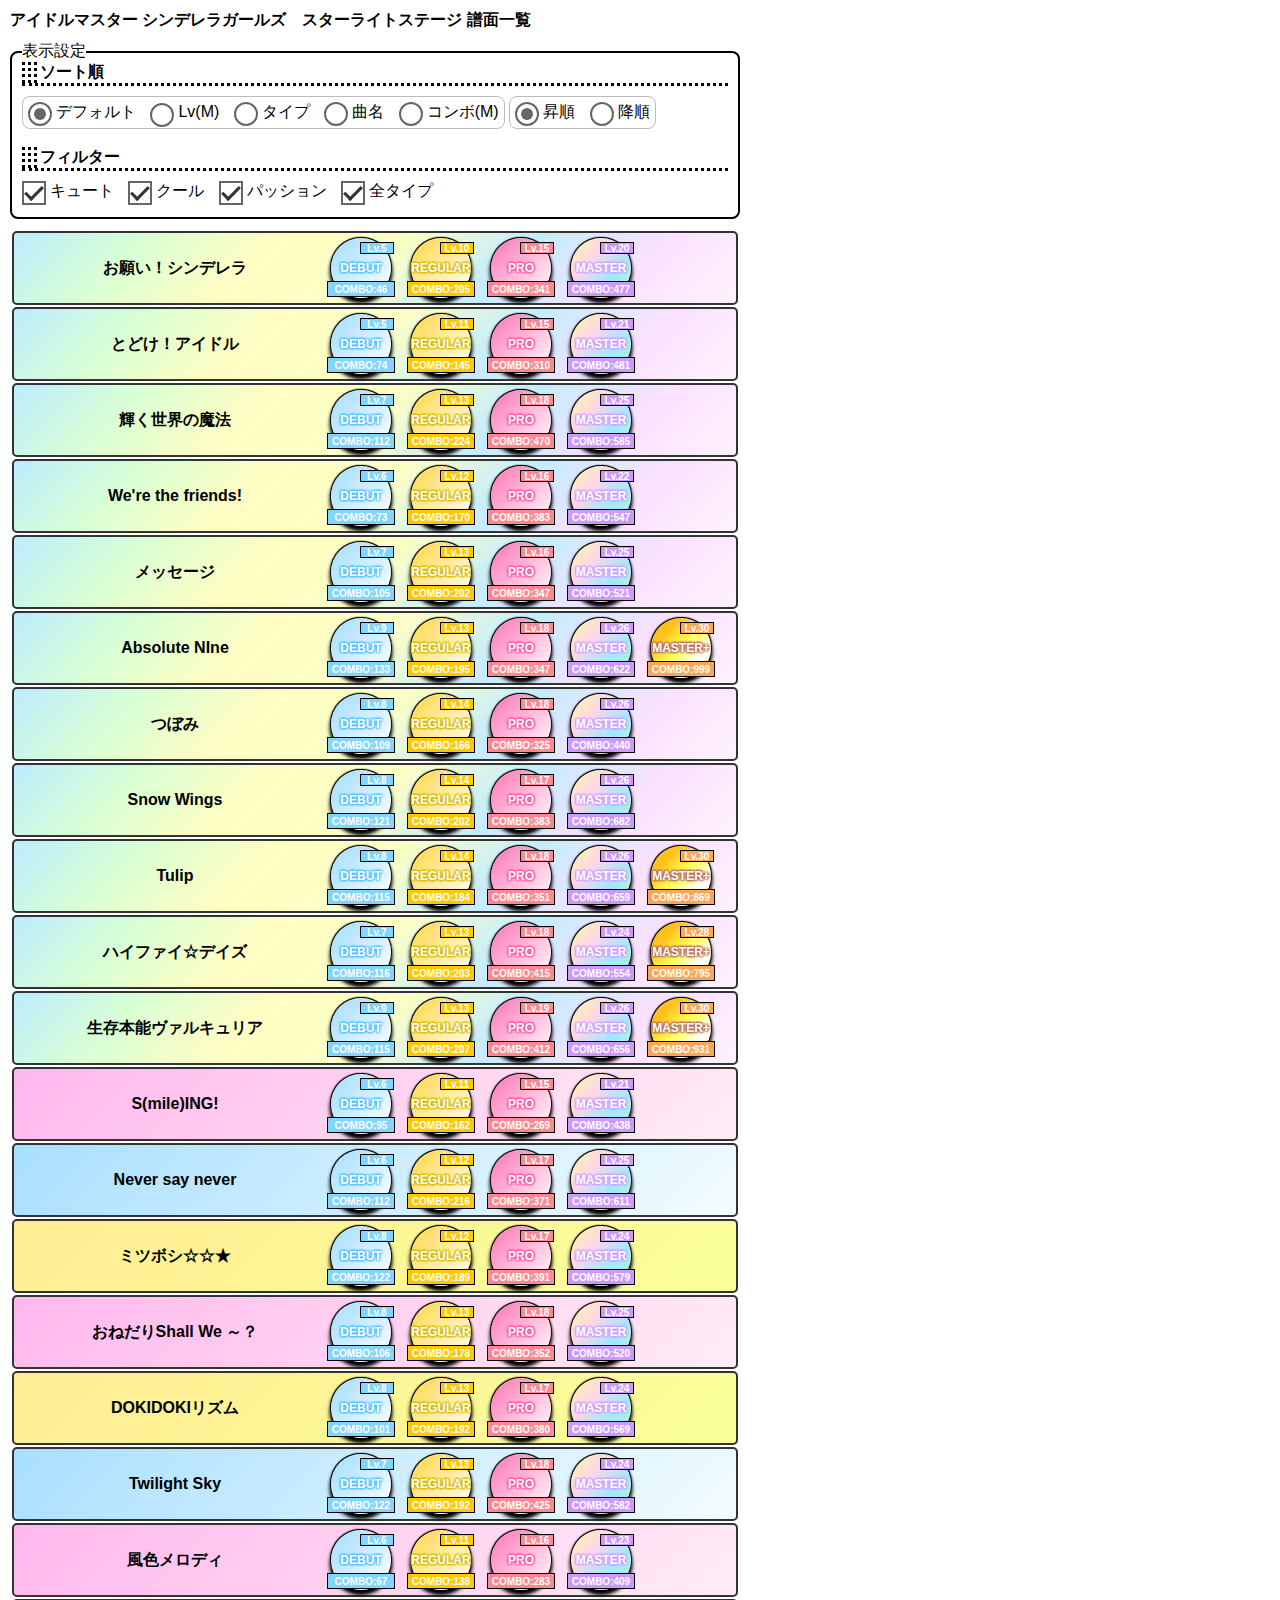
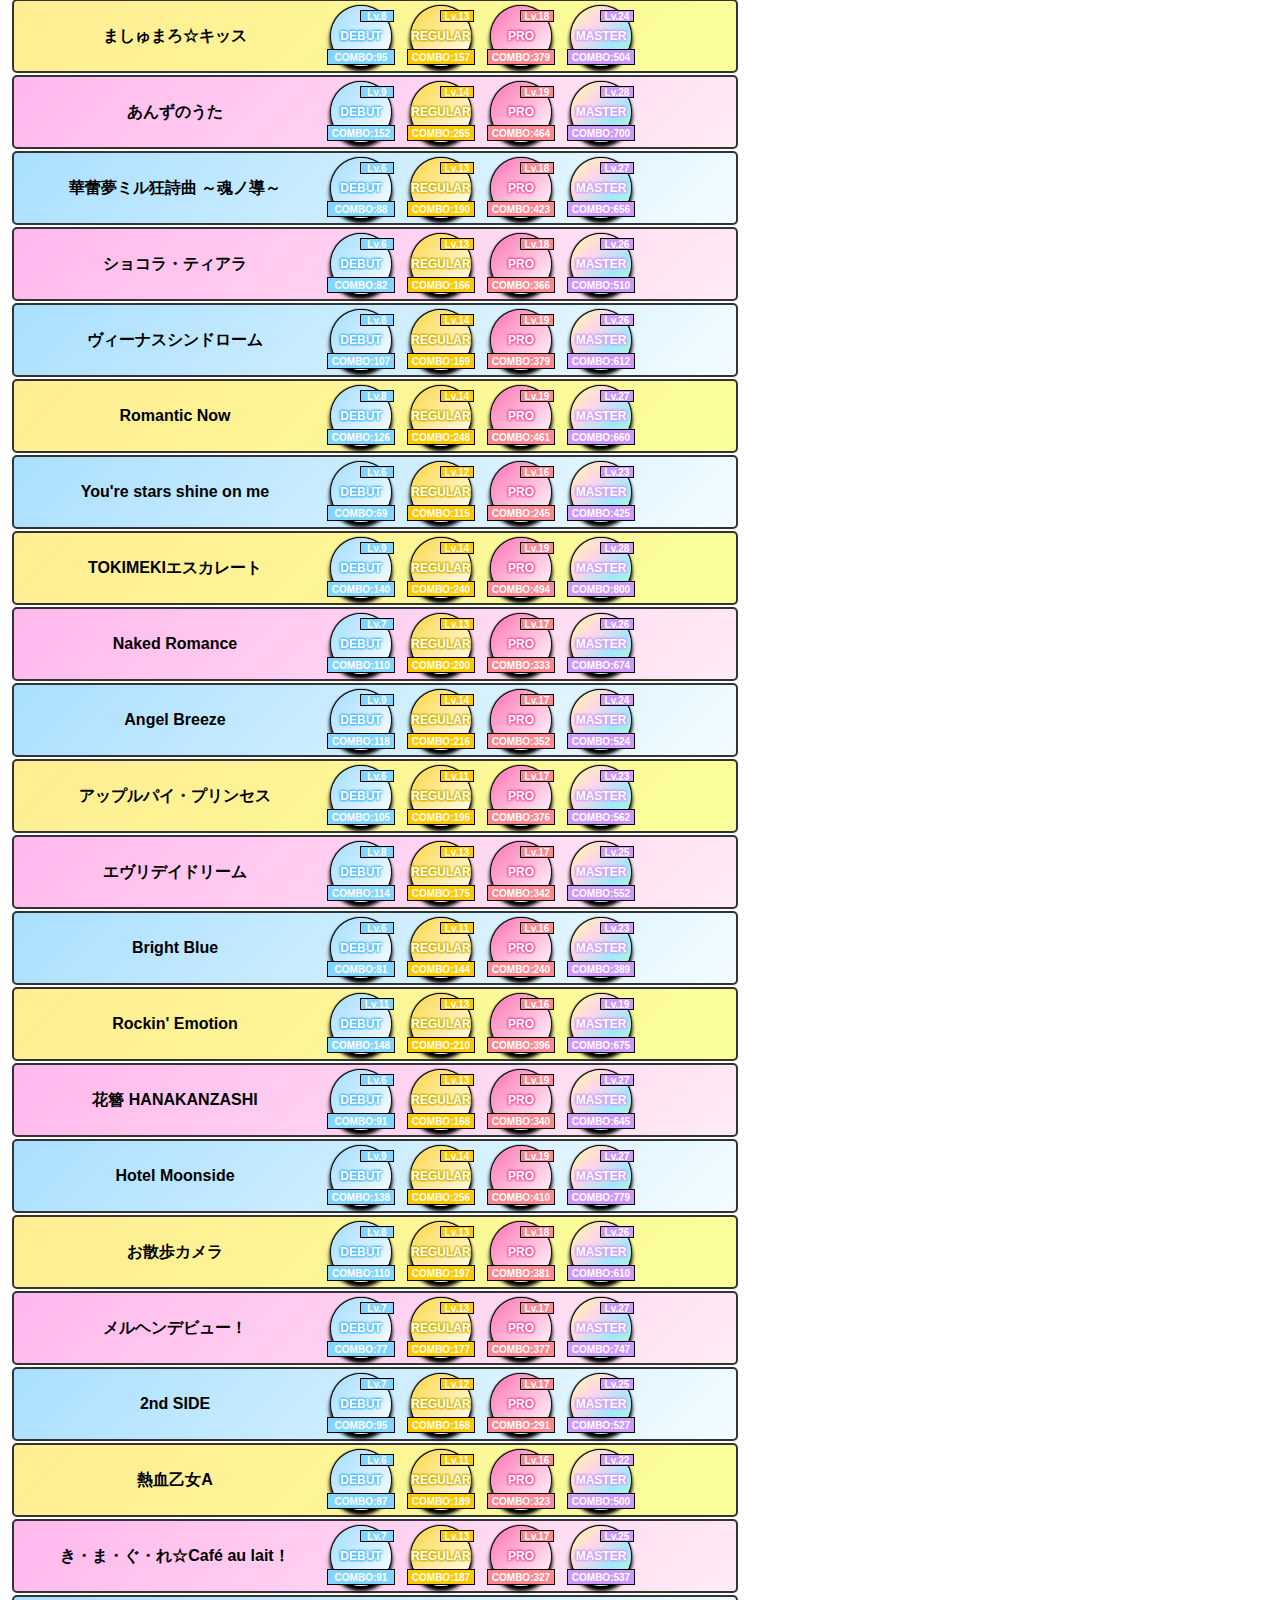
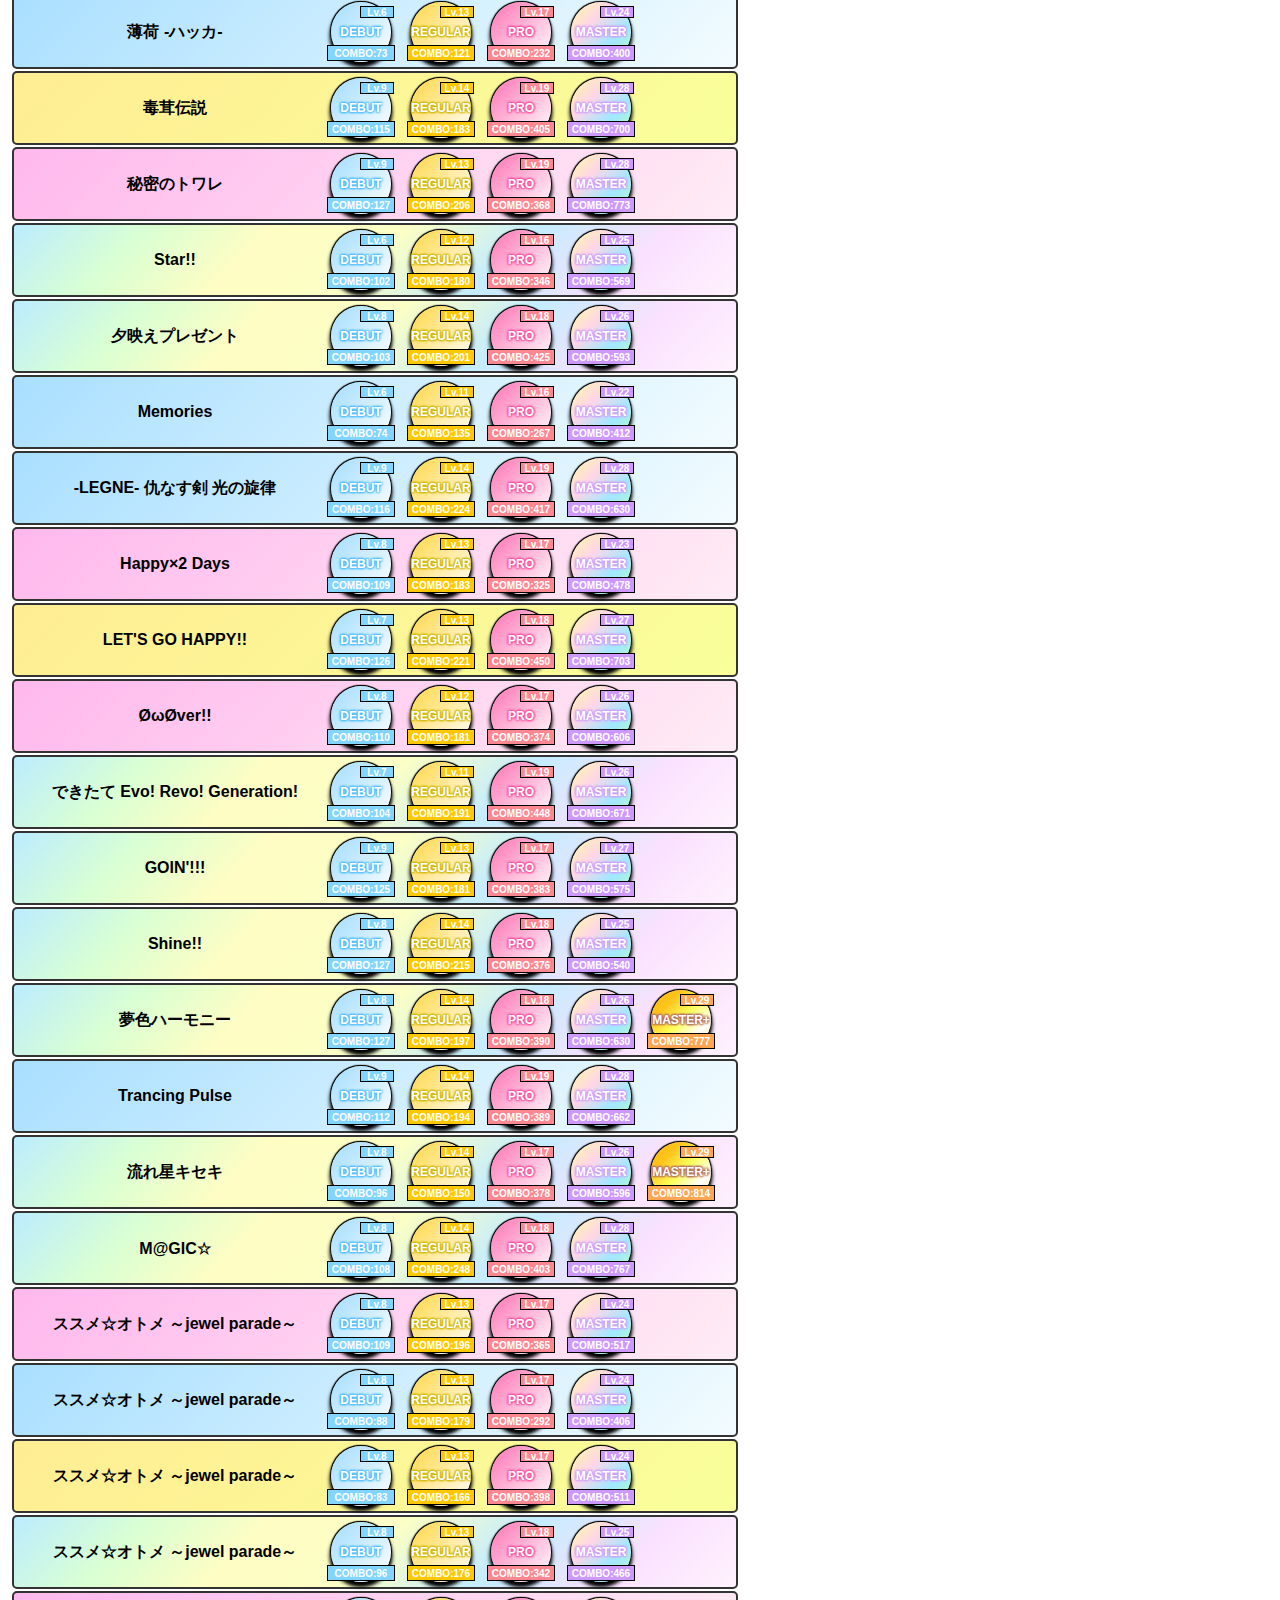
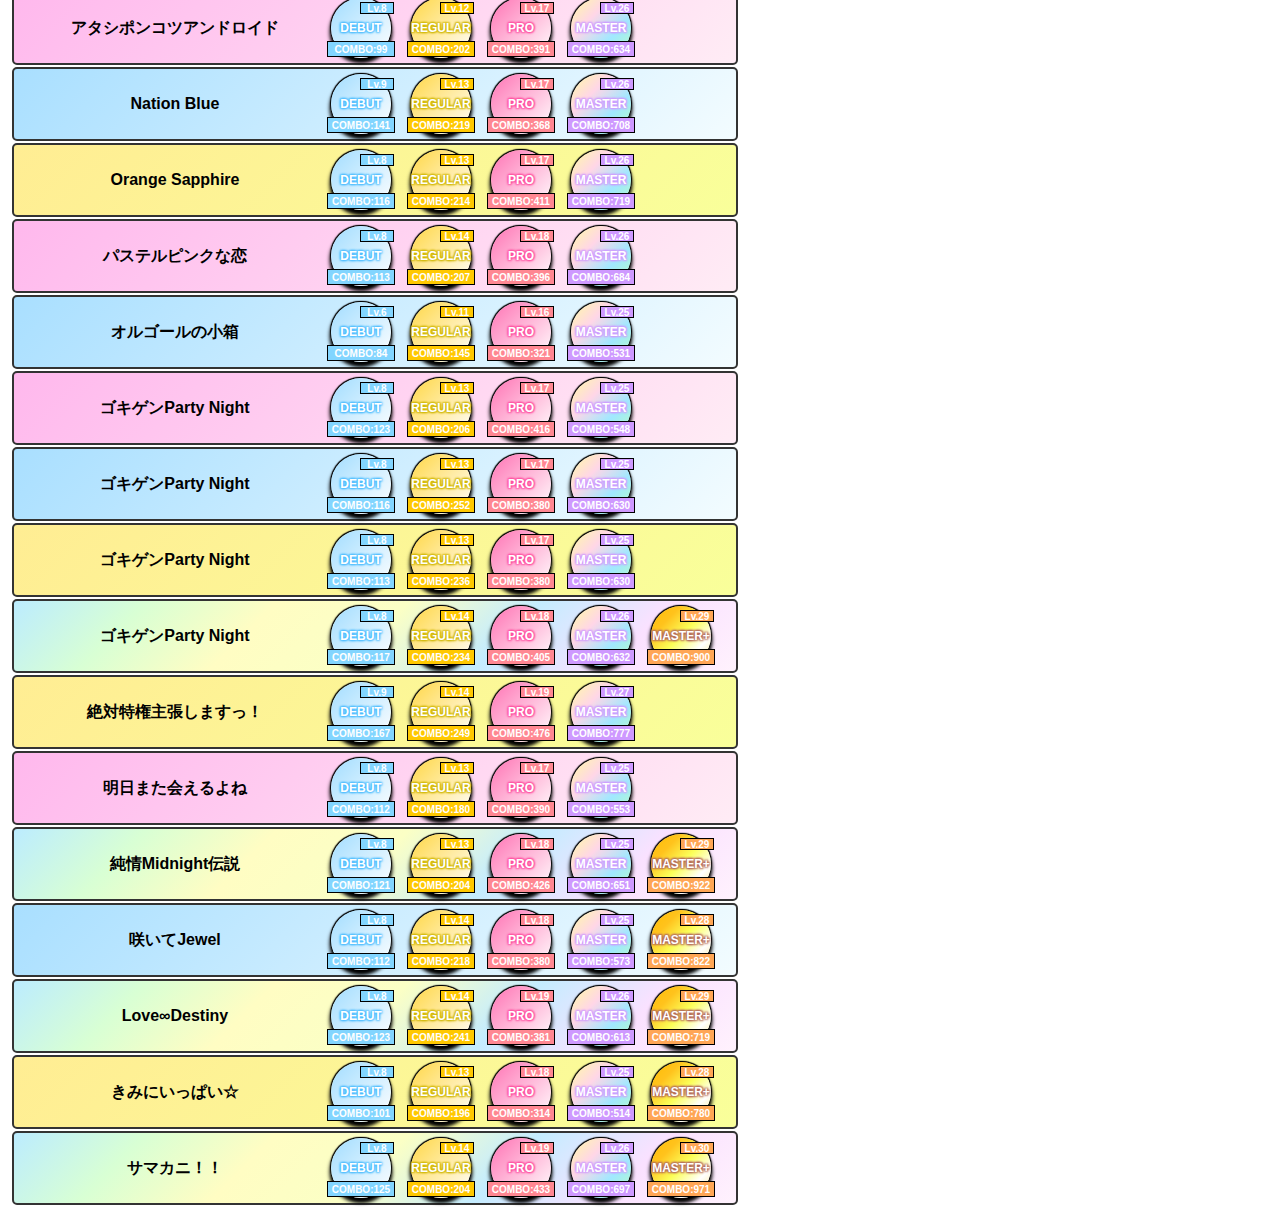
==== index.html @ 22f5c9c7 "---" ====
<!doctype html>
<html>
<head>
<meta charset="utf-8">
<title>アイドルマスター シンデレラガールズ　スターライトステージ 譜面一覧</title>
<script src="js/index.js"></script>
<link rel="stylesheet" type="text/css" href="css/index.css" />
</head>
<body>
<h1>アイドルマスター シンデレラガールズ　スターライトステージ 譜面一覧</h1>
  <fieldset style="width:730px;box-sizing:border-box;margin:10px 0;padding:0 10px 15px;">
    <legend>表示設定</legend>
    <h2><div class="heading-dotted"><div></div><div></div><div></div></div>ソート順</h2>
    <fieldset style="display:inline-block;border:1px solid #bbb;">
      <input type="radio" name="sorttype" id="sort1" onchange="sort()" value="no" checked /><label for="sort1">デフォルト</label>
      <input type="radio" name="sorttype" id="sort2" onchange="sort()" value="lv" /><label for="sort2">Lv(M)</label>
      <input type="radio" name="sorttype" id="sort3" onchange="sort()" value="type" /><label for="sort3">タイプ</label>
      <input type="radio" name="sorttype" id="sort4" onchange="sort()" value="title" /><label for="sort4">曲名</label>
      <input type="radio" name="sorttype" id="sort5" onchange="sort()" value="combo" /><label for="sort5">コンボ(M)</label>
    </fieldset>
    <fieldset style="display:inline-block;border:1px solid #bbb;">
      <input type="radio" name="sort" id="sorta" onchange="sort()" checked /><label for="sorta">昇順</label>
      <input type="radio" name="sort" id="sortb" onchange="sort()" /><label for="sortb">降順</label>
    </fieldset>
    <br>
    <br>
    <h2><div class="heading-dotted"><div></div><div></div><div></div></div>フィルター</h2>
    <input type="checkbox" name="filter" id="filter1" onchange="filter('cu', this.checked)" checked /><label for="filter1">キュート</label>
    <input type="checkbox" name="filter" id="filter2" onchange="filter('co', this.checked)" checked /><label for="filter2">クール</label>
    <input type="checkbox" name="filter" id="filter3" onchange="filter('pa', this.checked)" checked /><label for="filter3">パッション</label>
    <input type="checkbox" name="filter" id="filter4" onchange="filter('all', this.checked)" checked /><label for="filter4">全タイプ</label>
  </fieldset>
  <table id="song-list" style="width:730px">
    <tr data-info="{'no':1,'lv':20,'type':'all','title':'おねがいしんでれら','combo':477}">
      <td class="row all" > 
        <table>
          <tr>
            <th>お願い！シンデレラ</th>
            <td>
              <a href="viewer.html?load=お願い！シンデレラ_D" target="_blank">
                <div class="icon">DEBUT
                  <div class="level">Lv.5</div>
                  <div class="combo">COMBO:46</div>
                </div>
              </a>
            </td>
            <td>
              <a href="viewer.html?load=お願い！シンデレラ_R" target="_blank">
                <div class="icon">REGULAR
                  <div class="level">Lv.10</div>
                  <div class="combo">COMBO:205</div>
                </div>
              </a>
            </td>
            <td>
              <a href="viewer.html?load=お願い！シンデレラ_P" target="_blank">
                <div class="icon">PRO
                  <div class="level">Lv.15</div>
                  <div class="combo">COMBO:341</div>
                </div>
              </a>
            </td>
            <td>
              <a href="viewer.html?load=お願い！シンデレラ_M" target="_blank">
                <div class="icon">MASTER
                  <div class="level">Lv.20</div>
                  <div class="combo">COMBO:477</div>
                </div>
              </a>
            </td>
            <td>
            </td>
          </tr>
        </table>
      </td>
    </tr>
    <tr data-info="{'no':2,'lv':21,'type':'all','title':'とどけあいどる','combo':481}">
      <td class="row all" > 
        <table>
          <tr>
            <th>とどけ！アイドル</th>
            <td>
              <a href="viewer.html?load=とどけ！アイドル_D" target="_blank">
                <div class="icon">DEBUT
                  <div class="level">Lv.5</div>
                  <div class="combo">COMBO:74</div>
                </div>
              </a>
            </td>
            <td>
              <a href="viewer.html?load=とどけ！アイドル_R" target="_blank">
                <div class="icon">REGULAR
                  <div class="level">Lv.11</div>
                  <div class="combo">COMBO:145</div>
                </div>
              </a>
            </td>
            <td>
              <a href="viewer.html?load=とどけ！アイドル_P" target="_blank">
                <div class="icon">PRO
                  <div class="level">Lv.15</div>
                  <div class="combo">COMBO:310</div>
                </div>
              </a>
            </td>
            <td>
              <a href="viewer.html?load=とどけ！アイドル_M" target="_blank">
                <div class="icon">MASTER
                  <div class="level">Lv.21</div>
                  <div class="combo">COMBO:481</div>
                </div>
              </a>
            </td>
            <td>
            </td>
          </tr>
        </table>
      </td>
    </tr>
    <tr data-info="{'no':3,'lv':25,'type':'all','title':'かがやくせかいのまほう','combo':585}">
      <td class="row all" > 
        <table>
          <tr>
            <th>輝く世界の魔法</th>
            <td>
              <a href="viewer.html?load=輝く世界の魔法_D" target="_blank">
                <div class="icon">DEBUT
                  <div class="level">Lv.7</div>
                  <div class="combo">COMBO:112</div>
                </div>
              </a>
            </td>
            <td>
              <a href="viewer.html?load=輝く世界の魔法_R" target="_blank">
                <div class="icon">REGULAR
                  <div class="level">Lv.13</div>
                  <div class="combo">COMBO:224</div>
                </div>
              </a>
            </td>
            <td>
              <a href="viewer.html?load=輝く世界の魔法_P" target="_blank">
                <div class="icon">PRO
                  <div class="level">Lv.18</div>
                  <div class="combo">COMBO:470</div>
                </div>
              </a>
            </td>
            <td>
              <a href="viewer.html?load=輝く世界の魔法_M" target="_blank">
                <div class="icon">MASTER
                  <div class="level">Lv.25</div>
                  <div class="combo">COMBO:585</div>
                </div>
              </a>
            </td>
            <td>
            </td>
          </tr>
        </table>
      </td>
    </tr>
    <tr data-info="{'no':4,'lv':22,'type':'all','title':'うぃ-あ-ざふれんず','combo':547}">
      <td class="row all" > 
        <table>
          <tr>
            <th>We're the friends!</th>
            <td>
              <a href="viewer.html?load=We're%20the%20friends!_D" target="_blank">
                <div class="icon">DEBUT
                  <div class="level">Lv.6</div>
                  <div class="combo">COMBO:73</div>
                </div>
              </a>
            </td>
            <td>
              <a href="viewer.html?load=We're%20the%20friends!_R" target="_blank">
                <div class="icon">REGULAR
                  <div class="level">Lv.12</div>
                  <div class="combo">COMBO:170</div>
                </div>
              </a>
            </td>
            <td>
              <a href="viewer.html?load=We're%20the%20friends!_P" target="_blank">
                <div class="icon">PRO
                  <div class="level">Lv.16</div>
                  <div class="combo">COMBO:383</div>
                </div>
              </a>
            </td>
            <td>
              <a href="viewer.html?load=We're%20the%20friends!_M" target="_blank">
                <div class="icon">MASTER
                  <div class="level">Lv.22</div>
                  <div class="combo">COMBO:547</div>
                </div>
              </a>
            </td>
            <td>
            </td>
          </tr>
        </table>
      </td>
    </tr>
    <tr data-info="{'no':5,'lv':25,'type':'all','title':'めっせ-じ','combo':521}">
      <td class="row all" > 
        <table>
          <tr>
            <th>メッセージ</th>
            <td>
              <a href="viewer.html?load=メッセージ_D" target="_blank">
                <div class="icon">DEBUT
                  <div class="level">Lv.7</div>
                  <div class="combo">COMBO:105</div>
                </div>
              </a>
            </td>
            <td>
              <a href="viewer.html?load=メッセージ_R" target="_blank">
                <div class="icon">REGULAR
                  <div class="level">Lv.13</div>
                  <div class="combo">COMBO:202</div>
                </div>
              </a>
            </td>
            <td>
              <a href="viewer.html?load=メッセージ_P" target="_blank">
                <div class="icon">PRO
                  <div class="level">Lv.16</div>
                  <div class="combo">COMBO:347</div>
                </div>
              </a>
            </td>
            <td>
              <a href="viewer.html?load=メッセージ_M" target="_blank">
                <div class="icon">MASTER
                  <div class="level">Lv.25</div>
                  <div class="combo">COMBO:521</div>
                </div>
              </a>
            </td>
            <td>
            </td>
          </tr>
        </table>
      </td>
    </tr>
    <tr data-info="{'no':6,'lv':26,'type':'all','title':'あぶそりゅ-とないん','combo':622}">
      <td class="row all" > 
        <table>
          <tr>
            <th>Absolute NIne</th>
            <td>
              <a href="viewer.html?load=Absolute%20NIne_D" target="_blank">
                <div class="icon">DEBUT
                  <div class="level">Lv.9</div>
                  <div class="combo">COMBO:133</div>
                </div>
              </a>
            </td>
            <td>
              <a href="viewer.html?load=Absolute%20NIne_R" target="_blank">
                <div class="icon">REGULAR
                  <div class="level">Lv.13</div>
                  <div class="combo">COMBO:195</div>
                </div>
              </a>
            </td>
            <td>
              <a href="viewer.html?load=Absolute%20NIne_P" target="_blank">
                <div class="icon">PRO
                  <div class="level">Lv.18</div>
                  <div class="combo">COMBO:347</div>
                </div>
              </a>
            </td>
            <td>
              <a href="viewer.html?load=Absolute%20NIne_M" target="_blank">
                <div class="icon">MASTER
                  <div class="level">Lv.26</div>
                  <div class="combo">COMBO:622</div>
                </div>
              </a>
            </td>
            <td>
              <a href="viewer.html?load=Absolute%20NIne_M+" target="_blank">
                <div class="icon">MASTER+
                  <div class="level">Lv.30</div>
                  <div class="combo">COMBO:999</div>
                </div>
              </a>
            </td>
          </tr>
        </table>
      </td>
    </tr>
    <tr data-info="{'no':7,'lv':26,'type':'all','title':'つぼみ','combo':440}">
      <td class="row all" > 
        <table>
          <tr>
            <th>つぼみ</th>
            <td>
              <a href="viewer.html?load=つぼみ_D" target="_blank">
                <div class="icon">DEBUT
                  <div class="level">Lv.8</div>
                  <div class="combo">COMBO:109</div>
                </div>
              </a>
            </td>
            <td>
              <a href="viewer.html?load=つぼみ_R" target="_blank">
                <div class="icon">REGULAR
                  <div class="level">Lv.14</div>
                  <div class="combo">COMBO:166</div>
                </div>
              </a>
            </td>
            <td>
              <a href="viewer.html?load=つぼみ_P" target="_blank">
                <div class="icon">PRO
                  <div class="level">Lv.18</div>
                  <div class="combo">COMBO:325</div>
                </div>
              </a>
            </td>
            <td>
              <a href="viewer.html?load=つぼみ_M" target="_blank">
                <div class="icon">MASTER
                  <div class="level">Lv.26</div>
                  <div class="combo">COMBO:440</div>
                </div>
              </a>
            </td>
            <td>
            </td>
          </tr>
        </table>
      </td>
    </tr>
    <tr data-info="{'no':8,'lv':26,'type':'all','title':'すの-うぃんぐす','combo':682}">
      <td class="row all" > 
        <table>
          <tr>
            <th>Snow Wings</th>
            <td>
              <a href="viewer.html?load=Snow%20Wings_D" target="_blank">
                <div class="icon">DEBUT
                  <div class="level">Lv.8</div>
                  <div class="combo">COMBO:121</div>
                </div>
              </a>
            </td>
            <td>
              <a href="viewer.html?load=Snow%20Wings_R" target="_blank">
                <div class="icon">REGULAR
                  <div class="level">Lv.14</div>
                  <div class="combo">COMBO:202</div>
                </div>
              </a>
            </td>
            <td>
              <a href="viewer.html?load=Snow%20Wings_P" target="_blank">
                <div class="icon">PRO
                  <div class="level">Lv.17</div>
                  <div class="combo">COMBO:383</div>
                </div>
              </a>
            </td>
            <td>
              <a href="viewer.html?load=Snow%20Wings_M" target="_blank">
                <div class="icon">MASTER
                  <div class="level">Lv.26</div>
                  <div class="combo">COMBO:682</div>
                </div>
              </a>
            </td>
            <td>
            </td>
          </tr>
        </table>
      </td>
    </tr>
    <tr data-info="{'no':9,'lv':26,'type':'all','title':'ちゅ-りっぷ','combo':659}">
      <td class="row all" > 
        <table>
          <tr>
            <th>Tulip</th>
            <td>
              <a href="viewer.html?load=Tulip_D" target="_blank">
                <div class="icon">DEBUT
                  <div class="level">Lv.8</div>
                  <div class="combo">COMBO:115</div>
                </div>
              </a>
            </td>
            <td>
              <a href="viewer.html?load=Tulip_R" target="_blank">
                <div class="icon">REGULAR
                  <div class="level">Lv.14</div>
                  <div class="combo">COMBO:184</div>
                </div>
              </a>
            </td>
            <td>
              <a href="viewer.html?load=Tulip_P" target="_blank">
                <div class="icon">PRO
                  <div class="level">Lv.18</div>
                  <div class="combo">COMBO:351</div>
                </div>
              </a>
            </td>
            <td>
              <a href="viewer.html?load=Tulip_M" target="_blank">
                <div class="icon">MASTER
                  <div class="level">Lv.26</div>
                  <div class="combo">COMBO:659</div>
                </div>
              </a>
            </td>
            <td>
              <a href="viewer.html?load=Tulip_M+" target="_blank">
                <div class="icon">MASTER+
                  <div class="level">Lv.30</div>
                  <div class="combo">COMBO:869</div>
                </div>
              </a>
            </td>
          </tr>
        </table>
      </td>
    </tr>
    <tr data-info="{'no':10,'lv':24,'type':'all','title':'はいふぁいでいず','combo':554}">
      <td class="row all" > 
        <table>
          <tr>
            <th>ハイファイ☆デイズ</th>
            <td>
              <a href="viewer.html?load=ハイファイ☆デイズ_D" target="_blank">
                <div class="icon">DEBUT
                  <div class="level">Lv.7</div>
                  <div class="combo">COMBO:116</div>
                </div>
              </a>
            </td>
            <td>
              <a href="viewer.html?load=ハイファイ☆デイズ_R" target="_blank">
                <div class="icon">REGULAR
                  <div class="level">Lv.13</div>
                  <div class="combo">COMBO:203</div>
                </div>
              </a>
            </td>
            <td>
              <a href="viewer.html?load=ハイファイ☆デイズ_P" target="_blank">
                <div class="icon">PRO
                  <div class="level">Lv.18</div>
                  <div class="combo">COMBO:415</div>
                </div>
              </a>
            </td>
            <td>
              <a href="viewer.html?load=ハイファイ☆デイズ_M" target="_blank">
                <div class="icon">MASTER
                  <div class="level">Lv.24</div>
                  <div class="combo">COMBO:554</div>
                </div>
              </a>
            </td>
            <td>
              <a href="viewer.html?load=ハイファイ☆デイズ_M+" target="_blank">
                <div class="icon">MASTER+
                  <div class="level">Lv.28</div>
                  <div class="combo">COMBO:795</div>
                </div>
              </a>
            </td>
          </tr>
        </table>
      </td>
    </tr>
    <tr data-info="{'no':11,'lv':26,'type':'all','title':'せいぞんほんのうう゛ぁるきゅりあ','combo':656}">
      <td class="row all" > 
        <table>
          <tr>
            <th>生存本能ヴァルキュリア</th>
            <td>
              <a href="viewer.html?load=生存本能ヴァルキュリア_D" target="_blank">
                <div class="icon">DEBUT
                  <div class="level">Lv.9</div>
                  <div class="combo">COMBO:115</div>
                </div>
              </a>
            </td>
            <td>
              <a href="viewer.html?load=生存本能ヴァルキュリア_R" target="_blank">
                <div class="icon">REGULAR
                  <div class="level">Lv.13</div>
                  <div class="combo">COMBO:207</div>
                </div>
              </a>
            </td>
            <td>
              <a href="viewer.html?load=生存本能ヴァルキュリア_P" target="_blank">
                <div class="icon">PRO
                  <div class="level">Lv.19</div>
                  <div class="combo">COMBO:412</div>
                </div>
              </a>
            </td>
            <td>
              <a href="viewer.html?load=生存本能ヴァルキュリア_M" target="_blank">
                <div class="icon">MASTER
                  <div class="level">Lv.26</div>
                  <div class="combo">COMBO:656</div>
                </div>
              </a>
            </td>
            <td>
              <a href="viewer.html?load=生存本能ヴァルキュリア_M+" target="_blank">
                <div class="icon">MASTER+
                  <div class="level">Lv.30</div>
                  <div class="combo">COMBO:931</div>
                </div>
              </a>
            </td>
          </tr>
        </table>
      </td>
    </tr>
    <tr data-info="{'no':12,'lv':21,'type':'cu','title':'すまいりんぐ','combo':438}">
      <td class="row cu" > 
        <table>
          <tr>
            <th>S(mile)ING!</th>
            <td>
              <a href="viewer.html?load=S(mile)ING!_D" target="_blank">
                <div class="icon">DEBUT
                  <div class="level">Lv.6</div>
                  <div class="combo">COMBO:95</div>
                </div>
              </a>
            </td>
            <td>
              <a href="viewer.html?load=S(mile)ING!_R" target="_blank">
                <div class="icon">REGULAR
                  <div class="level">Lv.11</div>
                  <div class="combo">COMBO:162</div>
                </div>
              </a>
            </td>
            <td>
              <a href="viewer.html?load=S(mile)ING!_P" target="_blank">
                <div class="icon">PRO
                  <div class="level">Lv.15</div>
                  <div class="combo">COMBO:269</div>
                </div>
              </a>
            </td>
            <td>
              <a href="viewer.html?load=S(mile)ING!_M" target="_blank">
                <div class="icon">MASTER
                  <div class="level">Lv.21</div>
                  <div class="combo">COMBO:438</div>
                </div>
              </a>
            </td>
            <td>
            </td>
          </tr>
        </table>
      </td>
    </tr>
    <tr data-info="{'no':13,'lv':25,'type':'co','title':'ねば-せいねば-','combo':611}">
      <td class="row co" > 
        <table>
          <tr>
            <th>Never say never</th>
            <td>
              <a href="viewer.html?load=Never%20say%20never_D" target="_blank">
                <div class="icon">DEBUT
                  <div class="level">Lv.6</div>
                  <div class="combo">COMBO:112</div>
                </div>
              </a>
            </td>
            <td>
              <a href="viewer.html?load=Never%20say%20never_R" target="_blank">
                <div class="icon">REGULAR
                  <div class="level">Lv.12</div>
                  <div class="combo">COMBO:216</div>
                </div>
              </a>
            </td>
            <td>
              <a href="viewer.html?load=Never%20say%20never_P" target="_blank">
                <div class="icon">PRO
                  <div class="level">Lv.17</div>
                  <div class="combo">COMBO:371</div>
                </div>
              </a>
            </td>
            <td>
              <a href="viewer.html?load=Never%20say%20never_M" target="_blank">
                <div class="icon">MASTER
                  <div class="level">Lv.25</div>
                  <div class="combo">COMBO:611</div>
                </div>
              </a>
            </td>
            <td>
            </td>
          </tr>
        </table>
      </td>
    </tr>
    <tr data-info="{'no':14,'lv':24,'type':'pa','title':'みつぼし','combo':579}">
      <td class="row pa" > 
        <table>
          <tr>
            <th>ミツボシ☆☆★</th>
            <td>
              <a href="viewer.html?load=ミツボシ☆☆★_D" target="_blank">
                <div class="icon">DEBUT
                  <div class="level">Lv.8</div>
                  <div class="combo">COMBO:122</div>
                </div>
              </a>
            </td>
            <td>
              <a href="viewer.html?load=ミツボシ☆☆★_R" target="_blank">
                <div class="icon">REGULAR
                  <div class="level">Lv.12</div>
                  <div class="combo">COMBO:189</div>
                </div>
              </a>
            </td>
            <td>
              <a href="viewer.html?load=ミツボシ☆☆★_P" target="_blank">
                <div class="icon">PRO
                  <div class="level">Lv.17</div>
                  <div class="combo">COMBO:391</div>
                </div>
              </a>
            </td>
            <td>
              <a href="viewer.html?load=ミツボシ☆☆★_M" target="_blank">
                <div class="icon">MASTER
                  <div class="level">Lv.24</div>
                  <div class="combo">COMBO:579</div>
                </div>
              </a>
            </td>
            <td>
            </td>
          </tr>
        </table>
      </td>
    </tr>
    <tr data-info="{'no':15,'lv':25,'type':'cu','title':'おねだりしゃるうぃ-','combo':520}">
      <td class="row cu" > 
        <table>
          <tr>
            <th>おねだりShall We ～？</th>
            <td>
              <a href="viewer.html?load=おねだりShall%20We%20～？_D" target="_blank">
                <div class="icon">DEBUT
                  <div class="level">Lv.8</div>
                  <div class="combo">COMBO:106</div>
                </div>
              </a>
            </td>
            <td>
              <a href="viewer.html?load=おねだりShall%20We%20～？_R" target="_blank">
                <div class="icon">REGULAR
                  <div class="level">Lv.13</div>
                  <div class="combo">COMBO:178</div>
                </div>
              </a>
            </td>
            <td>
              <a href="viewer.html?load=おねだりShall%20We%20～？_P" target="_blank">
                <div class="icon">PRO
                  <div class="level">Lv.18</div>
                  <div class="combo">COMBO:352</div>
                </div>
              </a>
            </td>
            <td>
              <a href="viewer.html?load=おねだりShall%20We%20～？_M" target="_blank">
                <div class="icon">MASTER
                  <div class="level">Lv.25</div>
                  <div class="combo">COMBO:520</div>
                </div>
              </a>
            </td>
            <td>
            </td>
          </tr>
        </table>
      </td>
    </tr>
    <tr data-info="{'no':16,'lv':24,'type':'pa','title':'どきどきりずむ','combo':569}">
      <td class="row pa" > 
        <table>
          <tr>
            <th>DOKIDOKIリズム</th>
            <td>
              <a href="viewer.html?load=DOKIDOKIリズム_D" target="_blank">
                <div class="icon">DEBUT
                  <div class="level">Lv.8</div>
                  <div class="combo">COMBO:101</div>
                </div>
              </a>
            </td>
            <td>
              <a href="viewer.html?load=DOKIDOKIリズム_R" target="_blank">
                <div class="icon">REGULAR
                  <div class="level">Lv.13</div>
                  <div class="combo">COMBO:192</div>
                </div>
              </a>
            </td>
            <td>
              <a href="viewer.html?load=DOKIDOKIリズム_P" target="_blank">
                <div class="icon">PRO
                  <div class="level">Lv.17</div>
                  <div class="combo">COMBO:380</div>
                </div>
              </a>
            </td>
            <td>
              <a href="viewer.html?load=DOKIDOKIリズム_M" target="_blank">
                <div class="icon">MASTER
                  <div class="level">Lv.24</div>
                  <div class="combo">COMBO:569</div>
                </div>
              </a>
            </td>
            <td>
            </td>
          </tr>
        </table>
      </td>
    </tr>
    <tr data-info="{'no':17,'lv':24,'type':'co','title':'とわいらいとすかい','combo':582}">
      <td class="row co" > 
        <table>
          <tr>
            <th>Twilight Sky</th>
            <td>
              <a href="viewer.html?load=Twilight%20Sky_D" target="_blank">
                <div class="icon">DEBUT
                  <div class="level">Lv.7</div>
                  <div class="combo">COMBO:122</div>
                </div>
              </a>
            </td>
            <td>
              <a href="viewer.html?load=Twilight%20Sky_R" target="_blank">
                <div class="icon">REGULAR
                  <div class="level">Lv.13</div>
                  <div class="combo">COMBO:192</div>
                </div>
              </a>
            </td>
            <td>
              <a href="viewer.html?load=Twilight%20Sky_P" target="_blank">
                <div class="icon">PRO
                  <div class="level">Lv.18</div>
                  <div class="combo">COMBO:425</div>
                </div>
              </a>
            </td>
            <td>
              <a href="viewer.html?load=Twilight%20Sky_M" target="_blank">
                <div class="icon">MASTER
                  <div class="level">Lv.24</div>
                  <div class="combo">COMBO:582</div>
                </div>
              </a>
            </td>
            <td>
            </td>
          </tr>
        </table>
      </td>
    </tr>
    <tr data-info="{'no':18,'lv':23,'type':'cu','title':'かぜいろめろでぃ-','combo':409}">
      <td class="row cu" > 
        <table>
          <tr>
            <th>風色メロディ</th>
            <td>
              <a href="viewer.html?load=風色メロディ_D" target="_blank">
                <div class="icon">DEBUT
                  <div class="level">Lv.6</div>
                  <div class="combo">COMBO:67</div>
                </div>
              </a>
            </td>
            <td>
              <a href="viewer.html?load=風色メロディ_R" target="_blank">
                <div class="icon">REGULAR
                  <div class="level">Lv.11</div>
                  <div class="combo">COMBO:138</div>
                </div>
              </a>
            </td>
            <td>
              <a href="viewer.html?load=風色メロディ_P" target="_blank">
                <div class="icon">PRO
                  <div class="level">Lv.16</div>
                  <div class="combo">COMBO:283</div>
                </div>
              </a>
            </td>
            <td>
              <a href="viewer.html?load=風色メロディ_M" target="_blank">
                <div class="icon">MASTER
                  <div class="level">Lv.23</div>
                  <div class="combo">COMBO:409</div>
                </div>
              </a>
            </td>
            <td>
            </td>
          </tr>
        </table>
      </td>
    </tr>
    <tr data-info="{'no':19,'lv':24,'type':'pa','title':'ましゅまろきっす','combo':504}">
      <td class="row pa" > 
        <table>
          <tr>
            <th>ましゅまろ☆キッス</th>
            <td>
              <a href="viewer.html?load=ましゅまろ☆キッス_D" target="_blank">
                <div class="icon">DEBUT
                  <div class="level">Lv.8</div>
                  <div class="combo">COMBO:95</div>
                </div>
              </a>
            </td>
            <td>
              <a href="viewer.html?load=ましゅまろ☆キッス_R" target="_blank">
                <div class="icon">REGULAR
                  <div class="level">Lv.13</div>
                  <div class="combo">COMBO:157</div>
                </div>
              </a>
            </td>
            <td>
              <a href="viewer.html?load=ましゅまろ☆キッス_P" target="_blank">
                <div class="icon">PRO
                  <div class="level">Lv.18</div>
                  <div class="combo">COMBO:379</div>
                </div>
              </a>
            </td>
            <td>
              <a href="viewer.html?load=ましゅまろ☆キッス_M" target="_blank">
                <div class="icon">MASTER
                  <div class="level">Lv.24</div>
                  <div class="combo">COMBO:504</div>
                </div>
              </a>
            </td>
            <td>
            </td>
          </tr>
        </table>
      </td>
    </tr>
    <tr data-info="{'no':20,'lv':28,'type':'cu','title':'あんずのうた','combo':700}">
      <td class="row cu" > 
        <table>
          <tr>
            <th>あんずのうた</th>
            <td>
              <a href="viewer.html?load=あんずのうた_D" target="_blank">
                <div class="icon">DEBUT
                  <div class="level">Lv.9</div>
                  <div class="combo">COMBO:152</div>
                </div>
              </a>
            </td>
            <td>
              <a href="viewer.html?load=あんずのうた_R" target="_blank">
                <div class="icon">REGULAR
                  <div class="level">Lv.14</div>
                  <div class="combo">COMBO:265</div>
                </div>
              </a>
            </td>
            <td>
              <a href="viewer.html?load=あんずのうた_P" target="_blank">
                <div class="icon">PRO
                  <div class="level">Lv.19</div>
                  <div class="combo">COMBO:464</div>
                </div>
              </a>
            </td>
            <td>
              <a href="viewer.html?load=あんずのうた_M" target="_blank">
                <div class="icon">MASTER
                  <div class="level">Lv.28</div>
                  <div class="combo">COMBO:700</div>
                </div>
              </a>
            </td>
            <td>
            </td>
          </tr>
        </table>
      </td>
    </tr>
    <tr data-info="{'no':21,'lv':27,'type':'co','title':'つぼみゆめみるらぷそでぃ-ああるまのみちびき','combo':656}">
      <td class="row co" > 
        <table>
          <tr>
            <th>華蕾夢ミル狂詩曲 ～魂ノ導～</th>
            <td>
              <a href="viewer.html?load=華蕾夢ミル狂詩曲%20～魂ノ導～_D" target="_blank">
                <div class="icon">DEBUT
                  <div class="level">Lv.6</div>
                  <div class="combo">COMBO:88</div>
                </div>
              </a>
            </td>
            <td>
              <a href="viewer.html?load=華蕾夢ミル狂詩曲%20～魂ノ導～_R" target="_blank">
                <div class="icon">REGULAR
                  <div class="level">Lv.13</div>
                  <div class="combo">COMBO:190</div>
                </div>
              </a>
            </td>
            <td>
              <a href="viewer.html?load=華蕾夢ミル狂詩曲%20～魂ノ導～_P" target="_blank">
                <div class="icon">PRO
                  <div class="level">Lv.18</div>
                  <div class="combo">COMBO:423</div>
                </div>
              </a>
            </td>
            <td>
              <a href="viewer.html?load=華蕾夢ミル狂詩曲%20～魂ノ導～_M" target="_blank">
                <div class="icon">MASTER
                  <div class="level">Lv.27</div>
                  <div class="combo">COMBO:656</div>
                </div>
              </a>
            </td>
            <td>
            </td>
          </tr>
        </table>
      </td>
    </tr>
    <tr data-info="{'no':22,'lv':26,'type':'cu','title':'しょこらてぃあら','combo':510}">
      <td class="row cu" > 
        <table>
          <tr>
            <th>ショコラ・ティアラ</th>
            <td>
              <a href="viewer.html?load=ショコラ・ティアラ_D" target="_blank">
                <div class="icon">DEBUT
                  <div class="level">Lv.6</div>
                  <div class="combo">COMBO:82</div>
                </div>
              </a>
            </td>
            <td>
              <a href="viewer.html?load=ショコラ・ティアラ_R" target="_blank">
                <div class="icon">REGULAR
                  <div class="level">Lv.13</div>
                  <div class="combo">COMBO:166</div>
                </div>
              </a>
            </td>
            <td>
              <a href="viewer.html?load=ショコラ・ティアラ_P" target="_blank">
                <div class="icon">PRO
                  <div class="level">Lv.18</div>
                  <div class="combo">COMBO:366</div>
                </div>
              </a>
            </td>
            <td>
              <a href="viewer.html?load=ショコラ・ティアラ_M" target="_blank">
                <div class="icon">MASTER
                  <div class="level">Lv.26</div>
                  <div class="combo">COMBO:510</div>
                </div>
              </a>
            </td>
            <td>
            </td>
          </tr>
        </table>
      </td>
    </tr>
    <tr data-info="{'no':23,'lv':26,'type':'co','title':'う゛ぃ-なすしんどろ-む','combo':612}">
      <td class="row co" > 
        <table>
          <tr>
            <th>ヴィーナスシンドローム</th>
            <td>
              <a href="viewer.html?load=ヴィーナスシンドローム_D" target="_blank">
                <div class="icon">DEBUT
                  <div class="level">Lv.8</div>
                  <div class="combo">COMBO:107</div>
                </div>
              </a>
            </td>
            <td>
              <a href="viewer.html?load=ヴィーナスシンドローム_R" target="_blank">
                <div class="icon">REGULAR
                  <div class="level">Lv.14</div>
                  <div class="combo">COMBO:169</div>
                </div>
              </a>
            </td>
            <td>
              <a href="viewer.html?load=ヴィーナスシンドローム_P" target="_blank">
                <div class="icon">PRO
                  <div class="level">Lv.19</div>
                  <div class="combo">COMBO:379</div>
                </div>
              </a>
            </td>
            <td>
              <a href="viewer.html?load=ヴィーナスシンドローム_M" target="_blank">
                <div class="icon">MASTER
                  <div class="level">Lv.26</div>
                  <div class="combo">COMBO:612</div>
                </div>
              </a>
            </td>
            <td>
            </td>
          </tr>
        </table>
      </td>
    </tr>
    <tr data-info="{'no':24,'lv':27,'type':'pa','title':'ろまんてぃっくなう','combo':660}">
      <td class="row pa" > 
        <table>
          <tr>
            <th>Romantic Now</th>
            <td>
              <a href="viewer.html?load=Romantic%20Now_D" target="_blank">
                <div class="icon">DEBUT
                  <div class="level">Lv.8</div>
                  <div class="combo">COMBO:126</div>
                </div>
              </a>
            </td>
            <td>
              <a href="viewer.html?load=Romantic%20Now_R" target="_blank">
                <div class="icon">REGULAR
                  <div class="level">Lv.14</div>
                  <div class="combo">COMBO:248</div>
                </div>
              </a>
            </td>
            <td>
              <a href="viewer.html?load=Romantic%20Now_P" target="_blank">
                <div class="icon">PRO
                  <div class="level">Lv.19</div>
                  <div class="combo">COMBO:461</div>
                </div>
              </a>
            </td>
            <td>
              <a href="viewer.html?load=Romantic%20Now_M" target="_blank">
                <div class="icon">MASTER
                  <div class="level">Lv.27</div>
                  <div class="combo">COMBO:660</div>
                </div>
              </a>
            </td>
            <td>
            </td>
          </tr>
        </table>
      </td>
    </tr>
    <tr data-info="{'no':25,'lv':23,'type':'co','title':'ゆ-あ-すた-ずしゃいんおんみ-','combo':425}">
      <td class="row co" > 
        <table>
          <tr>
            <th>You're stars shine on me</th>
            <td>
              <a href="viewer.html?load=You're%20stars%20shine%20on%20me_D" target="_blank">
                <div class="icon">DEBUT
                  <div class="level">Lv.6</div>
                  <div class="combo">COMBO:69</div>
                </div>
              </a>
            </td>
            <td>
              <a href="viewer.html?load=You're%20stars%20shine%20on%20me_R" target="_blank">
                <div class="icon">REGULAR
                  <div class="level">Lv.12</div>
                  <div class="combo">COMBO:115</div>
                </div>
              </a>
            </td>
            <td>
              <a href="viewer.html?load=You're%20stars%20shine%20on%20me_P" target="_blank">
                <div class="icon">PRO
                  <div class="level">Lv.16</div>
                  <div class="combo">COMBO:245</div>
                </div>
              </a>
            </td>
            <td>
              <a href="viewer.html?load=You're%20stars%20shine%20on%20me_M" target="_blank">
                <div class="icon">MASTER
                  <div class="level">Lv.23</div>
                  <div class="combo">COMBO:425</div>
                </div>
              </a>
            </td>
            <td>
            </td>
          </tr>
        </table>
      </td>
    </tr>
    <tr data-info="{'no':26,'lv':28,'type':'pa','title':'ときめきえすかれ-と','combo':800}">
      <td class="row pa" > 
        <table>
          <tr>
            <th>TOKIMEKIエスカレート</th>
            <td>
              <a href="viewer.html?load=TOKIMEKIエスカレート_D" target="_blank">
                <div class="icon">DEBUT
                  <div class="level">Lv.9</div>
                  <div class="combo">COMBO:140</div>
                </div>
              </a>
            </td>
            <td>
              <a href="viewer.html?load=TOKIMEKIエスカレート_R" target="_blank">
                <div class="icon">REGULAR
                  <div class="level">Lv.14</div>
                  <div class="combo">COMBO:240</div>
                </div>
              </a>
            </td>
            <td>
              <a href="viewer.html?load=TOKIMEKIエスカレート_P" target="_blank">
                <div class="icon">PRO
                  <div class="level">Lv.19</div>
                  <div class="combo">COMBO:494</div>
                </div>
              </a>
            </td>
            <td>
              <a href="viewer.html?load=TOKIMEKIエスカレート_M" target="_blank">
                <div class="icon">MASTER
                  <div class="level">Lv.28</div>
                  <div class="combo">COMBO:800</div>
                </div>
              </a>
            </td>
            <td>
            </td>
          </tr>
        </table>
      </td>
    </tr>
    <tr data-info="{'no':27,'lv':26,'type':'cu','title':'ねいきっどろまんす','combo':674}">
      <td class="row cu" > 
        <table>
          <tr>
            <th>Naked Romance</th>
            <td>
              <a href="viewer.html?load=Naked%20Romance_D" target="_blank">
                <div class="icon">DEBUT
                  <div class="level">Lv.7</div>
                  <div class="combo">COMBO:110</div>
                </div>
              </a>
            </td>
            <td>
              <a href="viewer.html?load=Naked%20Romance_R" target="_blank">
                <div class="icon">REGULAR
                  <div class="level">Lv.13</div>
                  <div class="combo">COMBO:200</div>
                </div>
              </a>
            </td>
            <td>
              <a href="viewer.html?load=Naked%20Romance_P" target="_blank">
                <div class="icon">PRO
                  <div class="level">Lv.17</div>
                  <div class="combo">COMBO:333</div>
                </div>
              </a>
            </td>
            <td>
              <a href="viewer.html?load=Naked%20Romance_M" target="_blank">
                <div class="icon">MASTER
                  <div class="level">Lv.26</div>
                  <div class="combo">COMBO:674</div>
                </div>
              </a>
            </td>
            <td>
            </td>
          </tr>
        </table>
      </td>
    </tr>
    <tr data-info="{'no':28,'lv':24,'type':'co','title':'えんじぇるぶり-ず','combo':524}">
      <td class="row co" > 
        <table>
          <tr>
            <th>Angel Breeze</th>
            <td>
              <a href="viewer.html?load=Angel%20Breeze_D" target="_blank">
                <div class="icon">DEBUT
                  <div class="level">Lv.9</div>
                  <div class="combo">COMBO:118</div>
                </div>
              </a>
            </td>
            <td>
              <a href="viewer.html?load=Angel%20Breeze_R" target="_blank">
                <div class="icon">REGULAR
                  <div class="level">Lv.14</div>
                  <div class="combo">COMBO:216</div>
                </div>
              </a>
            </td>
            <td>
              <a href="viewer.html?load=Angel%20Breeze_P" target="_blank">
                <div class="icon">PRO
                  <div class="level">Lv.17</div>
                  <div class="combo">COMBO:352</div>
                </div>
              </a>
            </td>
            <td>
              <a href="viewer.html?load=Angel%20Breeze_M" target="_blank">
                <div class="icon">MASTER
                  <div class="level">Lv.24</div>
                  <div class="combo">COMBO:524</div>
                </div>
              </a>
            </td>
            <td>
            </td>
          </tr>
        </table>
      </td>
    </tr>
    <tr data-info="{'no':29,'lv':23,'type':'pa','title':'あっぷるぱいぷりんせす','combo':562}">
      <td class="row pa" > 
        <table>
          <tr>
            <th>アップルパイ・プリンセス</th>
            <td>
              <a href="viewer.html?load=アップルパイ・プリンセス_D" target="_blank">
                <div class="icon">DEBUT
                  <div class="level">Lv.6</div>
                  <div class="combo">COMBO:105</div>
                </div>
              </a>
            </td>
            <td>
              <a href="viewer.html?load=アップルパイ・プリンセス_R" target="_blank">
                <div class="icon">REGULAR
                  <div class="level">Lv.11</div>
                  <div class="combo">COMBO:196</div>
                </div>
              </a>
            </td>
            <td>
              <a href="viewer.html?load=アップルパイ・プリンセス_P" target="_blank">
                <div class="icon">PRO
                  <div class="level">Lv.17</div>
                  <div class="combo">COMBO:376</div>
                </div>
              </a>
            </td>
            <td>
              <a href="viewer.html?load=アップルパイ・プリンセス_M" target="_blank">
                <div class="icon">MASTER
                  <div class="level">Lv.23</div>
                  <div class="combo">COMBO:562</div>
                </div>
              </a>
            </td>
            <td>
            </td>
          </tr>
        </table>
      </td>
    </tr>
    <tr data-info="{'no':30,'lv':25,'type':'cu','title':'えう゛りでいどり-む','combo':552}">
      <td class="row cu" > 
        <table>
          <tr>
            <th>エヴリデイドリーム</th>
            <td>
              <a href="viewer.html?load=エヴリデイドリーム_D" target="_blank">
                <div class="icon">DEBUT
                  <div class="level">Lv.8</div>
                  <div class="combo">COMBO:114</div>
                </div>
              </a>
            </td>
            <td>
              <a href="viewer.html?load=エヴリデイドリーム_R" target="_blank">
                <div class="icon">REGULAR
                  <div class="level">Lv.13</div>
                  <div class="combo">COMBO:175</div>
                </div>
              </a>
            </td>
            <td>
              <a href="viewer.html?load=エヴリデイドリーム_P" target="_blank">
                <div class="icon">PRO
                  <div class="level">Lv.17</div>
                  <div class="combo">COMBO:342</div>
                </div>
              </a>
            </td>
            <td>
              <a href="viewer.html?load=エヴリデイドリーム_M" target="_blank">
                <div class="icon">MASTER
                  <div class="level">Lv.25</div>
                  <div class="combo">COMBO:552</div>
                </div>
              </a>
            </td>
            <td>
            </td>
          </tr>
        </table>
      </td>
    </tr>
    <tr data-info="{'no':31,'lv':23,'type':'co','title':'ぶらいとぶる-','combo':389}">
      <td class="row co" > 
        <table>
          <tr>
            <th>Bright Blue</th>
            <td>
              <a href="viewer.html?load=Bright%20Blue_D" target="_blank">
                <div class="icon">DEBUT
                  <div class="level">Lv.6</div>
                  <div class="combo">COMBO:81</div>
                </div>
              </a>
            </td>
            <td>
              <a href="viewer.html?load=Bright%20Blue_R" target="_blank">
                <div class="icon">REGULAR
                  <div class="level">Lv.11</div>
                  <div class="combo">COMBO:144</div>
                </div>
              </a>
            </td>
            <td>
              <a href="viewer.html?load=Bright%20Blue_P" target="_blank">
                <div class="icon">PRO
                  <div class="level">Lv.16</div>
                  <div class="combo">COMBO:240</div>
                </div>
              </a>
            </td>
            <td>
              <a href="viewer.html?load=Bright%20Blue_M" target="_blank">
                <div class="icon">MASTER
                  <div class="level">Lv.23</div>
                  <div class="combo">COMBO:389</div>
                </div>
              </a>
            </td>
            <td>
            </td>
          </tr>
        </table>
      </td>
    </tr>
    <tr data-info="{'no':32,'lv':19,'type':'pa','title':'ろっきんえも-しょん','combo':675}">
      <td class="row pa" > 
        <table>
          <tr>
            <th>Rockin' Emotion</th>
            <td>
              <a href="viewer.html?load=Rockin'%20Emotion_D" target="_blank">
                <div class="icon">DEBUT
                  <div class="level">Lv.11</div>
                  <div class="combo">COMBO:148</div>
                </div>
              </a>
            </td>
            <td>
              <a href="viewer.html?load=Rockin'%20Emotion_R" target="_blank">
                <div class="icon">REGULAR
                  <div class="level">Lv.13</div>
                  <div class="combo">COMBO:210</div>
                </div>
              </a>
            </td>
            <td>
              <a href="viewer.html?load=Rockin'%20Emotion_P" target="_blank">
                <div class="icon">PRO
                  <div class="level">Lv.16</div>
                  <div class="combo">COMBO:396</div>
                </div>
              </a>
            </td>
            <td>
              <a href="viewer.html?load=Rockin'%20Emotion_M" target="_blank">
                <div class="icon">MASTER
                  <div class="level">Lv.19</div>
                  <div class="combo">COMBO:675</div>
                </div>
              </a>
            </td>
            <td>
            </td>
          </tr>
        </table>
      </td>
    </tr>
    <tr data-info="{'no':33,'lv':27,'type':'cu','title':'はなかんざし','combo':645}">
      <td class="row cu" > 
        <table>
          <tr>
            <th>花簪 HANAKANZASHI</th>
            <td>
              <a href="viewer.html?load=花簪%20HANAKANZASHI_D" target="_blank">
                <div class="icon">DEBUT
                  <div class="level">Lv.6</div>
                  <div class="combo">COMBO:91</div>
                </div>
              </a>
            </td>
            <td>
              <a href="viewer.html?load=花簪%20HANAKANZASHI_R" target="_blank">
                <div class="icon">REGULAR
                  <div class="level">Lv.13</div>
                  <div class="combo">COMBO:168</div>
                </div>
              </a>
            </td>
            <td>
              <a href="viewer.html?load=花簪%20HANAKANZASHI_P" target="_blank">
                <div class="icon">PRO
                  <div class="level">Lv.19</div>
                  <div class="combo">COMBO:340</div>
                </div>
              </a>
            </td>
            <td>
              <a href="viewer.html?load=花簪%20HANAKANZASHI_M" target="_blank">
                <div class="icon">MASTER
                  <div class="level">Lv.27</div>
                  <div class="combo">COMBO:645</div>
                </div>
              </a>
            </td>
            <td>
            </td>
          </tr>
        </table>
      </td>
    </tr>
    <tr data-info="{'no':34,'lv':27,'type':'co','title':'ほてるむ-んさいど','combo':779}">
      <td class="row co" > 
        <table>
          <tr>
            <th>Hotel Moonside</th>
            <td>
              <a href="viewer.html?load=Hotel%20Moonside_D" target="_blank">
                <div class="icon">DEBUT
                  <div class="level">Lv.9</div>
                  <div class="combo">COMBO:138</div>
                </div>
              </a>
            </td>
            <td>
              <a href="viewer.html?load=Hotel%20Moonside_R" target="_blank">
                <div class="icon">REGULAR
                  <div class="level">Lv.14</div>
                  <div class="combo">COMBO:256</div>
                </div>
              </a>
            </td>
            <td>
              <a href="viewer.html?load=Hotel%20Moonside_P" target="_blank">
                <div class="icon">PRO
                  <div class="level">Lv.19</div>
                  <div class="combo">COMBO:410</div>
                </div>
              </a>
            </td>
            <td>
              <a href="viewer.html?load=Hotel%20Moonside_M" target="_blank">
                <div class="icon">MASTER
                  <div class="level">Lv.27</div>
                  <div class="combo">COMBO:779</div>
                </div>
              </a>
            </td>
            <td>
            </td>
          </tr>
        </table>
      </td>
    </tr>
    <tr data-info="{'no':35,'lv':26,'type':'pa','title':'おさんぽかめら','combo':610}">
      <td class="row pa" > 
        <table>
          <tr>
            <th>お散歩カメラ</th>
            <td>
              <a href="viewer.html?load=お散歩カメラ_D" target="_blank">
                <div class="icon">DEBUT
                  <div class="level">Lv.8</div>
                  <div class="combo">COMBO:110</div>
                </div>
              </a>
            </td>
            <td>
              <a href="viewer.html?load=お散歩カメラ_R" target="_blank">
                <div class="icon">REGULAR
                  <div class="level">Lv.13</div>
                  <div class="combo">COMBO:197</div>
                </div>
              </a>
            </td>
            <td>
              <a href="viewer.html?load=お散歩カメラ_P" target="_blank">
                <div class="icon">PRO
                  <div class="level">Lv.18</div>
                  <div class="combo">COMBO:381</div>
                </div>
              </a>
            </td>
            <td>
              <a href="viewer.html?load=お散歩カメラ_M" target="_blank">
                <div class="icon">MASTER
                  <div class="level">Lv.26</div>
                  <div class="combo">COMBO:610</div>
                </div>
              </a>
            </td>
            <td>
            </td>
          </tr>
        </table>
      </td>
    </tr>
    <tr data-info="{'no':36,'lv':27,'type':'cu','title':'めるへんでびゅ-','combo':747}">
      <td class="row cu" > 
        <table>
          <tr>
            <th>メルヘンデビュー！</th>
            <td>
              <a href="viewer.html?load=メルヘンデビュー！_D" target="_blank">
                <div class="icon">DEBUT
                  <div class="level">Lv.7</div>
                  <div class="combo">COMBO:77</div>
                </div>
              </a>
            </td>
            <td>
              <a href="viewer.html?load=メルヘンデビュー！_R" target="_blank">
                <div class="icon">REGULAR
                  <div class="level">Lv.13</div>
                  <div class="combo">COMBO:177</div>
                </div>
              </a>
            </td>
            <td>
              <a href="viewer.html?load=メルヘンデビュー！_P" target="_blank">
                <div class="icon">PRO
                  <div class="level">Lv.17</div>
                  <div class="combo">COMBO:377</div>
                </div>
              </a>
            </td>
            <td>
              <a href="viewer.html?load=メルヘンデビュー！_M" target="_blank">
                <div class="icon">MASTER
                  <div class="level">Lv.27</div>
                  <div class="combo">COMBO:747</div>
                </div>
              </a>
            </td>
            <td>
            </td>
          </tr>
        </table>
      </td>
    </tr>
    <tr data-info="{'no':37,'lv':25,'type':'co','title':'せかんどさいど','combo':527}">
      <td class="row co" > 
        <table>
          <tr>
            <th>2nd SIDE</th>
            <td>
              <a href="viewer.html?load=2nd%20SIDE_D" target="_blank">
                <div class="icon">DEBUT
                  <div class="level">Lv.7</div>
                  <div class="combo">COMBO:95</div>
                </div>
              </a>
            </td>
            <td>
              <a href="viewer.html?load=2nd%20SIDE_R" target="_blank">
                <div class="icon">REGULAR
                  <div class="level">Lv.12</div>
                  <div class="combo">COMBO:168</div>
                </div>
              </a>
            </td>
            <td>
              <a href="viewer.html?load=2nd%20SIDE_P" target="_blank">
                <div class="icon">PRO
                  <div class="level">Lv.17</div>
                  <div class="combo">COMBO:291</div>
                </div>
              </a>
            </td>
            <td>
              <a href="viewer.html?load=2nd%20SIDE_M" target="_blank">
                <div class="icon">MASTER
                  <div class="level">Lv.25</div>
                  <div class="combo">COMBO:527</div>
                </div>
              </a>
            </td>
            <td>
            </td>
          </tr>
        </table>
      </td>
    </tr>
    <tr data-info="{'no':38,'lv':22,'type':'pa','title':'ねっけつおとめえ-','combo':500}">
      <td class="row pa" > 
        <table>
          <tr>
            <th>熱血乙女A</th>
            <td>
              <a href="viewer.html?load=熱血乙女A_D" target="_blank">
                <div class="icon">DEBUT
                  <div class="level">Lv.6</div>
                  <div class="combo">COMBO:87</div>
                </div>
              </a>
            </td>
            <td>
              <a href="viewer.html?load=熱血乙女A_R" target="_blank">
                <div class="icon">REGULAR
                  <div class="level">Lv.11</div>
                  <div class="combo">COMBO:189</div>
                </div>
              </a>
            </td>
            <td>
              <a href="viewer.html?load=熱血乙女A_P" target="_blank">
                <div class="icon">PRO
                  <div class="level">Lv.16</div>
                  <div class="combo">COMBO:323</div>
                </div>
              </a>
            </td>
            <td>
              <a href="viewer.html?load=熱血乙女A_M" target="_blank">
                <div class="icon">MASTER
                  <div class="level">Lv.22</div>
                  <div class="combo">COMBO:500</div>
                </div>
              </a>
            </td>
            <td>
            </td>
          </tr>
        </table>
      </td>
    </tr>
    <tr data-info="{'no':39,'lv':25,'type':'cu','title':'きまぐれかふぇおれ','combo':537}">
      <td class="row cu" > 
        <table>
          <tr>
            <th>き・ま・ぐ・れ☆Café au lait！</th>
            <td>
              <a href="viewer.html?load=き・ま・ぐ・れ☆Café%20au%20lait！_D" target="_blank">
                <div class="icon">DEBUT
                  <div class="level">Lv.7</div>
                  <div class="combo">COMBO:91</div>
                </div>
              </a>
            </td>
            <td>
              <a href="viewer.html?load=き・ま・ぐ・れ☆Café%20au%20lait！_R" target="_blank">
                <div class="icon">REGULAR
                  <div class="level">Lv.13</div>
                  <div class="combo">COMBO:187</div>
                </div>
              </a>
            </td>
            <td>
              <a href="viewer.html?load=き・ま・ぐ・れ☆Café%20au%20lait！_P" target="_blank">
                <div class="icon">PRO
                  <div class="level">Lv.17</div>
                  <div class="combo">COMBO:327</div>
                </div>
              </a>
            </td>
            <td>
              <a href="viewer.html?load=き・ま・ぐ・れ☆Café%20au%20lait！_M" target="_blank">
                <div class="icon">MASTER
                  <div class="level">Lv.25</div>
                  <div class="combo">COMBO:537</div>
                </div>
              </a>
            </td>
            <td>
            </td>
          </tr>
        </table>
      </td>
    </tr>
    <tr data-info="{'no':40,'lv':24,'type':'co','title':'はっか','combo':400}">
      <td class="row co" > 
        <table>
          <tr>
            <th>薄荷 -ハッカ-</th>
            <td>
              <a href="viewer.html?load=薄荷%20-ハッカ-_D" target="_blank">
                <div class="icon">DEBUT
                  <div class="level">Lv.6</div>
                  <div class="combo">COMBO:73</div>
                </div>
              </a>
            </td>
            <td>
              <a href="viewer.html?load=薄荷%20-ハッカ-_R" target="_blank">
                <div class="icon">REGULAR
                  <div class="level">Lv.13</div>
                  <div class="combo">COMBO:121</div>
                </div>
              </a>
            </td>
            <td>
              <a href="viewer.html?load=薄荷%20-ハッカ-_P" target="_blank">
                <div class="icon">PRO
                  <div class="level">Lv.17</div>
                  <div class="combo">COMBO:232</div>
                </div>
              </a>
            </td>
            <td>
              <a href="viewer.html?load=薄荷%20-ハッカ-_M" target="_blank">
                <div class="icon">MASTER
                  <div class="level">Lv.24</div>
                  <div class="combo">COMBO:400</div>
                </div>
              </a>
            </td>
            <td>
            </td>
          </tr>
        </table>
      </td>
    </tr>
    <tr data-info="{'no':41,'lv':28,'type':'pa','title':'どくきのこでんせつ','combo':700}">
      <td class="row pa" > 
        <table>
          <tr>
            <th>毒茸伝説</th>
            <td>
              <a href="viewer.html?load=毒茸伝説_D" target="_blank">
                <div class="icon">DEBUT
                  <div class="level">Lv.9</div>
                  <div class="combo">COMBO:115</div>
                </div>
              </a>
            </td>
            <td>
              <a href="viewer.html?load=毒茸伝説_R" target="_blank">
                <div class="icon">REGULAR
                  <div class="level">Lv.14</div>
                  <div class="combo">COMBO:183</div>
                </div>
              </a>
            </td>
            <td>
              <a href="viewer.html?load=毒茸伝説_P" target="_blank">
                <div class="icon">PRO
                  <div class="level">Lv.19</div>
                  <div class="combo">COMBO:405</div>
                </div>
              </a>
            </td>
            <td>
              <a href="viewer.html?load=毒茸伝説_M" target="_blank">
                <div class="icon">MASTER
                  <div class="level">Lv.28</div>
                  <div class="combo">COMBO:700</div>
                </div>
              </a>
            </td>
            <td>
            </td>
          </tr>
        </table>
      </td>
    </tr>
    <tr data-info="{'no':42,'lv':28,'type':'cu','title':'ひみつのとわれ','combo':773}">
      <td class="row cu" > 
        <table>
          <tr>
            <th>秘密のトワレ</th>
            <td>
              <a href="viewer.html?load=秘密のトワレ_D" target="_blank">
                <div class="icon">DEBUT
                  <div class="level">Lv.9</div>
                  <div class="combo">COMBO:127</div>
                </div>
              </a>
            </td>
            <td>
              <a href="viewer.html?load=秘密のトワレ_R" target="_blank">
                <div class="icon">REGULAR
                  <div class="level">Lv.13</div>
                  <div class="combo">COMBO:206</div>
                </div>
              </a>
            </td>
            <td>
              <a href="viewer.html?load=秘密のトワレ_P" target="_blank">
                <div class="icon">PRO
                  <div class="level">Lv.19</div>
                  <div class="combo">COMBO:368</div>
                </div>
              </a>
            </td>
            <td>
              <a href="viewer.html?load=秘密のトワレ_M" target="_blank">
                <div class="icon">MASTER
                  <div class="level">Lv.28</div>
                  <div class="combo">COMBO:773</div>
                </div>
              </a>
            </td>
            <td>
            </td>
          </tr>
        </table>
      </td>
    </tr>
    <tr data-info="{'no':43,'lv':25,'type':'all','title':'すた-','combo':569}">
      <td class="row all" > 
        <table>
          <tr>
            <th>Star!!</th>
            <td>
              <a href="viewer.html?load=Star!!_D" target="_blank">
                <div class="icon">DEBUT
                  <div class="level">Lv.6</div>
                  <div class="combo">COMBO:102</div>
                </div>
              </a>
            </td>
            <td>
              <a href="viewer.html?load=Star!!_R" target="_blank">
                <div class="icon">REGULAR
                  <div class="level">Lv.12</div>
                  <div class="combo">COMBO:180</div>
                </div>
              </a>
            </td>
            <td>
              <a href="viewer.html?load=Star!!_P" target="_blank">
                <div class="icon">PRO
                  <div class="level">Lv.16</div>
                  <div class="combo">COMBO:346</div>
                </div>
              </a>
            </td>
            <td>
              <a href="viewer.html?load=Star!!_M" target="_blank">
                <div class="icon">MASTER
                  <div class="level">Lv.25</div>
                  <div class="combo">COMBO:569</div>
                </div>
              </a>
            </td>
            <td>
            </td>
          </tr>
        </table>
      </td>
    </tr>
    <tr data-info="{'no':44,'lv':26,'type':'all','title':'ゆうばえぷれぜんと','combo':593}">
      <td class="row all" > 
        <table>
          <tr>
            <th>夕映えプレゼント</th>
            <td>
              <a href="viewer.html?load=夕映えプレゼント_D" target="_blank">
                <div class="icon">DEBUT
                  <div class="level">Lv.8</div>
                  <div class="combo">COMBO:103</div>
                </div>
              </a>
            </td>
            <td>
              <a href="viewer.html?load=夕映えプレゼント_R" target="_blank">
                <div class="icon">REGULAR
                  <div class="level">Lv.14</div>
                  <div class="combo">COMBO:201</div>
                </div>
              </a>
            </td>
            <td>
              <a href="viewer.html?load=夕映えプレゼント_P" target="_blank">
                <div class="icon">PRO
                  <div class="level">Lv.18</div>
                  <div class="combo">COMBO:425</div>
                </div>
              </a>
            </td>
            <td>
              <a href="viewer.html?load=夕映えプレゼント_M" target="_blank">
                <div class="icon">MASTER
                  <div class="level">Lv.26</div>
                  <div class="combo">COMBO:593</div>
                </div>
              </a>
            </td>
            <td>
            </td>
          </tr>
        </table>
      </td>
    </tr>
    <tr data-info="{'no':45,'lv':22,'type':'co','title':'めもり-ず','combo':412}">
      <td class="row co" > 
        <table>
          <tr>
            <th>Memories</th>
            <td>
              <a href="viewer.html?load=Memories_D" target="_blank">
                <div class="icon">DEBUT
                  <div class="level">Lv.6</div>
                  <div class="combo">COMBO:74</div>
                </div>
              </a>
            </td>
            <td>
              <a href="viewer.html?load=Memories_R" target="_blank">
                <div class="icon">REGULAR
                  <div class="level">Lv.11</div>
                  <div class="combo">COMBO:135</div>
                </div>
              </a>
            </td>
            <td>
              <a href="viewer.html?load=Memories_P" target="_blank">
                <div class="icon">PRO
                  <div class="level">Lv.16</div>
                  <div class="combo">COMBO:267</div>
                </div>
              </a>
            </td>
            <td>
              <a href="viewer.html?load=Memories_M" target="_blank">
                <div class="icon">MASTER
                  <div class="level">Lv.22</div>
                  <div class="combo">COMBO:412</div>
                </div>
              </a>
            </td>
            <td>
            </td>
          </tr>
        </table>
      </td>
    </tr>
    <tr data-info="{'no':46,'lv':28,'type':'co','title':'えんげるあだなすつるぎひかりのしらべ','combo':630}">
      <td class="row co" > 
        <table>
          <tr>
            <th>-LEGNE- 仇なす剣 光の旋律</th>
            <td>
              <a href="viewer.html?load=-LEGNE-%20仇なす剣%20光の旋律_D" target="_blank">
                <div class="icon">DEBUT
                  <div class="level">Lv.9</div>
                  <div class="combo">COMBO:116</div>
                </div>
              </a>
            </td>
            <td>
              <a href="viewer.html?load=-LEGNE-%20仇なす剣%20光の旋律_R" target="_blank">
                <div class="icon">REGULAR
                  <div class="level">Lv.14</div>
                  <div class="combo">COMBO:224</div>
                </div>
              </a>
            </td>
            <td>
              <a href="viewer.html?load=-LEGNE-%20仇なす剣%20光の旋律_P" target="_blank">
                <div class="icon">PRO
                  <div class="level">Lv.19</div>
                  <div class="combo">COMBO:417</div>
                </div>
              </a>
            </td>
            <td>
              <a href="viewer.html?load=-LEGNE-%20仇なす剣%20光の旋律_M" target="_blank">
                <div class="icon">MASTER
                  <div class="level">Lv.28</div>
                  <div class="combo">COMBO:630</div>
                </div>
              </a>
            </td>
            <td>
            </td>
          </tr>
        </table>
      </td>
    </tr>
    <tr data-info="{'no':47,'lv':23,'type':'cu','title':'はっぴ-はっぴ-でいず','combo':478}">
      <td class="row cu" > 
        <table>
          <tr>
            <th>Happy×2 Days</th>
            <td>
              <a href="viewer.html?load=Happy×2%20Days_D" target="_blank">
                <div class="icon">DEBUT
                  <div class="level">Lv.8</div>
                  <div class="combo">COMBO:109</div>
                </div>
              </a>
            </td>
            <td>
              <a href="viewer.html?load=Happy×2%20Days_R" target="_blank">
                <div class="icon">REGULAR
                  <div class="level">Lv.13</div>
                  <div class="combo">COMBO:183</div>
                </div>
              </a>
            </td>
            <td>
              <a href="viewer.html?load=Happy×2%20Days_P" target="_blank">
                <div class="icon">PRO
                  <div class="level">Lv.17</div>
                  <div class="combo">COMBO:325</div>
                </div>
              </a>
            </td>
            <td>
              <a href="viewer.html?load=Happy×2%20Days_M" target="_blank">
                <div class="icon">MASTER
                  <div class="level">Lv.23</div>
                  <div class="combo">COMBO:478</div>
                </div>
              </a>
            </td>
            <td>
            </td>
          </tr>
        </table>
      </td>
    </tr>
    <tr data-info="{'no':48,'lv':27,'type':'pa','title':'れっつご-はっぴ-','combo':703}">
      <td class="row pa" > 
        <table>
          <tr>
            <th>LET'S GO HAPPY!!</th>
            <td>
              <a href="viewer.html?load=LET'S%20GO%20HAPPY!!_D" target="_blank">
                <div class="icon">DEBUT
                  <div class="level">Lv.7</div>
                  <div class="combo">COMBO:126</div>
                </div>
              </a>
            </td>
            <td>
              <a href="viewer.html?load=LET'S%20GO%20HAPPY!!_R" target="_blank">
                <div class="icon">REGULAR
                  <div class="level">Lv.13</div>
                  <div class="combo">COMBO:221</div>
                </div>
              </a>
            </td>
            <td>
              <a href="viewer.html?load=LET'S%20GO%20HAPPY!!_P" target="_blank">
                <div class="icon">PRO
                  <div class="level">Lv.18</div>
                  <div class="combo">COMBO:450</div>
                </div>
              </a>
            </td>
            <td>
              <a href="viewer.html?load=LET'S%20GO%20HAPPY!!_M" target="_blank">
                <div class="icon">MASTER
                  <div class="level">Lv.27</div>
                  <div class="combo">COMBO:703</div>
                </div>
              </a>
            </td>
            <td>
            </td>
          </tr>
        </table>
      </td>
    </tr>
    <tr data-info="{'no':49,'lv':26,'type':'cu','title':'お-ば-','combo':606}">
      <td class="row cu" > 
        <table>
          <tr>
            <th>ØωØver!!</th>
            <td>
              <a href="viewer.html?load=ØωØver!!_D" target="_blank">
                <div class="icon">DEBUT
                  <div class="level">Lv.8</div>
                  <div class="combo">COMBO:110</div>
                </div>
              </a>
            </td>
            <td>
              <a href="viewer.html?load=ØωØver!!_R" target="_blank">
                <div class="icon">REGULAR
                  <div class="level">Lv.12</div>
                  <div class="combo">COMBO:181</div>
                </div>
              </a>
            </td>
            <td>
              <a href="viewer.html?load=ØωØver!!_P" target="_blank">
                <div class="icon">PRO
                  <div class="level">Lv.17</div>
                  <div class="combo">COMBO:374</div>
                </div>
              </a>
            </td>
            <td>
              <a href="viewer.html?load=ØωØver!!_M" target="_blank">
                <div class="icon">MASTER
                  <div class="level">Lv.26</div>
                  <div class="combo">COMBO:606</div>
                </div>
              </a>
            </td>
            <td>
            </td>
          </tr>
        </table>
      </td>
    </tr>
    <tr data-info="{'no':50,'lv':26,'type':'all','title':'できたてえぼれぼじぇねれ-しょん','combo':671}">
      <td class="row all" > 
        <table>
          <tr>
            <th>できたて Evo! Revo! Generation!</th>
            <td>
              <a href="viewer.html?load=できたて%20Evo!%20Revo!%20Generation!_D" target="_blank">
                <div class="icon">DEBUT
                  <div class="level">Lv.7</div>
                  <div class="combo">COMBO:104</div>
                </div>
              </a>
            </td>
            <td>
              <a href="viewer.html?load=できたて%20Evo!%20Revo!%20Generation!_R" target="_blank">
                <div class="icon">REGULAR
                  <div class="level">Lv.11</div>
                  <div class="combo">COMBO:191</div>
                </div>
              </a>
            </td>
            <td>
              <a href="viewer.html?load=できたて%20Evo!%20Revo!%20Generation!_P" target="_blank">
                <div class="icon">PRO
                  <div class="level">Lv.19</div>
                  <div class="combo">COMBO:448</div>
                </div>
              </a>
            </td>
            <td>
              <a href="viewer.html?load=できたて%20Evo!%20Revo!%20Generation!_M" target="_blank">
                <div class="icon">MASTER
                  <div class="level">Lv.26</div>
                  <div class="combo">COMBO:671</div>
                </div>
              </a>
            </td>
            <td>
            </td>
          </tr>
        </table>
      </td>
    </tr>
    <tr data-info="{'no':51,'lv':27,'type':'all','title':'ご-いん','combo':575}">
      <td class="row all" > 
        <table>
          <tr>
            <th>GOIN'!!!</th>
            <td>
              <a href="viewer.html?load=GOIN'!!!_D" target="_blank">
                <div class="icon">DEBUT
                  <div class="level">Lv.9</div>
                  <div class="combo">COMBO:125</div>
                </div>
              </a>
            </td>
            <td>
              <a href="viewer.html?load=GOIN'!!!_R" target="_blank">
                <div class="icon">REGULAR
                  <div class="level">Lv.13</div>
                  <div class="combo">COMBO:181</div>
                </div>
              </a>
            </td>
            <td>
              <a href="viewer.html?load=GOIN'!!!_P" target="_blank">
                <div class="icon">PRO
                  <div class="level">Lv.17</div>
                  <div class="combo">COMBO:383</div>
                </div>
              </a>
            </td>
            <td>
              <a href="viewer.html?load=GOIN'!!!_M" target="_blank">
                <div class="icon">MASTER
                  <div class="level">Lv.27</div>
                  <div class="combo">COMBO:575</div>
                </div>
              </a>
            </td>
            <td>
            </td>
          </tr>
        </table>
      </td>
    </tr>
    <tr data-info="{'no':52,'lv':25,'type':'all','title':'しゃいん','combo':540}">
      <td class="row all" > 
        <table>
          <tr>
            <th>Shine!!</th>
            <td>
              <a href="viewer.html?load=Shine!!_D" target="_blank">
                <div class="icon">DEBUT
                  <div class="level">Lv.8</div>
                  <div class="combo">COMBO:127</div>
                </div>
              </a>
            </td>
            <td>
              <a href="viewer.html?load=Shine!!_R" target="_blank">
                <div class="icon">REGULAR
                  <div class="level">Lv.14</div>
                  <div class="combo">COMBO:215</div>
                </div>
              </a>
            </td>
            <td>
              <a href="viewer.html?load=Shine!!_P" target="_blank">
                <div class="icon">PRO
                  <div class="level">Lv.18</div>
                  <div class="combo">COMBO:376</div>
                </div>
              </a>
            </td>
            <td>
              <a href="viewer.html?load=Shine!!_M" target="_blank">
                <div class="icon">MASTER
                  <div class="level">Lv.25</div>
                  <div class="combo">COMBO:540</div>
                </div>
              </a>
            </td>
            <td>
            </td>
          </tr>
        </table>
      </td>
    </tr>
    <tr data-info="{'no':53,'lv':26,'type':'all','title':'ゆめいろは-もに-','combo':630}">
      <td class="row all" > 
        <table>
          <tr>
            <th>夢色ハーモニー</th>
            <td>
              <a href="viewer.html?load=夢色ハーモニー_D" target="_blank">
                <div class="icon">DEBUT
                  <div class="level">Lv.8</div>
                  <div class="combo">COMBO:127</div>
                </div>
              </a>
            </td>
            <td>
              <a href="viewer.html?load=夢色ハーモニー_R" target="_blank">
                <div class="icon">REGULAR
                  <div class="level">Lv.14</div>
                  <div class="combo">COMBO:197</div>
                </div>
              </a>
            </td>
            <td>
              <a href="viewer.html?load=夢色ハーモニー_P" target="_blank">
                <div class="icon">PRO
                  <div class="level">Lv.18</div>
                  <div class="combo">COMBO:390</div>
                </div>
              </a>
            </td>
            <td>
              <a href="viewer.html?load=夢色ハーモニー_M" target="_blank">
                <div class="icon">MASTER
                  <div class="level">Lv.26</div>
                  <div class="combo">COMBO:630</div>
                </div>
              </a>
            </td>
            <td>
              <a href="viewer.html?load=夢色ハーモニー_M+" target="_blank">
                <div class="icon">MASTER+
                  <div class="level">Lv.29</div>
                  <div class="combo">COMBO:777</div>
                </div>
              </a>
            </td>
          </tr>
        </table>
      </td>
    </tr>
    <tr data-info="{'no':54,'lv':28,'type':'co','title':'とらんしんぐぱるす','combo':662}">
      <td class="row co" > 
        <table>
          <tr>
            <th>Trancing Pulse</th>
            <td>
              <a href="viewer.html?load=Trancing%20Pulse_D" target="_blank">
                <div class="icon">DEBUT
                  <div class="level">Lv.9</div>
                  <div class="combo">COMBO:112</div>
                </div>
              </a>
            </td>
            <td>
              <a href="viewer.html?load=Trancing%20Pulse_R" target="_blank">
                <div class="icon">REGULAR
                  <div class="level">Lv.14</div>
                  <div class="combo">COMBO:194</div>
                </div>
              </a>
            </td>
            <td>
              <a href="viewer.html?load=Trancing%20Pulse_P" target="_blank">
                <div class="icon">PRO
                  <div class="level">Lv.19</div>
                  <div class="combo">COMBO:389</div>
                </div>
              </a>
            </td>
            <td>
              <a href="viewer.html?load=Trancing%20Pulse_M" target="_blank">
                <div class="icon">MASTER
                  <div class="level">Lv.28</div>
                  <div class="combo">COMBO:662</div>
                </div>
              </a>
            </td>
            <td>
            </td>
          </tr>
        </table>
      </td>
    </tr>
    <tr data-info="{'no':55,'lv':26,'type':'all','title':'ながれぼしきせき','combo':596}">
      <td class="row all" > 
        <table>
          <tr>
            <th>流れ星キセキ</th>
            <td>
              <a href="viewer.html?load=流れ星キセキ_D" target="_blank">
                <div class="icon">DEBUT
                  <div class="level">Lv.8</div>
                  <div class="combo">COMBO:96</div>
                </div>
              </a>
            </td>
            <td>
              <a href="viewer.html?load=流れ星キセキ_R" target="_blank">
                <div class="icon">REGULAR
                  <div class="level">Lv.14</div>
                  <div class="combo">COMBO:150</div>
                </div>
              </a>
            </td>
            <td>
              <a href="viewer.html?load=流れ星キセキ_P" target="_blank">
                <div class="icon">PRO
                  <div class="level">Lv.17</div>
                  <div class="combo">COMBO:378</div>
                </div>
              </a>
            </td>
            <td>
              <a href="viewer.html?load=流れ星キセキ_M" target="_blank">
                <div class="icon">MASTER
                  <div class="level">Lv.26</div>
                  <div class="combo">COMBO:596</div>
                </div>
              </a>
            </td>
            <td>
              <a href="viewer.html?load=流れ星キセキ_M+" target="_blank">
                <div class="icon">MASTER+
                  <div class="level">Lv.29</div>
                  <div class="combo">COMBO:814</div>
                </div>
              </a>
            </td>
          </tr>
        </table>
      </td>
    </tr>
    <tr data-info="{'no':56,'lv':28,'type':'all','title':'まじっく','combo':767}">
      <td class="row all" > 
        <table>
          <tr>
            <th>M@GIC☆</th>
            <td>
              <a href="viewer.html?load=M@GIC☆_D" target="_blank">
                <div class="icon">DEBUT
                  <div class="level">Lv.8</div>
                  <div class="combo">COMBO:108</div>
                </div>
              </a>
            </td>
            <td>
              <a href="viewer.html?load=M@GIC☆_R" target="_blank">
                <div class="icon">REGULAR
                  <div class="level">Lv.14</div>
                  <div class="combo">COMBO:248</div>
                </div>
              </a>
            </td>
            <td>
              <a href="viewer.html?load=M@GIC☆_P" target="_blank">
                <div class="icon">PRO
                  <div class="level">Lv.18</div>
                  <div class="combo">COMBO:403</div>
                </div>
              </a>
            </td>
            <td>
              <a href="viewer.html?load=M@GIC☆_M" target="_blank">
                <div class="icon">MASTER
                  <div class="level">Lv.28</div>
                  <div class="combo">COMBO:767</div>
                </div>
              </a>
            </td>
            <td>
            </td>
          </tr>
        </table>
      </td>
    </tr>
    <tr data-info="{'no':57,'lv':24,'type':'cu','title':'すすめおとめじゅえるぱれ-ど','combo':517}">
      <td class="row cu" > 
        <table>
          <tr>
            <th>ススメ☆オトメ ～jewel parade～</th>
            <td>
              <a href="viewer.html?load=ススメ☆オトメ%20～jewel%20parade～（Cu)_D" target="_blank">
                <div class="icon">DEBUT
                  <div class="level">Lv.8</div>
                  <div class="combo">COMBO:109</div>
                </div>
              </a>
            </td>
            <td>
              <a href="viewer.html?load=ススメ☆オトメ%20～jewel%20parade～（Cu)_R" target="_blank">
                <div class="icon">REGULAR
                  <div class="level">Lv.13</div>
                  <div class="combo">COMBO:196</div>
                </div>
              </a>
            </td>
            <td>
              <a href="viewer.html?load=ススメ☆オトメ%20～jewel%20parade～（Cu)_P" target="_blank">
                <div class="icon">PRO
                  <div class="level">Lv.17</div>
                  <div class="combo">COMBO:365</div>
                </div>
              </a>
            </td>
            <td>
              <a href="viewer.html?load=ススメ☆オトメ%20～jewel%20parade～（Cu)_M" target="_blank">
                <div class="icon">MASTER
                  <div class="level">Lv.24</div>
                  <div class="combo">COMBO:517</div>
                </div>
              </a>
            </td>
            <td>
            </td>
          </tr>
        </table>
      </td>
    </tr>
    <tr data-info="{'no':58,'lv':24,'type':'co','title':'すすめおとめじゅえるぱれ-ど','combo':406}">
      <td class="row co" > 
        <table>
          <tr>
            <th>ススメ☆オトメ ～jewel parade～</th>
            <td>
              <a href="viewer.html?load=ススメ☆オトメ%20～jewel%20parade～（Co)_D" target="_blank">
                <div class="icon">DEBUT
                  <div class="level">Lv.8</div>
                  <div class="combo">COMBO:88</div>
                </div>
              </a>
            </td>
            <td>
              <a href="viewer.html?load=ススメ☆オトメ%20～jewel%20parade～（Co)_R" target="_blank">
                <div class="icon">REGULAR
                  <div class="level">Lv.13</div>
                  <div class="combo">COMBO:179</div>
                </div>
              </a>
            </td>
            <td>
              <a href="viewer.html?load=ススメ☆オトメ%20～jewel%20parade～（Co)_P" target="_blank">
                <div class="icon">PRO
                  <div class="level">Lv.17</div>
                  <div class="combo">COMBO:292</div>
                </div>
              </a>
            </td>
            <td>
              <a href="viewer.html?load=ススメ☆オトメ%20～jewel%20parade～（Co)_M" target="_blank">
                <div class="icon">MASTER
                  <div class="level">Lv.24</div>
                  <div class="combo">COMBO:406</div>
                </div>
              </a>
            </td>
            <td>
            </td>
          </tr>
        </table>
      </td>
    </tr>
    <tr data-info="{'no':59,'lv':24,'type':'pa','title':'すすめおとめじゅえるぱれ-ど','combo':511}">
      <td class="row pa" > 
        <table>
          <tr>
            <th>ススメ☆オトメ ～jewel parade～</th>
            <td>
              <a href="viewer.html?load=ススメ☆オトメ%20～jewel%20parade～（Pa)_D" target="_blank">
                <div class="icon">DEBUT
                  <div class="level">Lv.8</div>
                  <div class="combo">COMBO:83</div>
                </div>
              </a>
            </td>
            <td>
              <a href="viewer.html?load=ススメ☆オトメ%20～jewel%20parade～（Pa)_R" target="_blank">
                <div class="icon">REGULAR
                  <div class="level">Lv.13</div>
                  <div class="combo">COMBO:166</div>
                </div>
              </a>
            </td>
            <td>
              <a href="viewer.html?load=ススメ☆オトメ%20～jewel%20parade～（Pa)_P" target="_blank">
                <div class="icon">PRO
                  <div class="level">Lv.17</div>
                  <div class="combo">COMBO:398</div>
                </div>
              </a>
            </td>
            <td>
              <a href="viewer.html?load=ススメ☆オトメ%20～jewel%20parade～（Pa)_M" target="_blank">
                <div class="icon">MASTER
                  <div class="level">Lv.24</div>
                  <div class="combo">COMBO:511</div>
                </div>
              </a>
            </td>
            <td>
            </td>
          </tr>
        </table>
      </td>
    </tr>
    <tr data-info="{'no':60,'lv':25,'type':'all','title':'すすめおとめじゅえるぱれ-ど','combo':466}">
      <td class="row all" > 
        <table>
          <tr>
            <th>ススメ☆オトメ ～jewel parade～</th>
            <td>
              <a href="viewer.html?load=ススメ☆オトメ%20～jewel%20parade～_D" target="_blank">
                <div class="icon">DEBUT
                  <div class="level">Lv.8</div>
                  <div class="combo">COMBO:96</div>
                </div>
              </a>
            </td>
            <td>
              <a href="viewer.html?load=ススメ☆オトメ%20～jewel%20parade～_R" target="_blank">
                <div class="icon">REGULAR
                  <div class="level">Lv.13</div>
                  <div class="combo">COMBO:176</div>
                </div>
              </a>
            </td>
            <td>
              <a href="viewer.html?load=ススメ☆オトメ%20～jewel%20parade～_P" target="_blank">
                <div class="icon">PRO
                  <div class="level">Lv.18</div>
                  <div class="combo">COMBO:342</div>
                </div>
              </a>
            </td>
            <td>
              <a href="viewer.html?load=ススメ☆オトメ%20～jewel%20parade～_M" target="_blank">
                <div class="icon">MASTER
                  <div class="level">Lv.25</div>
                  <div class="combo">COMBO:466</div>
                </div>
              </a>
            </td>
            <td>
            </td>
          </tr>
        </table>
      </td>
    </tr>
    <tr data-info="{'no':61,'lv':26,'type':'cu','title':'あたしぽんこつあんどろいど','combo':634}">
      <td class="row cu" > 
        <table>
          <tr>
            <th>アタシポンコツアンドロイド</th>
            <td>
              <a href="viewer.html?load=アタシポンコツアンドロイド_D" target="_blank">
                <div class="icon">DEBUT
                  <div class="level">Lv.8</div>
                  <div class="combo">COMBO:99</div>
                </div>
              </a>
            </td>
            <td>
              <a href="viewer.html?load=アタシポンコツアンドロイド_R" target="_blank">
                <div class="icon">REGULAR
                  <div class="level">Lv.12</div>
                  <div class="combo">COMBO:202</div>
                </div>
              </a>
            </td>
            <td>
              <a href="viewer.html?load=アタシポンコツアンドロイド_P" target="_blank">
                <div class="icon">PRO
                  <div class="level">Lv.17</div>
                  <div class="combo">COMBO:391</div>
                </div>
              </a>
            </td>
            <td>
              <a href="viewer.html?load=アタシポンコツアンドロイド_M" target="_blank">
                <div class="icon">MASTER
                  <div class="level">Lv.26</div>
                  <div class="combo">COMBO:634</div>
                </div>
              </a>
            </td>
            <td>
            </td>
          </tr>
        </table>
      </td>
    </tr>
    <tr data-info="{'no':62,'lv':26,'type':'co','title':'ね-しょんぶる-','combo':708}">
      <td class="row co" > 
        <table>
          <tr>
            <th>Nation Blue</th>
            <td>
              <a href="viewer.html?load=Nation%20Blue_D" target="_blank">
                <div class="icon">DEBUT
                  <div class="level">Lv.9</div>
                  <div class="combo">COMBO:141</div>
                </div>
              </a>
            </td>
            <td>
              <a href="viewer.html?load=Nation%20Blue_R" target="_blank">
                <div class="icon">REGULAR
                  <div class="level">Lv.13</div>
                  <div class="combo">COMBO:219</div>
                </div>
              </a>
            </td>
            <td>
              <a href="viewer.html?load=Nation%20Blue_P" target="_blank">
                <div class="icon">PRO
                  <div class="level">Lv.17</div>
                  <div class="combo">COMBO:368</div>
                </div>
              </a>
            </td>
            <td>
              <a href="viewer.html?load=Nation%20Blue_M" target="_blank">
                <div class="icon">MASTER
                  <div class="level">Lv.26</div>
                  <div class="combo">COMBO:708</div>
                </div>
              </a>
            </td>
            <td>
            </td>
          </tr>
        </table>
      </td>
    </tr>
    <tr data-info="{'no':63,'lv':26,'type':'pa','title':'おれんじさふぁいあ','combo':719}">
      <td class="row pa" > 
        <table>
          <tr>
            <th>Orange Sapphire</th>
            <td>
              <a href="viewer.html?load=Orange%20Sapphire_D" target="_blank">
                <div class="icon">DEBUT
                  <div class="level">Lv.8</div>
                  <div class="combo">COMBO:116</div>
                </div>
              </a>
            </td>
            <td>
              <a href="viewer.html?load=Orange%20Sapphire_R" target="_blank">
                <div class="icon">REGULAR
                  <div class="level">Lv.13</div>
                  <div class="combo">COMBO:214</div>
                </div>
              </a>
            </td>
            <td>
              <a href="viewer.html?load=Orange%20Sapphire_P" target="_blank">
                <div class="icon">PRO
                  <div class="level">Lv.17</div>
                  <div class="combo">COMBO:411</div>
                </div>
              </a>
            </td>
            <td>
              <a href="viewer.html?load=Orange%20Sapphire_M" target="_blank">
                <div class="icon">MASTER
                  <div class="level">Lv.26</div>
                  <div class="combo">COMBO:719</div>
                </div>
              </a>
            </td>
            <td>
            </td>
          </tr>
        </table>
      </td>
    </tr>
    <tr data-info="{'no':64,'lv':26,'type':'cu','title':'ぱすてるぴんくなこい','combo':684}">
      <td class="row cu" > 
        <table>
          <tr>
            <th>パステルピンクな恋</th>
            <td>
              <a href="viewer.html?load=パステルピンクな恋_D" target="_blank">
                <div class="icon">DEBUT
                  <div class="level">Lv.8</div>
                  <div class="combo">COMBO:113</div>
                </div>
              </a>
            </td>
            <td>
              <a href="viewer.html?load=パステルピンクな恋_R" target="_blank">
                <div class="icon">REGULAR
                  <div class="level">Lv.14</div>
                  <div class="combo">COMBO:207</div>
                </div>
              </a>
            </td>
            <td>
              <a href="viewer.html?load=パステルピンクな恋_P" target="_blank">
                <div class="icon">PRO
                  <div class="level">Lv.18</div>
                  <div class="combo">COMBO:396</div>
                </div>
              </a>
            </td>
            <td>
              <a href="viewer.html?load=パステルピンクな恋_M" target="_blank">
                <div class="icon">MASTER
                  <div class="level">Lv.26</div>
                  <div class="combo">COMBO:684</div>
                </div>
              </a>
            </td>
            <td>
            </td>
          </tr>
        </table>
      </td>
    </tr>
    <tr data-info="{'no':65,'lv':25,'type':'co','title':'おるご-るのこばこ','combo':531}">
      <td class="row co" > 
        <table>
          <tr>
            <th>オルゴールの小箱</th>
            <td>
              <a href="viewer.html?load=オルゴールの小箱_D" target="_blank">
                <div class="icon">DEBUT
                  <div class="level">Lv.6</div>
                  <div class="combo">COMBO:84</div>
                </div>
              </a>
            </td>
            <td>
              <a href="viewer.html?load=オルゴールの小箱_R" target="_blank">
                <div class="icon">REGULAR
                  <div class="level">Lv.11</div>
                  <div class="combo">COMBO:145</div>
                </div>
              </a>
            </td>
            <td>
              <a href="viewer.html?load=オルゴールの小箱_P" target="_blank">
                <div class="icon">PRO
                  <div class="level">Lv.16</div>
                  <div class="combo">COMBO:321</div>
                </div>
              </a>
            </td>
            <td>
              <a href="viewer.html?load=オルゴールの小箱_M" target="_blank">
                <div class="icon">MASTER
                  <div class="level">Lv.25</div>
                  <div class="combo">COMBO:531</div>
                </div>
              </a>
            </td>
            <td>
            </td>
          </tr>
        </table>
      </td>
    </tr>
    <tr data-info="{'no':66,'lv':25,'type':'cu','title':'ごきげんぱ-てぃ-ないと','combo':548}">
      <td class="row cu" > 
        <table>
          <tr>
            <th>ゴキゲンParty Night</th>
            <td>
              <a href="viewer.html?load=ゴキゲンParty%20Night～（Cu)_D" target="_blank">
                <div class="icon">DEBUT
                  <div class="level">Lv.8</div>
                  <div class="combo">COMBO:123</div>
                </div>
              </a>
            </td>
            <td>
              <a href="viewer.html?load=ゴキゲンParty%20Night～（Cu)_R" target="_blank">
                <div class="icon">REGULAR
                  <div class="level">Lv.13</div>
                  <div class="combo">COMBO:206</div>
                </div>
              </a>
            </td>
            <td>
              <a href="viewer.html?load=ゴキゲンParty%20Night～（Cu)_P" target="_blank">
                <div class="icon">PRO
                  <div class="level">Lv.17</div>
                  <div class="combo">COMBO:416</div>
                </div>
              </a>
            </td>
            <td>
              <a href="viewer.html?load=ゴキゲンParty%20Night～（Cu)_M" target="_blank">
                <div class="icon">MASTER
                  <div class="level">Lv.25</div>
                  <div class="combo">COMBO:548</div>
                </div>
              </a>
            </td>
            <td>
            </td>
          </tr>
        </table>
      </td>
    </tr>
    <tr data-info="{'no':67,'lv':25,'type':'co','title':'ごきげんぱ-てぃ-ないと','combo':630}">
      <td class="row co" > 
        <table>
          <tr>
            <th>ゴキゲンParty Night</th>
            <td>
              <a href="viewer.html?load=ゴキゲンParty%20Night～（Co)_D" target="_blank">
                <div class="icon">DEBUT
                  <div class="level">Lv.8</div>
                  <div class="combo">COMBO:116</div>
                </div>
              </a>
            </td>
            <td>
              <a href="viewer.html?load=ゴキゲンParty%20Night～（Co)_R" target="_blank">
                <div class="icon">REGULAR
                  <div class="level">Lv.13</div>
                  <div class="combo">COMBO:252</div>
                </div>
              </a>
            </td>
            <td>
              <a href="viewer.html?load=ゴキゲンParty%20Night～（Co)_P" target="_blank">
                <div class="icon">PRO
                  <div class="level">Lv.17</div>
                  <div class="combo">COMBO:380</div>
                </div>
              </a>
            </td>
            <td>
              <a href="viewer.html?load=ゴキゲンParty%20Night～（Co)_M" target="_blank">
                <div class="icon">MASTER
                  <div class="level">Lv.25</div>
                  <div class="combo">COMBO:630</div>
                </div>
              </a>
            </td>
            <td>
            </td>
          </tr>
        </table>
      </td>
    </tr>
    <tr data-info="{'no':68,'lv':25,'type':'pa','title':'ごきげんぱ-てぃ-ないと','combo':630}">
      <td class="row pa" > 
        <table>
          <tr>
            <th>ゴキゲンParty Night</th>
            <td>
              <a href="viewer.html?load=ゴキゲンParty%20Night～（Pa)_D" target="_blank">
                <div class="icon">DEBUT
                  <div class="level">Lv.8</div>
                  <div class="combo">COMBO:113</div>
                </div>
              </a>
            </td>
            <td>
              <a href="viewer.html?load=ゴキゲンParty%20Night～（Pa)_R" target="_blank">
                <div class="icon">REGULAR
                  <div class="level">Lv.13</div>
                  <div class="combo">COMBO:236</div>
                </div>
              </a>
            </td>
            <td>
              <a href="viewer.html?load=ゴキゲンParty%20Night～（Pa)_P" target="_blank">
                <div class="icon">PRO
                  <div class="level">Lv.17</div>
                  <div class="combo">COMBO:380</div>
                </div>
              </a>
            </td>
            <td>
              <a href="viewer.html?load=ゴキゲンParty%20Night～（Pa)_M" target="_blank">
                <div class="icon">MASTER
                  <div class="level">Lv.25</div>
                  <div class="combo">COMBO:630</div>
                </div>
              </a>
            </td>
            <td>
            </td>
          </tr>
        </table>
      </td>
    </tr>
    <tr data-info="{'no':69,'lv':26,'type':'all','title':'ごきげんぱ-てぃ-ないと','combo':632}">
      <td class="row all" > 
        <table>
          <tr>
            <th>ゴキゲンParty Night</th>
            <td>
              <a href="viewer.html?load=ゴキゲンParty%20Night_D" target="_blank">
                <div class="icon">DEBUT
                  <div class="level">Lv.8</div>
                  <div class="combo">COMBO:117</div>
                </div>
              </a>
            </td>
            <td>
              <a href="viewer.html?load=ゴキゲンParty%20Night_R" target="_blank">
                <div class="icon">REGULAR
                  <div class="level">Lv.14</div>
                  <div class="combo">COMBO:234</div>
                </div>
              </a>
            </td>
            <td>
              <a href="viewer.html?load=ゴキゲンParty%20Night_P" target="_blank">
                <div class="icon">PRO
                  <div class="level">Lv.18</div>
                  <div class="combo">COMBO:405</div>
                </div>
              </a>
            </td>
            <td>
              <a href="viewer.html?load=ゴキゲンParty%20Night_M" target="_blank">
                <div class="icon">MASTER
                  <div class="level">Lv.26</div>
                  <div class="combo">COMBO:632</div>
                </div>
              </a>
            </td>
            <td>
              <a href="viewer.html?load=ゴキゲンParty%20Night_M+" target="_blank">
                <div class="icon">MASTER+
                  <div class="level">Lv.29</div>
                  <div class="combo">COMBO:900</div>
                </div>
              </a>
            </td>
          </tr>
        </table>
      </td>
    </tr>
    <tr data-info="{'no':70,'lv':27,'type':'pa','title':'ぜったいとっけんしゅちょうします','combo':777}">
      <td class="row pa" > 
        <table>
          <tr>
            <th>絶対特権主張しますっ！</th>
            <td>
              <a href="viewer.html?load=絶対特権主張しますっ！_D" target="_blank">
                <div class="icon">DEBUT
                  <div class="level">Lv.9</div>
                  <div class="combo">COMBO:167</div>
                </div>
              </a>
            </td>
            <td>
              <a href="viewer.html?load=絶対特権主張しますっ！_R" target="_blank">
                <div class="icon">REGULAR
                  <div class="level">Lv.14</div>
                  <div class="combo">COMBO:249</div>
                </div>
              </a>
            </td>
            <td>
              <a href="viewer.html?load=絶対特権主張しますっ！_P" target="_blank">
                <div class="icon">PRO
                  <div class="level">Lv.19</div>
                  <div class="combo">COMBO:476</div>
                </div>
              </a>
            </td>
            <td>
              <a href="viewer.html?load=絶対特権主張しますっ！_M" target="_blank">
                <div class="icon">MASTER
                  <div class="level">Lv.27</div>
                  <div class="combo">COMBO:777</div>
                </div>
              </a>
            </td>
            <td>
            </td>
          </tr>
        </table>
      </td>
    </tr>
    <tr data-info="{'no':71,'lv':25,'type':'cu','title':'あしたまたあえるよね','combo':553}">
      <td class="row cu" > 
        <table>
          <tr>
            <th>明日また会えるよね</th>
            <td>
              <a href="viewer.html?load=明日また会えるよね_D" target="_blank">
                <div class="icon">DEBUT
                  <div class="level">Lv.8</div>
                  <div class="combo">COMBO:112</div>
                </div>
              </a>
            </td>
            <td>
              <a href="viewer.html?load=明日また会えるよね_R" target="_blank">
                <div class="icon">REGULAR
                  <div class="level">Lv.13</div>
                  <div class="combo">COMBO:180</div>
                </div>
              </a>
            </td>
            <td>
              <a href="viewer.html?load=明日また会えるよね_P" target="_blank">
                <div class="icon">PRO
                  <div class="level">Lv.17</div>
                  <div class="combo">COMBO:390</div>
                </div>
              </a>
            </td>
            <td>
              <a href="viewer.html?load=明日また会えるよね_M" target="_blank">
                <div class="icon">MASTER
                  <div class="level">Lv.25</div>
                  <div class="combo">COMBO:553</div>
                </div>
              </a>
            </td>
            <td>
            </td>
          </tr>
        </table>
      </td>
    </tr>
    <tr data-info="{'no':72,'lv':25,'type':'all','title':'じゅんじょうみっどないとでんせつ','combo':651}">
      <td class="row all" > 
        <table>
          <tr>
            <th>純情Midnight伝説</th>
            <td>
              <a href="viewer.html?load=純情Midnight伝説_D" target="_blank">
                <div class="icon">DEBUT
                  <div class="level">Lv.8</div>
                  <div class="combo">COMBO:121</div>
                </div>
              </a>
            </td>
            <td>
              <a href="viewer.html?load=純情Midnight伝説_R" target="_blank">
                <div class="icon">REGULAR
                  <div class="level">Lv.13</div>
                  <div class="combo">COMBO:204</div>
                </div>
              </a>
            </td>
            <td>
              <a href="viewer.html?load=純情Midnight伝説_P" target="_blank">
                <div class="icon">PRO
                  <div class="level">Lv.18</div>
                  <div class="combo">COMBO:426</div>
                </div>
              </a>
            </td>
            <td>
              <a href="viewer.html?load=純情Midnight伝説_M" target="_blank">
                <div class="icon">MASTER
                  <div class="level">Lv.25</div>
                  <div class="combo">COMBO:651</div>
                </div>
              </a>
            </td>
            <td>
              <a href="viewer.html?load=純情Midnight伝説_M+" target="_blank">
                <div class="icon">MASTER+
                  <div class="level">Lv.29</div>
                  <div class="combo">COMBO:922</div>
                </div>
              </a>
            </td>
          </tr>
        </table>
      </td>
    </tr>
    <tr data-info="{'no':73,'lv':25,'type':'co','title':'さいてじゅえる','combo':573}">
      <td class="row co" > 
        <table>
          <tr>
            <th>咲いてJewel</th>
            <td>
              <a href="viewer.html?load=咲いてJewel_D" target="_blank">
                <div class="icon">DEBUT
                  <div class="level">Lv.8</div>
                  <div class="combo">COMBO:112</div>
                </div>
              </a>
            </td>
            <td>
              <a href="viewer.html?load=咲いてJewel_R" target="_blank">
                <div class="icon">REGULAR
                  <div class="level">Lv.14</div>
                  <div class="combo">COMBO:218</div>
                </div>
              </a>
            </td>
            <td>
              <a href="viewer.html?load=咲いてJewel_P" target="_blank">
                <div class="icon">PRO
                  <div class="level">Lv.18</div>
                  <div class="combo">COMBO:380</div>
                </div>
              </a>
            </td>
            <td>
              <a href="viewer.html?load=咲いてJewel_M" target="_blank">
                <div class="icon">MASTER
                  <div class="level">Lv.25</div>
                  <div class="combo">COMBO:573</div>
                </div>
              </a>
            </td>
            <td>
              <a href="viewer.html?load=咲いてJewel_M+" target="_blank">
                <div class="icon">MASTER+
                  <div class="level">Lv.28</div>
                  <div class="combo">COMBO:822</div>
                </div>
              </a>
            </td>
          </tr>
        </table>
      </td>
    </tr>
    <tr data-info="{'no':74,'lv':26,'type':'all','title':'らぶですてぃにー','combo':613}">
      <td class="row all" > 
        <table>
          <tr>
            <th>Love∞Destiny</th>
            <td>
              <a href="viewer.html?load=Love∞Destiny_D" target="_blank">
                <div class="icon">DEBUT
                  <div class="level">Lv.8</div>
                  <div class="combo">COMBO:123</div>
                </div>
              </a>
            </td>
            <td>
              <a href="viewer.html?load=Love∞Destiny_R" target="_blank">
                <div class="icon">REGULAR
                  <div class="level">Lv.14</div>
                  <div class="combo">COMBO:241</div>
                </div>
              </a>
            </td>
            <td>
              <a href="viewer.html?load=Love∞Destiny_P" target="_blank">
                <div class="icon">PRO
                  <div class="level">Lv.19</div>
                  <div class="combo">COMBO:381</div>
                </div>
              </a>
            </td>
            <td>
              <a href="viewer.html?load=Love∞Destiny_M" target="_blank">
                <div class="icon">MASTER
                  <div class="level">Lv.26</div>
                  <div class="combo">COMBO:613</div>
                </div>
              </a>
            </td>
            <td>
              <a href="viewer.html?load=Love∞Destiny_M+" target="_blank">
                <div class="icon">MASTER+
                  <div class="level">Lv.29</div>
                  <div class="combo">COMBO:719</div>
                </div>
              </a>
            </td>
          </tr>
        </table>
      </td>
    </tr>
    <tr data-info="{'no':75,'lv':25,'type':'pa','title':'きみにいっぱい','combo':514}">
      <td class="row pa" > 
        <table>
          <tr>
            <th>きみにいっぱい☆</th>
            <td>
              <a href="viewer.html?load=きみにいっぱい☆_D" target="_blank">
                <div class="icon">DEBUT
                  <div class="level">Lv.8</div>
                  <div class="combo">COMBO:101</div>
                </div>
              </a>
            </td>
            <td>
              <a href="viewer.html?load=きみにいっぱい☆_R" target="_blank">
                <div class="icon">REGULAR
                  <div class="level">Lv.13</div>
                  <div class="combo">COMBO:196</div>
                </div>
              </a>
            </td>
            <td>
              <a href="viewer.html?load=きみにいっぱい☆_P" target="_blank">
                <div class="icon">PRO
                  <div class="level">Lv.18</div>
                  <div class="combo">COMBO:314</div>
                </div>
              </a>
            </td>
            <td>
              <a href="viewer.html?load=きみにいっぱい☆_M" target="_blank">
                <div class="icon">MASTER
                  <div class="level">Lv.25</div>
                  <div class="combo">COMBO:514</div>
                </div>
              </a>
            </td>
            <td>
              <a href="viewer.html?load=きみにいっぱい☆_M+" target="_blank">
                <div class="icon">MASTER+
                  <div class="level">Lv.28</div>
                  <div class="combo">COMBO:780</div>
                </div>
              </a>
            </td>
          </tr>
        </table>
      </td>
    </tr>
    <tr data-info="{'no':76,'lv':26,'type':'all','title':'さまかに','combo':697}">
      <td class="row all" > 
        <table>
          <tr>
            <th>サマカニ！！</th>
            <td>
              <a href="viewer.html?load=サマカニ！！_D" target="_blank">
                <div class="icon">DEBUT
                  <div class="level">Lv.8</div>
                  <div class="combo">COMBO:125</div>
                </div>
              </a>
            </td>
            <td>
              <a href="viewer.html?load=サマカニ！！_R" target="_blank">
                <div class="icon">REGULAR
                  <div class="level">Lv.14</div>
                  <div class="combo">COMBO:204</div>
                </div>
              </a>
            </td>
            <td>
              <a href="viewer.html?load=サマカニ！！_P" target="_blank">
                <div class="icon">PRO
                  <div class="level">Lv.19</div>
                  <div class="combo">COMBO:433</div>
                </div>
              </a>
            </td>
            <td>
              <a href="viewer.html?load=サマカニ！！_M" target="_blank">
                <div class="icon">MASTER
                  <div class="level">Lv.26</div>
                  <div class="combo">COMBO:697</div>
                </div>
              </a>
            </td>
            <td>
              <a href="viewer.html?load=サマカニ！！_M+" target="_blank">
                <div class="icon">MASTER+
                  <div class="level">Lv.30</div>
                  <div class="combo">COMBO:971</div>
                </div>
              </a>
            </td>
          </tr>
        </table>
      </td>
    </tr>
  </table>
</body>
</html>
---- css/index.css ----
@charset "utf-8";

* {
  margin    : 0;
  padding   : 0;
  font-size : 100%;
}

body {
    margin : 10px;
  font-family : "ヒラギノ角ゴ ProN W3", "Hiragino Kaku Gothic ProN", "メイリオ", Meiryo, sans-serif;
}

a {
    text-decoration : none;
}

fieldset {
    padding : 5px;
    border : 2px solid #000;
    border-radius : 8px;
    -moz-user-select: none;
    -webkit-user-select: none;
    -ms-user-select: none;
    user-select: none;
}

h2 {
    margin-bottom : 10px;
     border : 3px dotted #000;
     border-width : 0 0 3px;
}

h2 .heading-dotted > div {
    float:left;border : 3px dotted #000;
    border-width : 0 0 0 3px;
    display:inline-block;
    height:21px;
    padding-left:3px;
}

h2::after {
    content : "";
    display:block;
    clear:both;
}

@media (min-width :1px) {
    input[type="checkbox"],
    input[type="radio"] {
        display : none;
    }

    input[type="checkbox"] + label,
    input[type="radio"] + label {
        padding-left : 28px;
        padding-right : 10px;
        position : relative;
        display : inline-block;
        cursor : pointer;
    }
    input[type="checkbox"] + label:nth-last-child(1),
    input[type="radio"] + label:nth-last-child(1) {
        padding-right : 0px;
    }

    input[type="checkbox"] + label::before,
    input[type="radio"] + label::before {
        content : "";
        width : 20px;
        height : 20px;
        display : block;
        position : absolute;
        background : #fff;
        border : 2px solid #666;
        left : 0;
        top : 0;
    }

    input[type="radio"] + label::before {
        border-radius : 12px;
    }

    input[type="checkbox"]:checked + label::after,
    input[type="radio"]:checked + label::after {
        content : "";
        display : block;
        position : absolute;
    }

    input[type="checkbox"]:checked + label::after {
        width : 15px;
        height : 7px;
        border-left : 3px solid #333;
        border-bottom : 3px solid #333;
        left : 3px;
        top : 5px;
        -webkit-transform : rotate(-45deg);
        transform : rotate(-45deg);
    }

    input[type="radio"]:checked + label::after {
        width : 12px;
        height : 12px;
        border-radius : 7px;
        background : #666;
        left : 6px;
        top : 6px;
    }
}

table tr td.row  {
    padding : 5px;
    border-radius : 5px;
    background : #fff;
    border : 2px solid #333;
}

table tr td.co  {
    background : linear-gradient(315deg,#F3FCFF, #A9DFFF);
}

table tr td.cu  {
    background : linear-gradient(315deg,#FFECF5, #FFB8ED);
}

table tr td.pa  {
    background : linear-gradient(315deg,#F9FF9A, #FFED93);
}

table tr td.all  {
    background : linear-gradient(135deg,#BCECFF, #D8FFD4, #FFFDC3, #FBFFC5, #C4ECFF, #FAE1FF, #FFF2FD);
}

table tr td.row table {
    width : 100%;
    border-spacing : 20px 0;
}

table tr td.row table tr th {
}

table tr td.row table tr td {
    width : 60px;
    height : 60px;
    position : relative;
}

div.icon {
    box-sizing : border-box;
    width : 60px;
    height : 60px;
    font-size : 12px;
    font-weight : bold;
    position : relative;
    text-align : center;
    line-height : 60px;
    background : #ddd;
    border-radius : 30px;
    color : #fff;
    box-shadow :
		-1px -1px 1px #000,
		1px -1px 1px #000,
		-1px 4px 4px #000,
		1px 4px 4px #000;
        transition : all 0.4s;
}

div.icon:hover {
    transform : translateY(-5px);
}

table tr td.row table tr td:nth-of-type(1) div.icon{
    background : linear-gradient(135deg, #A2DDFF, #fff);
	text-shadow:
		-1px -1px 2px #4CBDFF,
		1px -1px 2px #4CBDFF,
		-1px 1px 2px #4CBDFF,
		1px 1px 2px #4CBDFF;
}

table tr td.row table tr td:nth-of-type(2) div.icon{
    background : linear-gradient(135deg, #FFD745, #fff);
	text-shadow:
		-1px -1px 2px #D0B600,
		1px -1px 2px #D0B600,
		-1px 1px 2px #D0B600,
		1px 1px 2px #D0B600;
}

table tr td.row table tr td:nth-of-type(3) div.icon{
    background : linear-gradient(135deg, #FF73B4, #fff);
	text-shadow:
		-1px -1px 2px #FF4D9F,
		1px -1px 2px #FF4D9F,
		-1px 1px 2px #FF4D9F,
		1px 1px 2px #FF4D9F;
}

table tr td.row table tr td:nth-of-type(4) div.icon{
    background : linear-gradient(135deg, #FFFCA2, #FFD6E7, #A0E8FF, #B6FFBF);
	text-shadow:
		-1px -1px 2px #CE99FF,
		1px -1px 2px #CE99FF,
		-1px 1px 2px #CE99FF,
		1px 1px 2px #CE99FF;
}

table tr td.row table tr td:nth-of-type(5) div.icon{
    background : linear-gradient(135deg, #FFBC00, #FFC31D, #FBFF59, #FFFFFF, #FAE789);
	text-shadow:
		-1px -1px 2px #B1665B,
		1px -1px 2px #B1665B,
		-1px 1px 2px #B1665B,
		1px 1px 2px #B1665B;
}

div.level {
    box-sizing : border-box;
    width : 34px;
    height : 12px;
    font-size : 10px;
    line-height : 12px;
    position : absolute;
    top : 4px;
    right : -3px;
    background : #ddd;
    border : 1px solid #000;
	text-shadow:none;
}

div.combo {
    box-sizing : border-box;
    width : 68px;
    height : 16px;
    font-size : 10px;
    line-height : 16px;
    position : absolute;
    bottom : 1px;
    right : -4px;
    background : #ddd;
    border : 1px solid #000;
	text-shadow:none;
}

table tr td.row table tr td:nth-of-type(1) div {
    background : #82D5FF;
}

table tr td.row table tr td:nth-of-type(2) div {
    background : #FFC800;
}

table tr td.row table tr td:nth-of-type(3) div {
    background : #FF8792;
}

table tr td.row table tr td:nth-of-type(4) div {
    background : #CE99FF;
}

table tr td.row table tr td:nth-of-type(5) div {
    background : #FFA655;
}
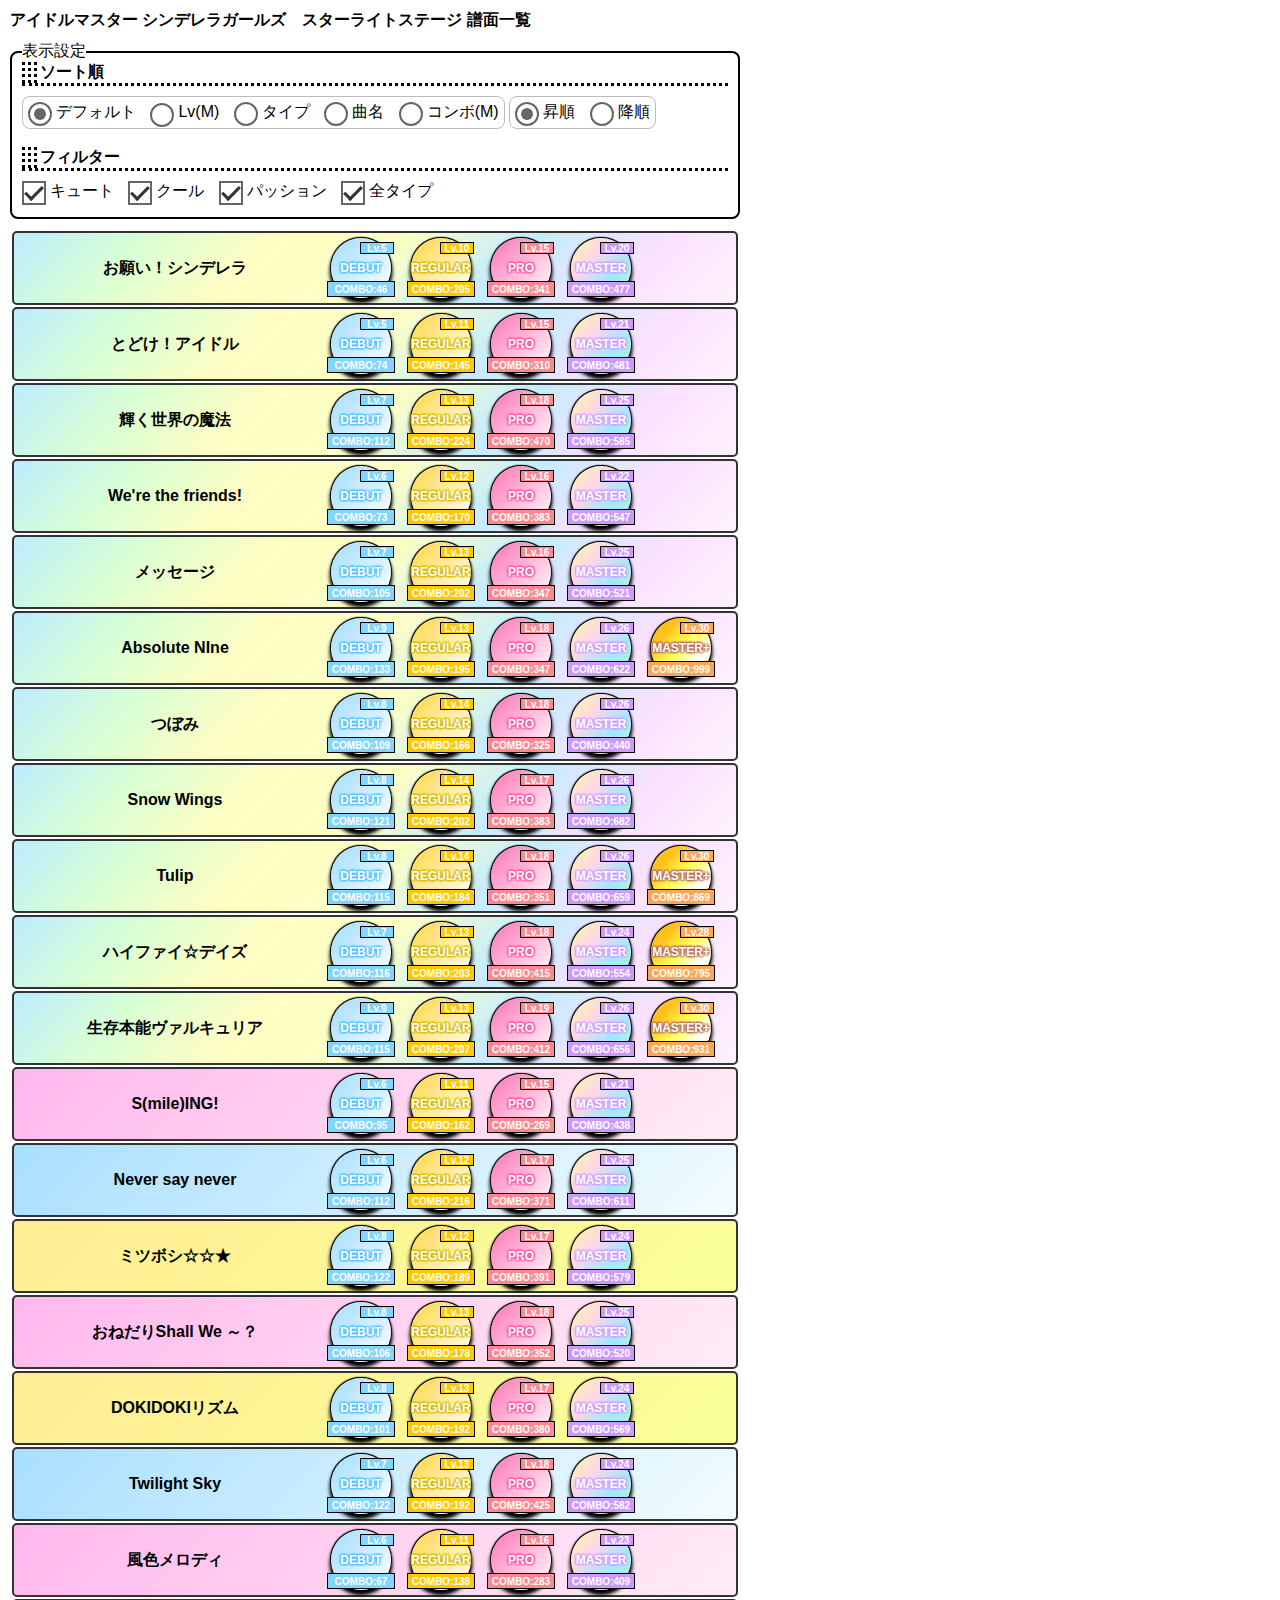
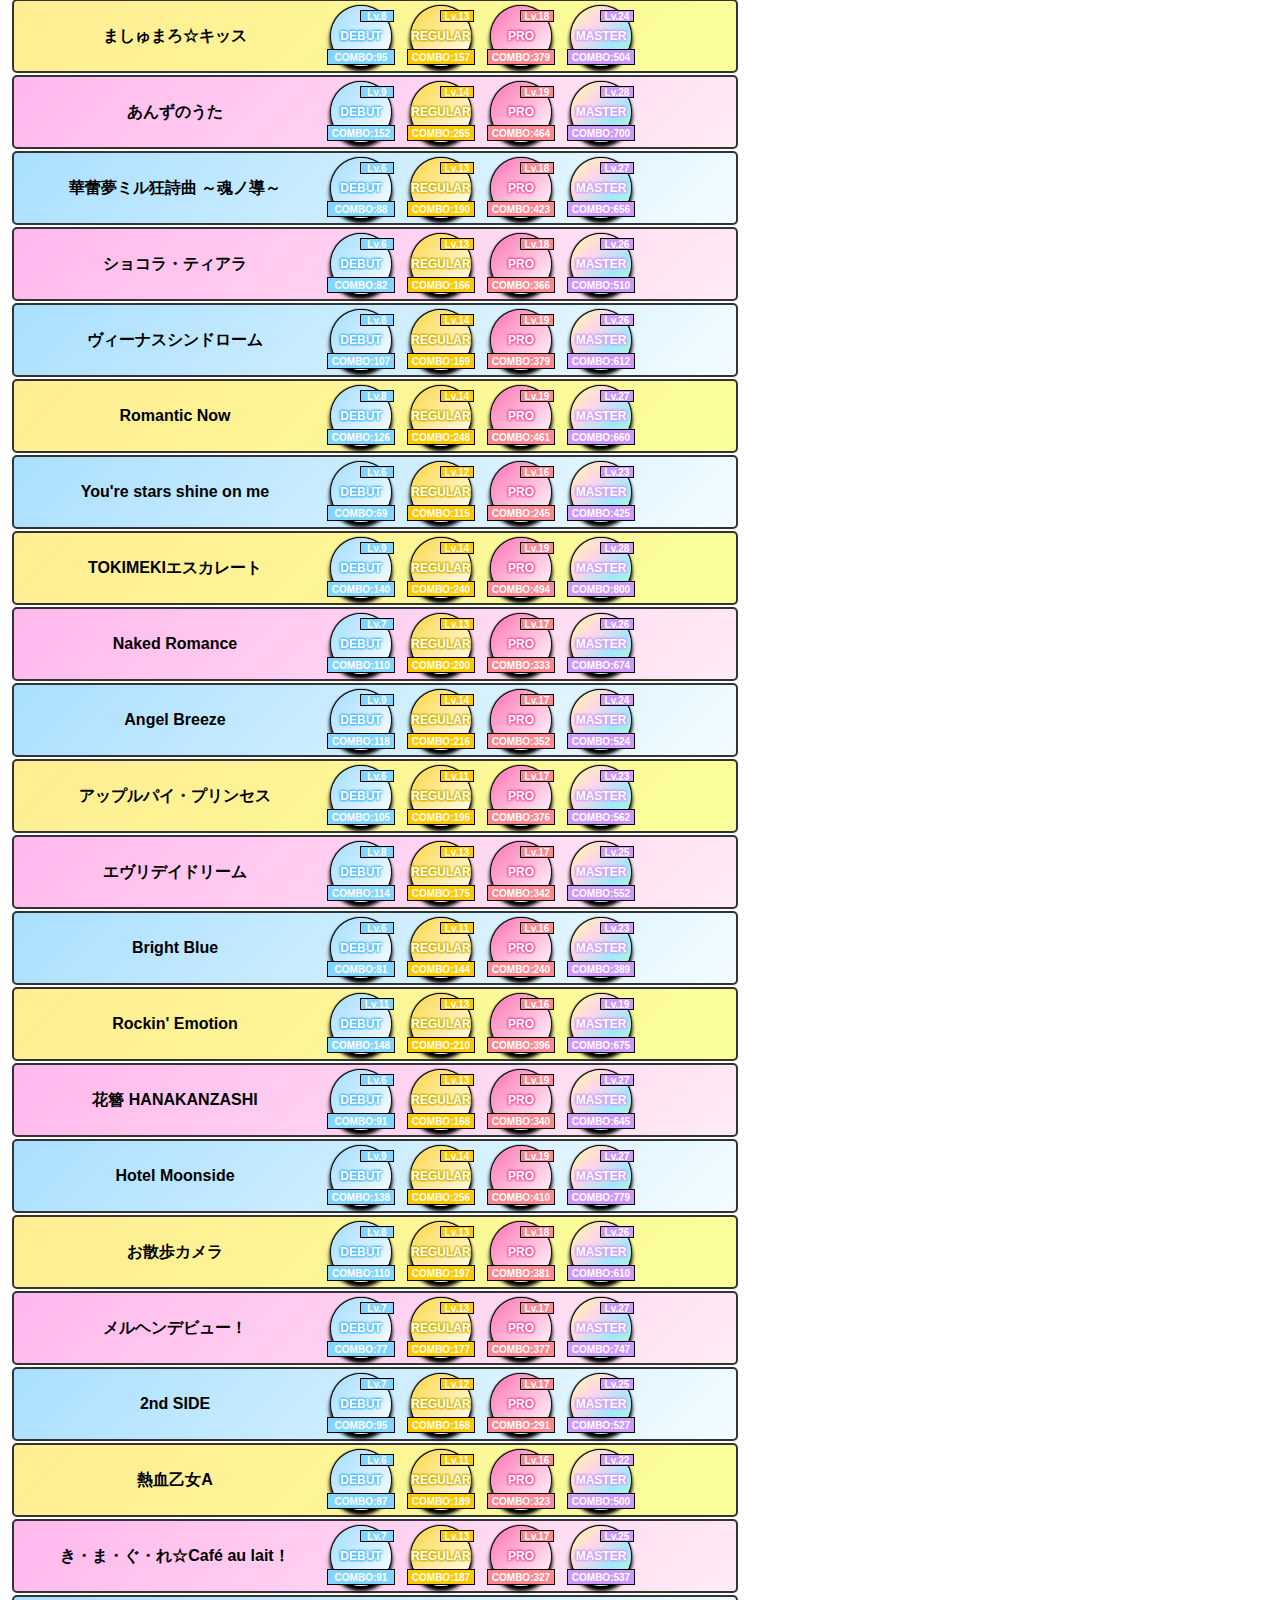
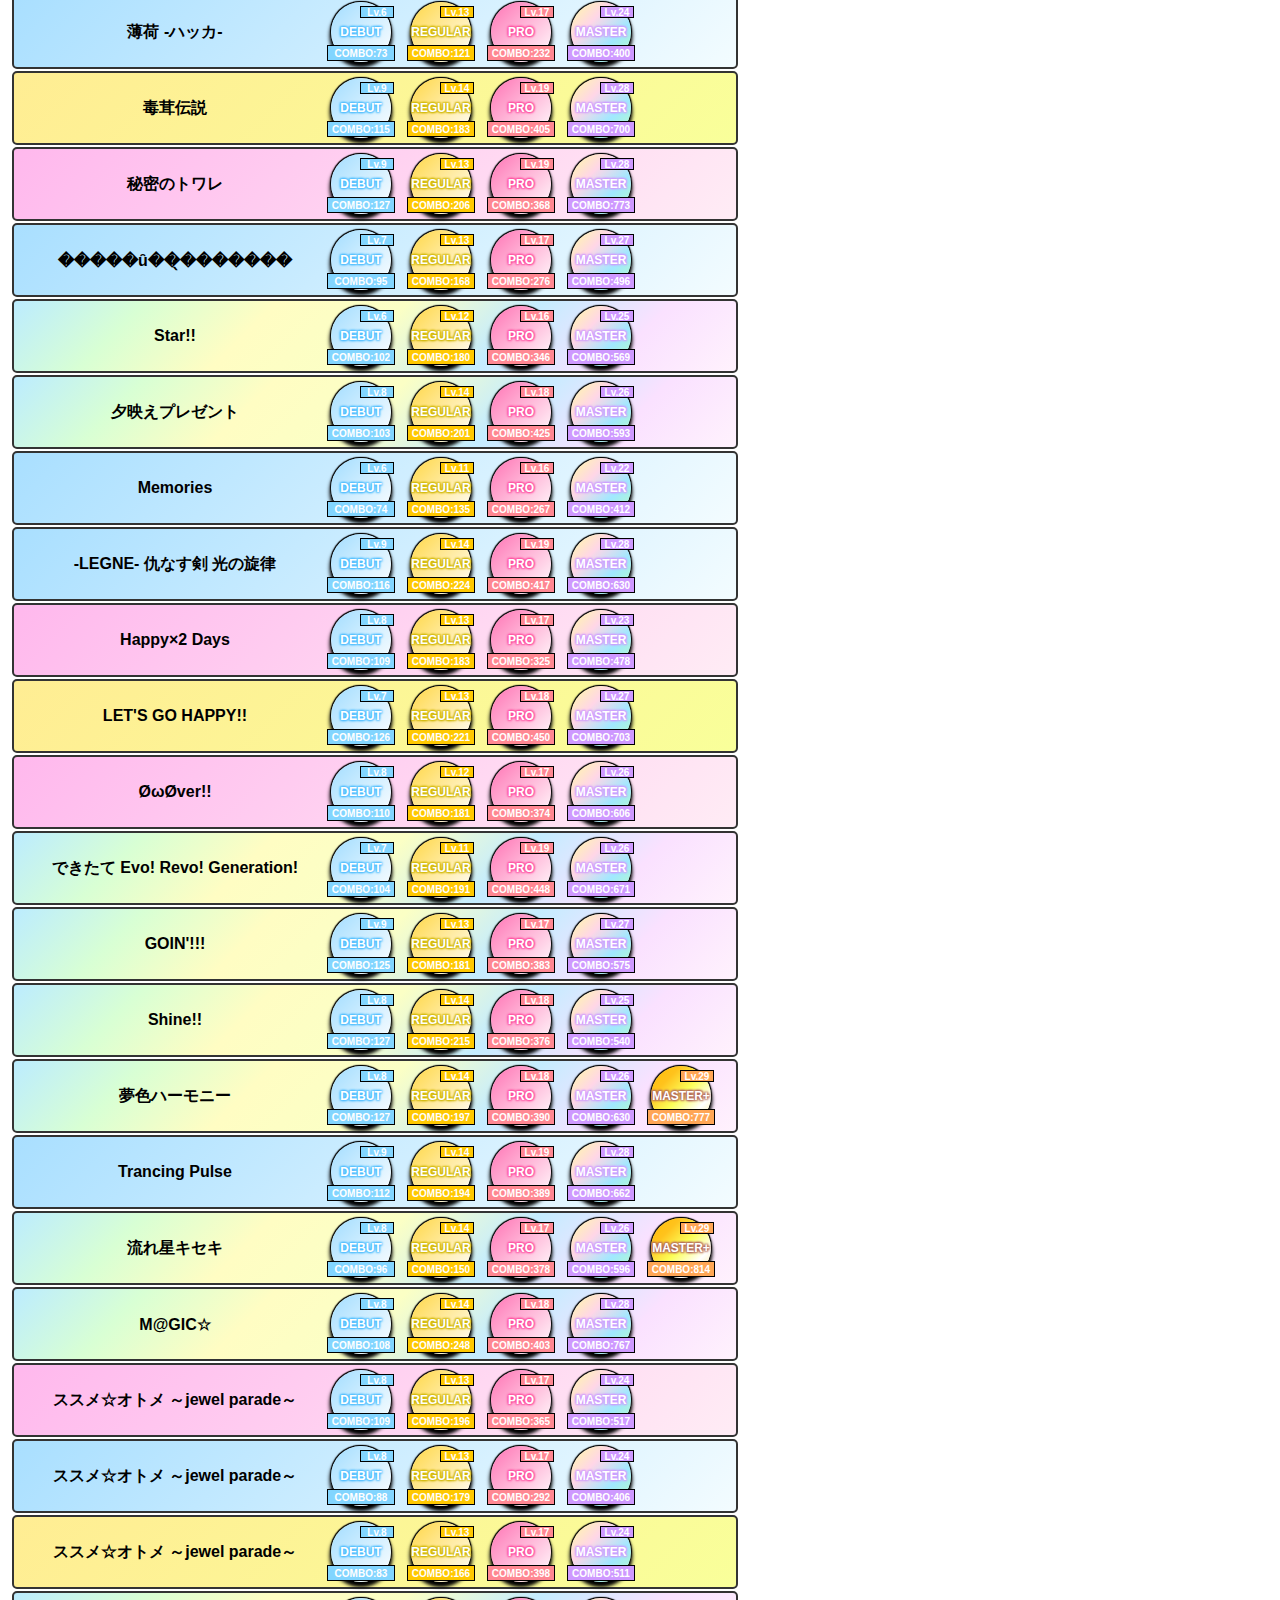
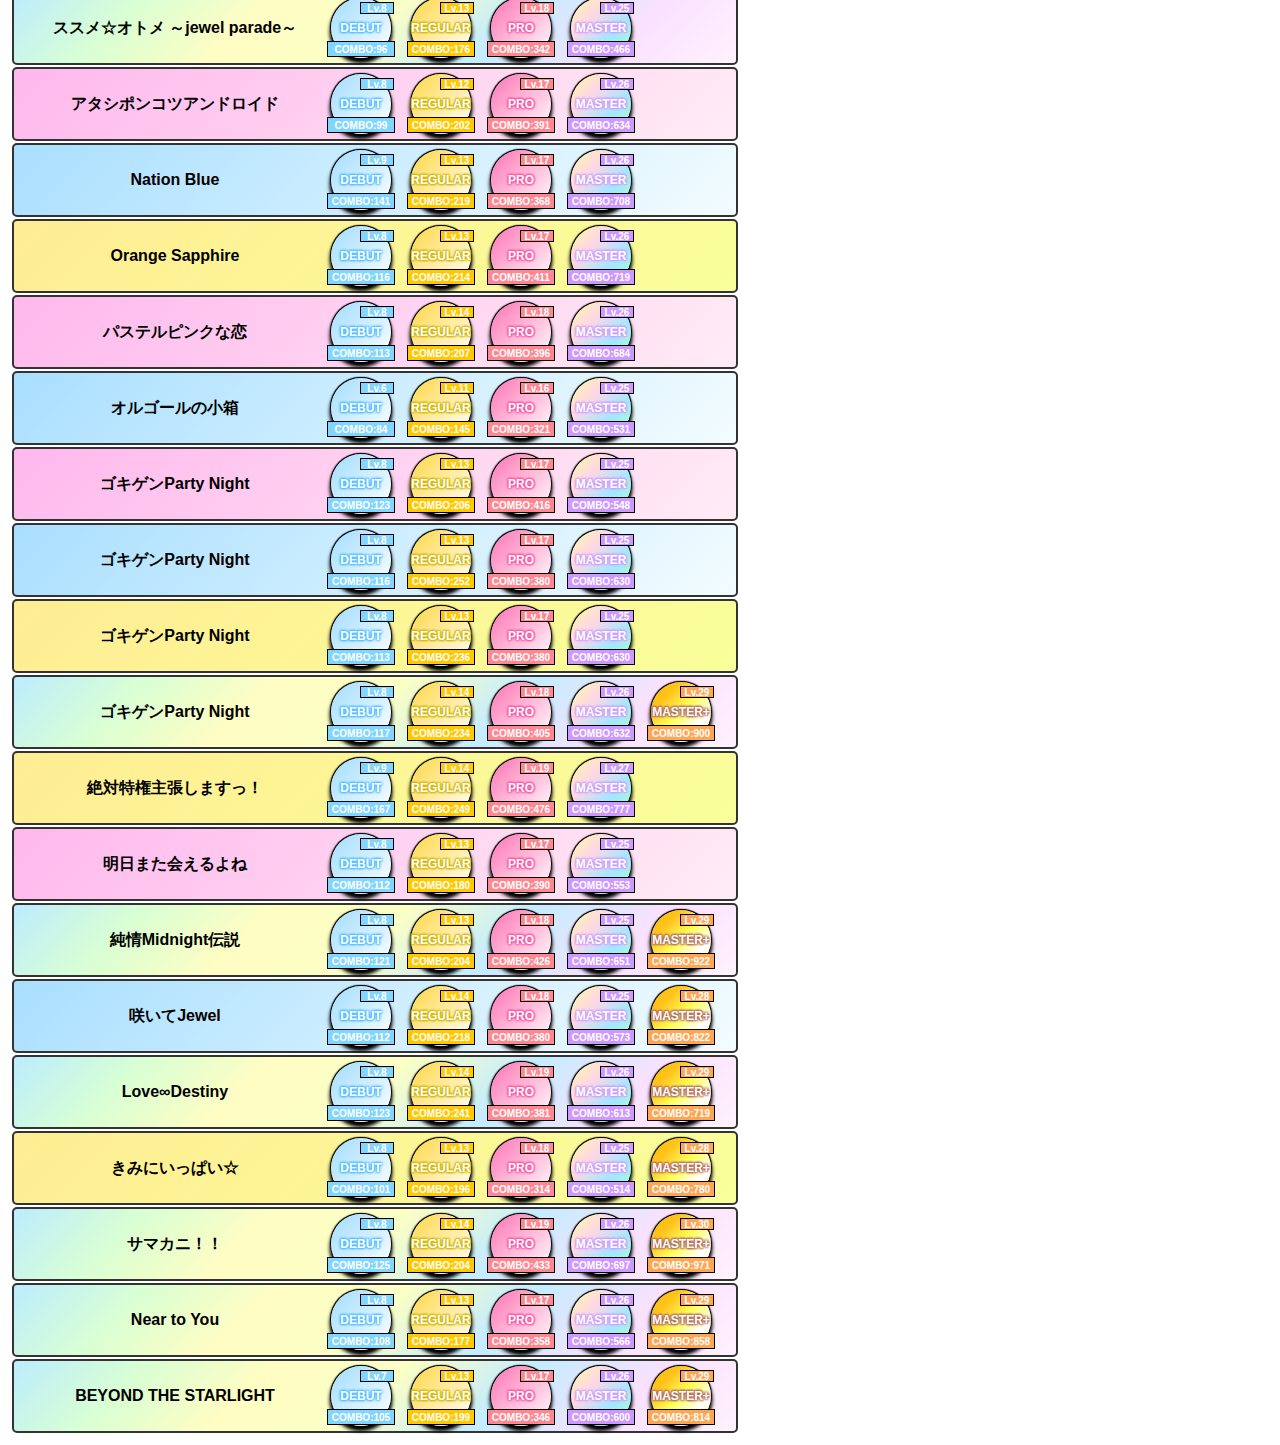
==== commit 279a7b03: "---" ====
--- a/index.html
+++ b/index.html
@@ -1861,7 +1861,50 @@
         </table>
       </td>
     </tr>
-    <tr data-info="{'no':43,'lv':25,'type':'all','title':'すた-','combo':569}">
+    <tr data-info="{'no':43,'lv':27,'type':'co','title':'ちいさなこいのみっしつじけん','combo':496}">
+      <td class="row co" > 
+        <table>
+          <tr>
+            <th>�����ȗ��̖�������</th>
+            <td>
+              <a href="viewer.html?load=小さな恋の密室事件_D" target="_blank">
+                <div class="icon">DEBUT
+                  <div class="level">Lv.7</div>
+                  <div class="combo">COMBO:95</div>
+                </div>
+              </a>
+            </td>
+            <td>
+              <a href="viewer.html?load=小さな恋の密室事件_R" target="_blank">
+                <div class="icon">REGULAR
+                  <div class="level">Lv.13</div>
+                  <div class="combo">COMBO:168</div>
+                </div>
+              </a>
+            </td>
+            <td>
+              <a href="viewer.html?load=小さな恋の密室事件_P" target="_blank">
+                <div class="icon">PRO
+                  <div class="level">Lv.17</div>
+                  <div class="combo">COMBO:276</div>
+                </div>
+              </a>
+            </td>
+            <td>
+              <a href="viewer.html?load=小さな恋の密室事件_M" target="_blank">
+                <div class="icon">MASTER
+                  <div class="level">Lv.27</div>
+                  <div class="combo">COMBO:496</div>
+                </div>
+              </a>
+            </td>
+            <td>
+            </td>
+          </tr>
+        </table>
+      </td>
+    </tr>
+    <tr data-info="{'no':44,'lv':25,'type':'all','title':'すた-','combo':569}">
       <td class="row all" > 
         <table>
           <tr>
@@ -1904,7 +1947,7 @@
         </table>
       </td>
     </tr>
-    <tr data-info="{'no':44,'lv':26,'type':'all','title':'ゆうばえぷれぜんと','combo':593}">
+    <tr data-info="{'no':45,'lv':26,'type':'all','title':'ゆうばえぷれぜんと','combo':593}">
       <td class="row all" > 
         <table>
           <tr>
@@ -1947,7 +1990,7 @@
         </table>
       </td>
     </tr>
-    <tr data-info="{'no':45,'lv':22,'type':'co','title':'めもり-ず','combo':412}">
+    <tr data-info="{'no':46,'lv':22,'type':'co','title':'めもり-ず','combo':412}">
       <td class="row co" > 
         <table>
           <tr>
@@ -1990,7 +2033,7 @@
         </table>
       </td>
     </tr>
-    <tr data-info="{'no':46,'lv':28,'type':'co','title':'えんげるあだなすつるぎひかりのしらべ','combo':630}">
+    <tr data-info="{'no':47,'lv':28,'type':'co','title':'えんげるあだなすつるぎひかりのしらべ','combo':630}">
       <td class="row co" > 
         <table>
           <tr>
@@ -2033,7 +2076,7 @@
         </table>
       </td>
     </tr>
-    <tr data-info="{'no':47,'lv':23,'type':'cu','title':'はっぴ-はっぴ-でいず','combo':478}">
+    <tr data-info="{'no':48,'lv':23,'type':'cu','title':'はっぴ-はっぴ-でいず','combo':478}">
       <td class="row cu" > 
         <table>
           <tr>
@@ -2076,7 +2119,7 @@
         </table>
       </td>
     </tr>
-    <tr data-info="{'no':48,'lv':27,'type':'pa','title':'れっつご-はっぴ-','combo':703}">
+    <tr data-info="{'no':49,'lv':27,'type':'pa','title':'れっつご-はっぴ-','combo':703}">
       <td class="row pa" > 
         <table>
           <tr>
@@ -2119,7 +2162,7 @@
         </table>
       </td>
     </tr>
-    <tr data-info="{'no':49,'lv':26,'type':'cu','title':'お-ば-','combo':606}">
+    <tr data-info="{'no':50,'lv':26,'type':'cu','title':'お-ば-','combo':606}">
       <td class="row cu" > 
         <table>
           <tr>
@@ -2162,7 +2205,7 @@
         </table>
       </td>
     </tr>
-    <tr data-info="{'no':50,'lv':26,'type':'all','title':'できたてえぼれぼじぇねれ-しょん','combo':671}">
+    <tr data-info="{'no':51,'lv':26,'type':'all','title':'できたてえぼれぼじぇねれ-しょん','combo':671}">
       <td class="row all" > 
         <table>
           <tr>
@@ -2205,7 +2248,7 @@
         </table>
       </td>
     </tr>
-    <tr data-info="{'no':51,'lv':27,'type':'all','title':'ご-いん','combo':575}">
+    <tr data-info="{'no':52,'lv':27,'type':'all','title':'ご-いん','combo':575}">
       <td class="row all" > 
         <table>
           <tr>
@@ -2248,7 +2291,7 @@
         </table>
       </td>
     </tr>
-    <tr data-info="{'no':52,'lv':25,'type':'all','title':'しゃいん','combo':540}">
+    <tr data-info="{'no':53,'lv':25,'type':'all','title':'しゃいん','combo':540}">
       <td class="row all" > 
         <table>
           <tr>
@@ -2291,7 +2334,7 @@
         </table>
       </td>
     </tr>
-    <tr data-info="{'no':53,'lv':26,'type':'all','title':'ゆめいろは-もに-','combo':630}">
+    <tr data-info="{'no':54,'lv':26,'type':'all','title':'ゆめいろは-もに-','combo':630}">
       <td class="row all" > 
         <table>
           <tr>
@@ -2340,7 +2383,7 @@
         </table>
       </td>
     </tr>
-    <tr data-info="{'no':54,'lv':28,'type':'co','title':'とらんしんぐぱるす','combo':662}">
+    <tr data-info="{'no':55,'lv':28,'type':'co','title':'とらんしんぐぱるす','combo':662}">
       <td class="row co" > 
         <table>
           <tr>
@@ -2383,7 +2426,7 @@
         </table>
       </td>
     </tr>
-    <tr data-info="{'no':55,'lv':26,'type':'all','title':'ながれぼしきせき','combo':596}">
+    <tr data-info="{'no':56,'lv':26,'type':'all','title':'ながれぼしきせき','combo':596}">
       <td class="row all" > 
         <table>
           <tr>
@@ -2432,7 +2475,7 @@
         </table>
       </td>
     </tr>
-    <tr data-info="{'no':56,'lv':28,'type':'all','title':'まじっく','combo':767}">
+    <tr data-info="{'no':57,'lv':28,'type':'all','title':'まじっく','combo':767}">
       <td class="row all" > 
         <table>
           <tr>
@@ -2475,7 +2518,7 @@
         </table>
       </td>
     </tr>
-    <tr data-info="{'no':57,'lv':24,'type':'cu','title':'すすめおとめじゅえるぱれ-ど','combo':517}">
+    <tr data-info="{'no':58,'lv':24,'type':'cu','title':'すすめおとめじゅえるぱれ-ど','combo':517}">
       <td class="row cu" > 
         <table>
           <tr>
@@ -2518,7 +2561,7 @@
         </table>
       </td>
     </tr>
-    <tr data-info="{'no':58,'lv':24,'type':'co','title':'すすめおとめじゅえるぱれ-ど','combo':406}">
+    <tr data-info="{'no':59,'lv':24,'type':'co','title':'すすめおとめじゅえるぱれ-ど','combo':406}">
       <td class="row co" > 
         <table>
           <tr>
@@ -2561,7 +2604,7 @@
         </table>
       </td>
     </tr>
-    <tr data-info="{'no':59,'lv':24,'type':'pa','title':'すすめおとめじゅえるぱれ-ど','combo':511}">
+    <tr data-info="{'no':60,'lv':24,'type':'pa','title':'すすめおとめじゅえるぱれ-ど','combo':511}">
       <td class="row pa" > 
         <table>
           <tr>
@@ -2604,7 +2647,7 @@
         </table>
       </td>
     </tr>
-    <tr data-info="{'no':60,'lv':25,'type':'all','title':'すすめおとめじゅえるぱれ-ど','combo':466}">
+    <tr data-info="{'no':61,'lv':25,'type':'all','title':'すすめおとめじゅえるぱれ-ど','combo':466}">
       <td class="row all" > 
         <table>
           <tr>
@@ -2647,7 +2690,7 @@
         </table>
       </td>
     </tr>
-    <tr data-info="{'no':61,'lv':26,'type':'cu','title':'あたしぽんこつあんどろいど','combo':634}">
+    <tr data-info="{'no':62,'lv':26,'type':'cu','title':'あたしぽんこつあんどろいど','combo':634}">
       <td class="row cu" > 
         <table>
           <tr>
@@ -2690,7 +2733,7 @@
         </table>
       </td>
     </tr>
-    <tr data-info="{'no':62,'lv':26,'type':'co','title':'ね-しょんぶる-','combo':708}">
+    <tr data-info="{'no':63,'lv':26,'type':'co','title':'ね-しょんぶる-','combo':708}">
       <td class="row co" > 
         <table>
           <tr>
@@ -2733,7 +2776,7 @@
         </table>
       </td>
     </tr>
-    <tr data-info="{'no':63,'lv':26,'type':'pa','title':'おれんじさふぁいあ','combo':719}">
+    <tr data-info="{'no':64,'lv':26,'type':'pa','title':'おれんじさふぁいあ','combo':719}">
       <td class="row pa" > 
         <table>
           <tr>
@@ -2776,7 +2819,7 @@
         </table>
       </td>
     </tr>
-    <tr data-info="{'no':64,'lv':26,'type':'cu','title':'ぱすてるぴんくなこい','combo':684}">
+    <tr data-info="{'no':65,'lv':26,'type':'cu','title':'ぱすてるぴんくなこい','combo':684}">
       <td class="row cu" > 
         <table>
           <tr>
@@ -2819,7 +2862,7 @@
         </table>
       </td>
     </tr>
-    <tr data-info="{'no':65,'lv':25,'type':'co','title':'おるご-るのこばこ','combo':531}">
+    <tr data-info="{'no':66,'lv':25,'type':'co','title':'おるご-るのこばこ','combo':531}">
       <td class="row co" > 
         <table>
           <tr>
@@ -2862,7 +2905,7 @@
         </table>
       </td>
     </tr>
-    <tr data-info="{'no':66,'lv':25,'type':'cu','title':'ごきげんぱ-てぃ-ないと','combo':548}">
+    <tr data-info="{'no':67,'lv':25,'type':'cu','title':'ごきげんぱ-てぃ-ないと','combo':548}">
       <td class="row cu" > 
         <table>
           <tr>
@@ -2905,7 +2948,7 @@
         </table>
       </td>
     </tr>
-    <tr data-info="{'no':67,'lv':25,'type':'co','title':'ごきげんぱ-てぃ-ないと','combo':630}">
+    <tr data-info="{'no':68,'lv':25,'type':'co','title':'ごきげんぱ-てぃ-ないと','combo':630}">
       <td class="row co" > 
         <table>
           <tr>
@@ -2948,7 +2991,7 @@
         </table>
       </td>
     </tr>
-    <tr data-info="{'no':68,'lv':25,'type':'pa','title':'ごきげんぱ-てぃ-ないと','combo':630}">
+    <tr data-info="{'no':69,'lv':25,'type':'pa','title':'ごきげんぱ-てぃ-ないと','combo':630}">
       <td class="row pa" > 
         <table>
           <tr>
@@ -2991,7 +3034,7 @@
         </table>
       </td>
     </tr>
-    <tr data-info="{'no':69,'lv':26,'type':'all','title':'ごきげんぱ-てぃ-ないと','combo':632}">
+    <tr data-info="{'no':70,'lv':26,'type':'all','title':'ごきげんぱ-てぃ-ないと','combo':632}">
       <td class="row all" > 
         <table>
           <tr>
@@ -3040,7 +3083,7 @@
         </table>
       </td>
     </tr>
-    <tr data-info="{'no':70,'lv':27,'type':'pa','title':'ぜったいとっけんしゅちょうします','combo':777}">
+    <tr data-info="{'no':71,'lv':27,'type':'pa','title':'ぜったいとっけんしゅちょうします','combo':777}">
       <td class="row pa" > 
         <table>
           <tr>
@@ -3083,7 +3126,7 @@
         </table>
       </td>
     </tr>
-    <tr data-info="{'no':71,'lv':25,'type':'cu','title':'あしたまたあえるよね','combo':553}">
+    <tr data-info="{'no':72,'lv':25,'type':'cu','title':'あしたまたあえるよね','combo':553}">
       <td class="row cu" > 
         <table>
           <tr>
@@ -3126,7 +3169,7 @@
         </table>
       </td>
     </tr>
-    <tr data-info="{'no':72,'lv':25,'type':'all','title':'じゅんじょうみっどないとでんせつ','combo':651}">
+    <tr data-info="{'no':73,'lv':25,'type':'all','title':'じゅんじょうみっどないとでんせつ','combo':651}">
       <td class="row all" > 
         <table>
           <tr>
@@ -3175,7 +3218,7 @@
         </table>
       </td>
     </tr>
-    <tr data-info="{'no':73,'lv':25,'type':'co','title':'さいてじゅえる','combo':573}">
+    <tr data-info="{'no':74,'lv':25,'type':'co','title':'さいてじゅえる','combo':573}">
       <td class="row co" > 
         <table>
           <tr>
@@ -3224,7 +3267,7 @@
         </table>
       </td>
     </tr>
-    <tr data-info="{'no':74,'lv':26,'type':'all','title':'らぶですてぃにー','combo':613}">
+    <tr data-info="{'no':75,'lv':26,'type':'all','title':'らぶですてぃにー','combo':613}">
       <td class="row all" > 
         <table>
           <tr>
@@ -3273,7 +3316,7 @@
         </table>
       </td>
     </tr>
-    <tr data-info="{'no':75,'lv':25,'type':'pa','title':'きみにいっぱい','combo':514}">
+    <tr data-info="{'no':76,'lv':25,'type':'pa','title':'きみにいっぱい','combo':514}">
       <td class="row pa" > 
         <table>
           <tr>
@@ -3322,7 +3365,7 @@
         </table>
       </td>
     </tr>
-    <tr data-info="{'no':76,'lv':26,'type':'all','title':'さまかに','combo':697}">
+    <tr data-info="{'no':77,'lv':26,'type':'all','title':'さまかに','combo':697}">
       <td class="row all" > 
         <table>
           <tr>
@@ -3371,6 +3414,104 @@
         </table>
       </td>
     </tr>
+    <tr data-info="{'no':78,'lv':26,'type':'all','title':'にあーとぅーゆー','combo':566}">
+      <td class="row all" > 
+        <table>
+          <tr>
+            <th>Near to You</th>
+            <td>
+              <a href="viewer.html?load=Near%20to%20You_D" target="_blank">
+                <div class="icon">DEBUT
+                  <div class="level">Lv.8</div>
+                  <div class="combo">COMBO:108</div>
+                </div>
+              </a>
+            </td>
+            <td>
+              <a href="viewer.html?load=Near%20to%20You_R" target="_blank">
+                <div class="icon">REGULAR
+                  <div class="level">Lv.13</div>
+                  <div class="combo">COMBO:177</div>
+                </div>
+              </a>
+            </td>
+            <td>
+              <a href="viewer.html?load=Near%20to%20You_P" target="_blank">
+                <div class="icon">PRO
+                  <div class="level">Lv.17</div>
+                  <div class="combo">COMBO:358</div>
+                </div>
+              </a>
+            </td>
+            <td>
+              <a href="viewer.html?load=Near%20to%20You_M" target="_blank">
+                <div class="icon">MASTER
+                  <div class="level">Lv.26</div>
+                  <div class="combo">COMBO:566</div>
+                </div>
+              </a>
+            </td>
+            <td>
+              <a href="viewer.html?load=Near%20to%20You_M+" target="_blank">
+                <div class="icon">MASTER+
+                  <div class="level">Lv.29</div>
+                  <div class="combo">COMBO:858</div>
+                </div>
+              </a>
+            </td>
+          </tr>
+        </table>
+      </td>
+    </tr>
+    <tr data-info="{'no':79,'lv':26,'type':'all','title':'びよんどざすたーらいと','combo':600}">
+      <td class="row all" > 
+        <table>
+          <tr>
+            <th>BEYOND THE STARLIGHT</th>
+            <td>
+              <a href="viewer.html?load=BEYOND%20THE%20STARLIGHT_D" target="_blank">
+                <div class="icon">DEBUT
+                  <div class="level">Lv.7</div>
+                  <div class="combo">COMBO:105</div>
+                </div>
+              </a>
+            </td>
+            <td>
+              <a href="viewer.html?load=BEYOND%20THE%20STARLIGHT_R" target="_blank">
+                <div class="icon">REGULAR
+                  <div class="level">Lv.13</div>
+                  <div class="combo">COMBO:199</div>
+                </div>
+              </a>
+            </td>
+            <td>
+              <a href="viewer.html?load=BEYOND%20THE%20STARLIGHT_P" target="_blank">
+                <div class="icon">PRO
+                  <div class="level">Lv.17</div>
+                  <div class="combo">COMBO:346</div>
+                </div>
+              </a>
+            </td>
+            <td>
+              <a href="viewer.html?load=BEYOND%20THE%20STARLIGHT_M" target="_blank">
+                <div class="icon">MASTER
+                  <div class="level">Lv.26</div>
+                  <div class="combo">COMBO:600</div>
+                </div>
+              </a>
+            </td>
+            <td>
+              <a href="viewer.html?load=BEYOND%20THE%20STARLIGHT_M+" target="_blank">
+                <div class="icon">MASTER+
+                  <div class="level">Lv.29</div>
+                  <div class="combo">COMBO:814</div>
+                </div>
+              </a>
+            </td>
+          </tr>
+        </table>
+      </td>
+    </tr>
   </table>
 </body>
 </html>
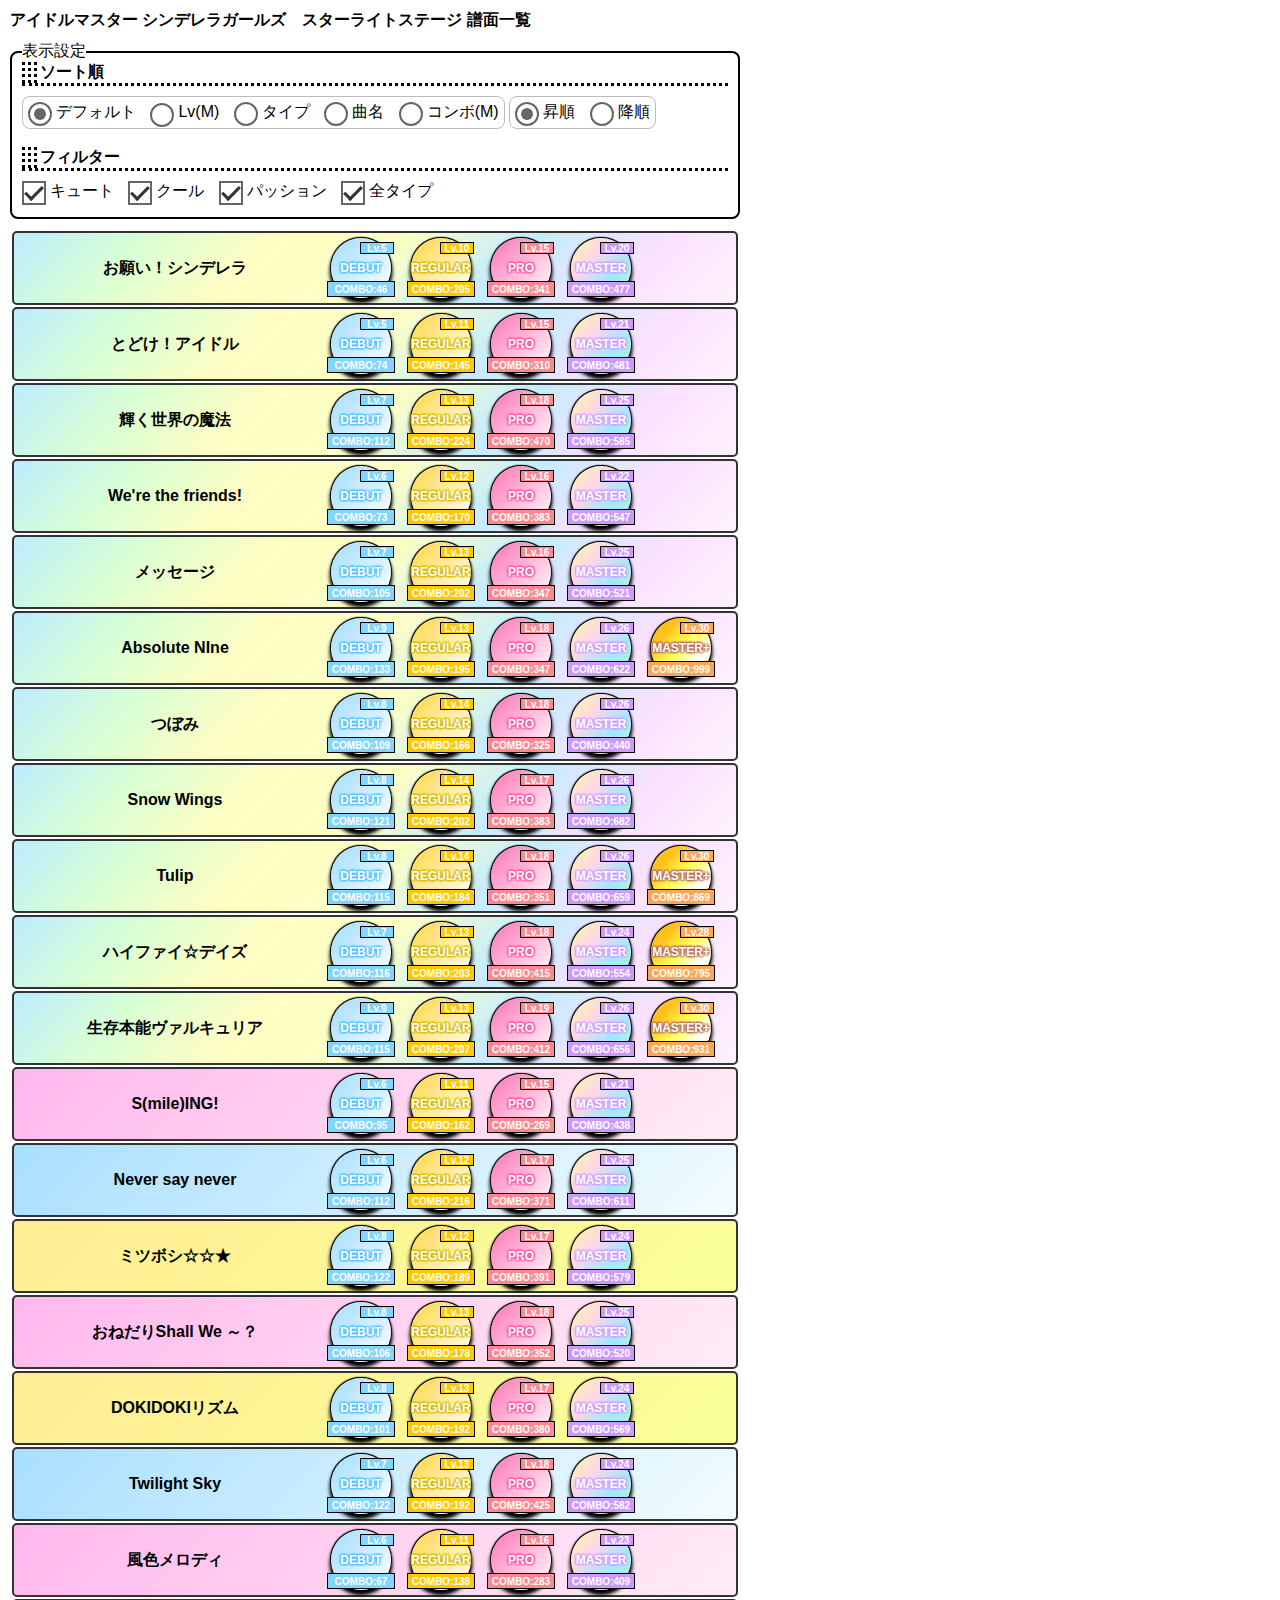
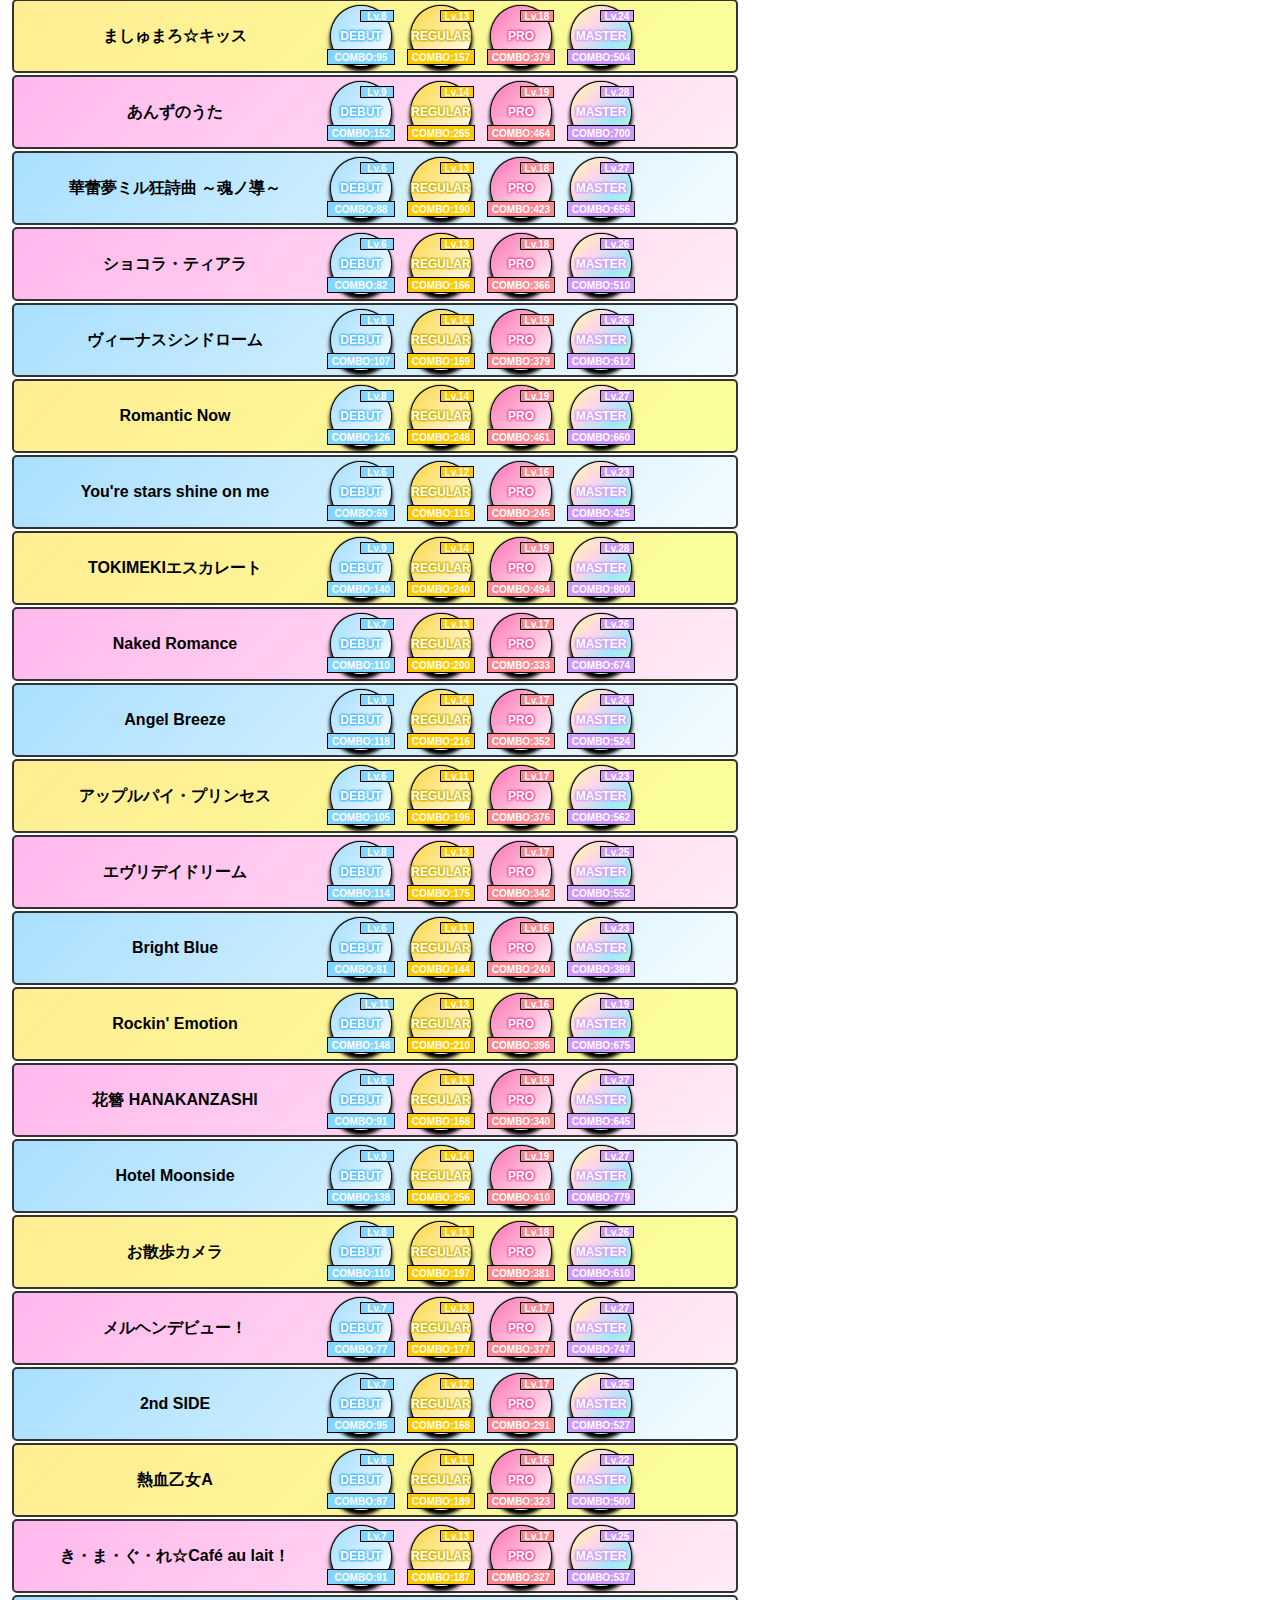
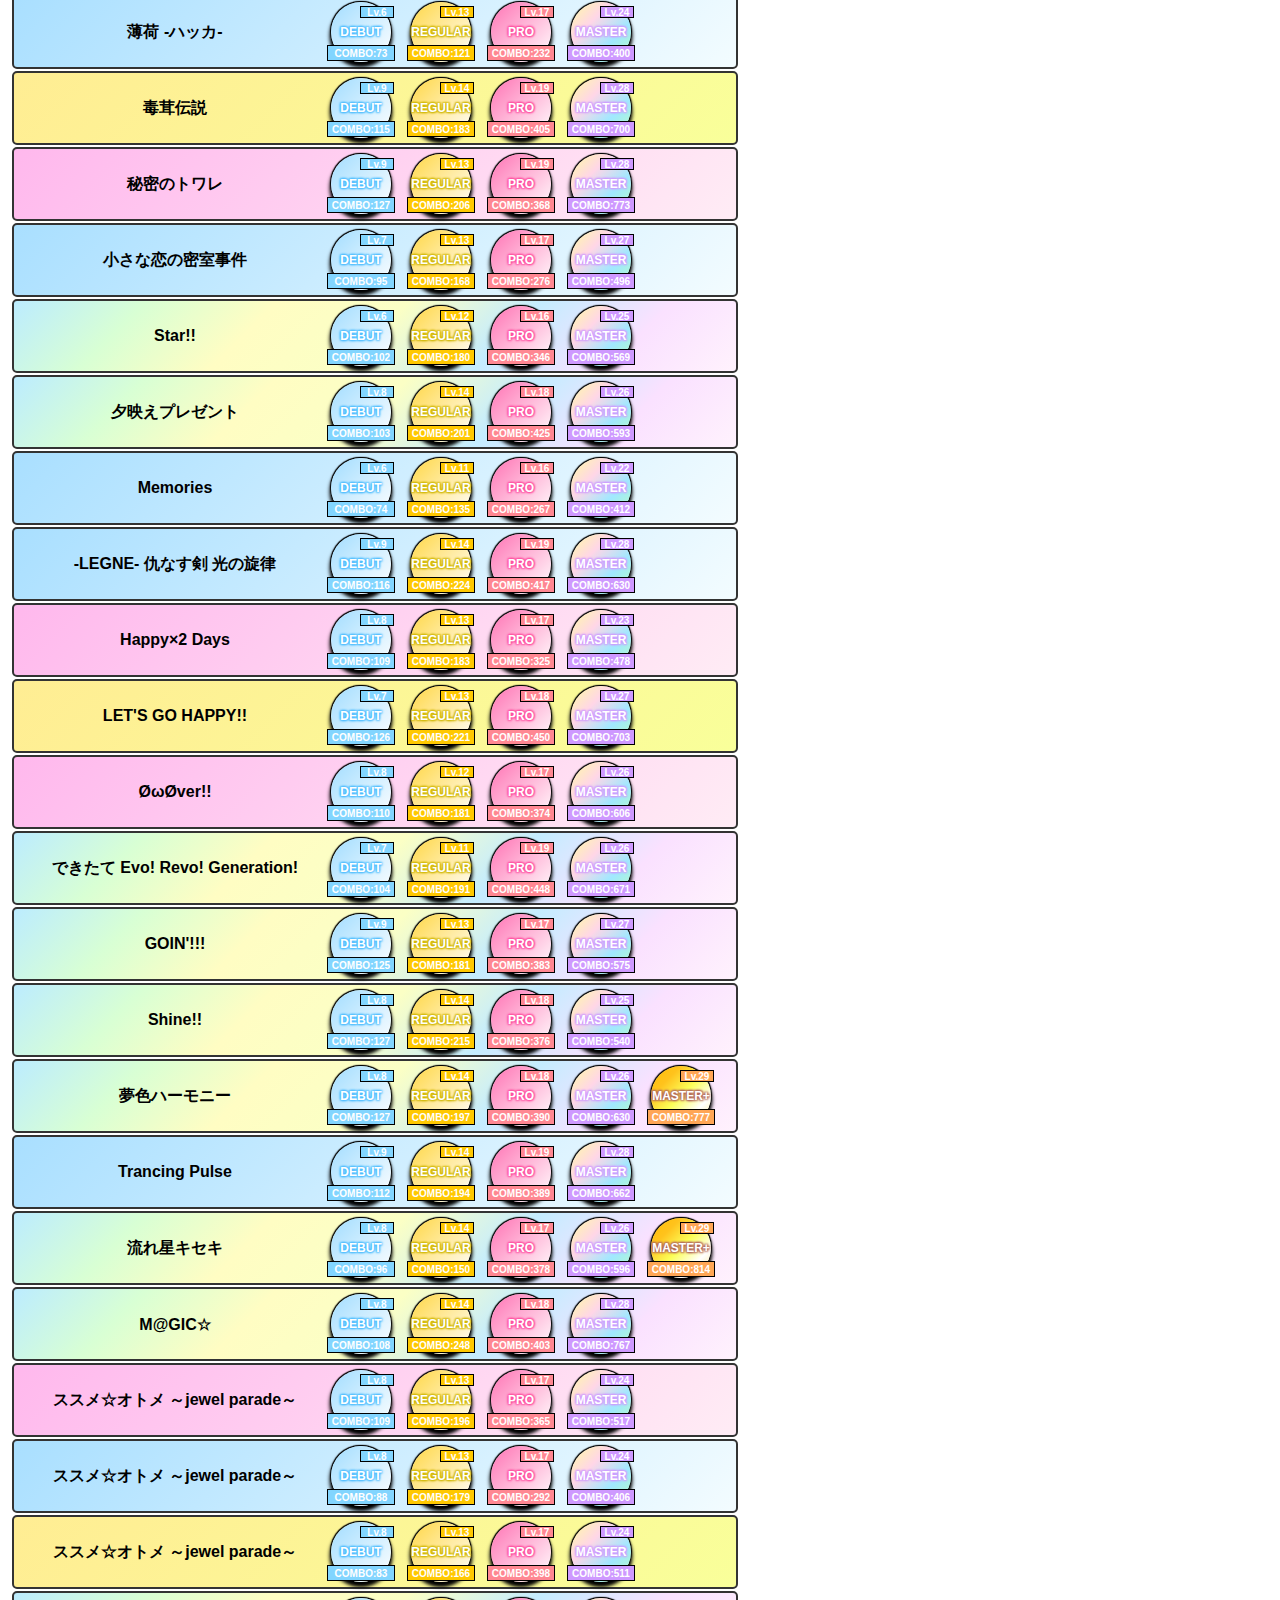
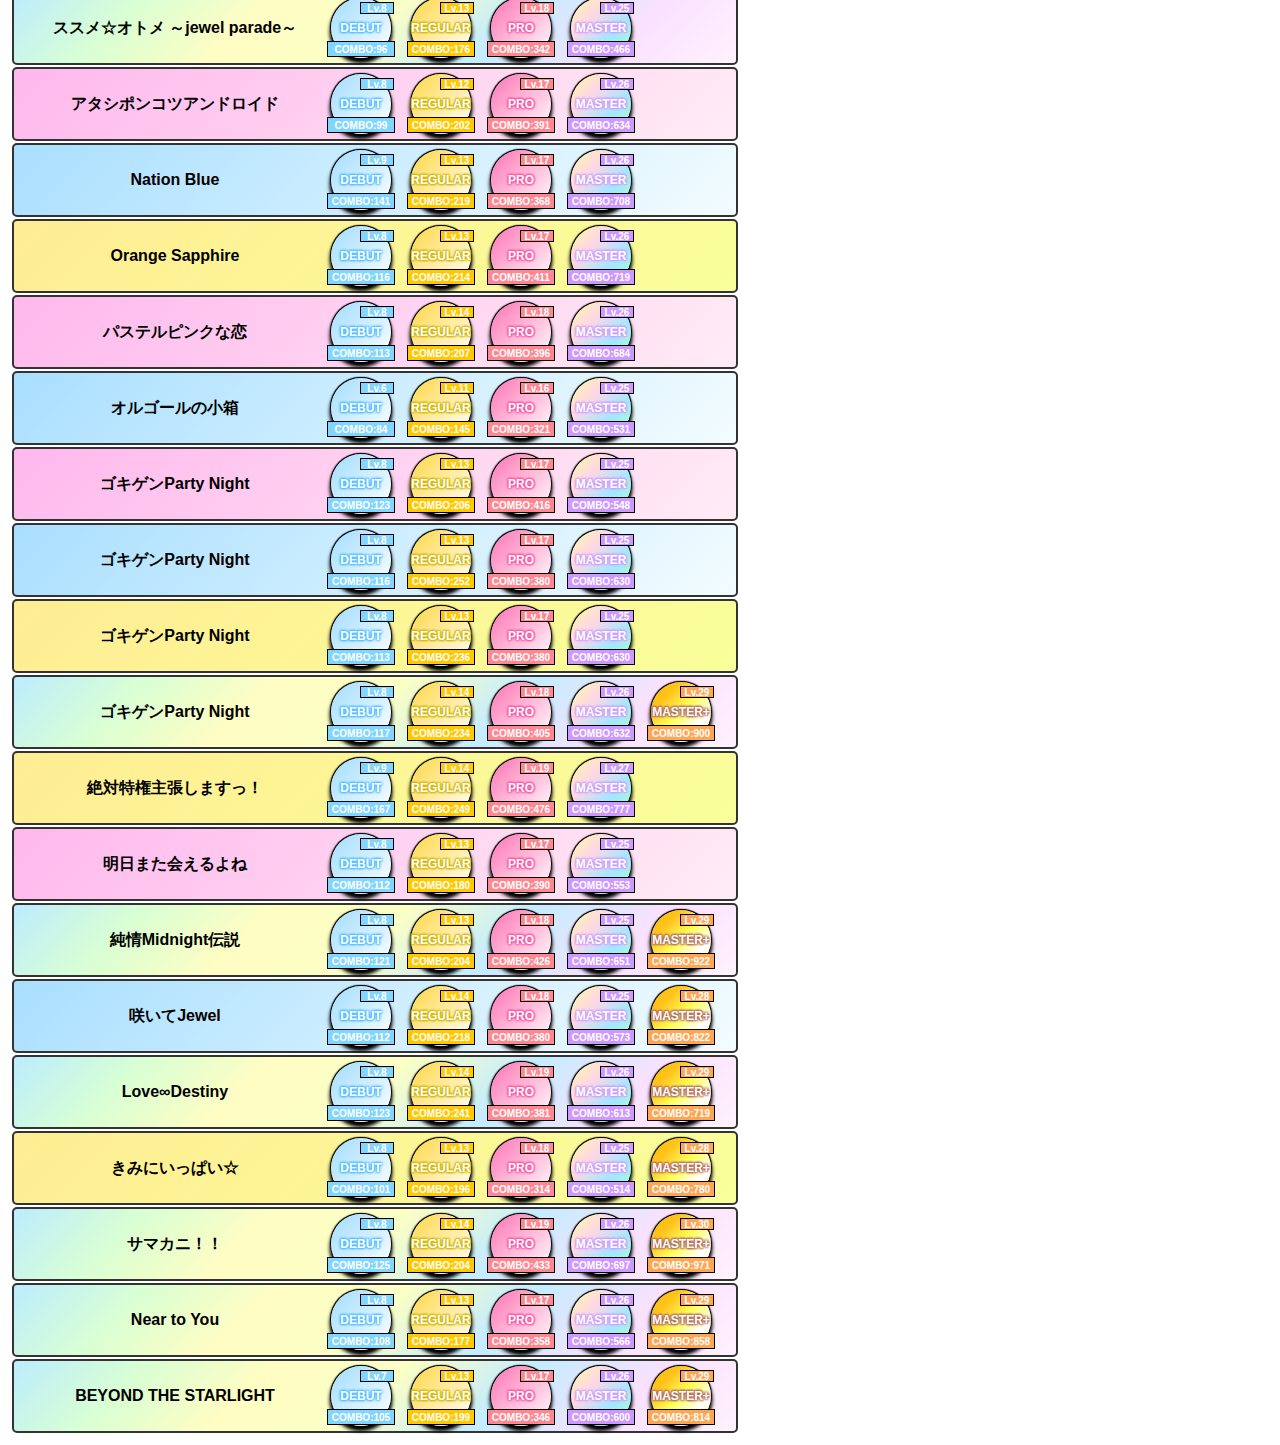
==== commit ca988715: "---" ====
--- a/index.html
+++ b/index.html
@@ -1865,7 +1865,7 @@
       <td class="row co" > 
         <table>
           <tr>
-            <th>�����ȗ��̖�������</th>
+            <th>小さな恋の密室事件</th>
             <td>
               <a href="viewer.html?load=小さな恋の密室事件_D" target="_blank">
                 <div class="icon">DEBUT
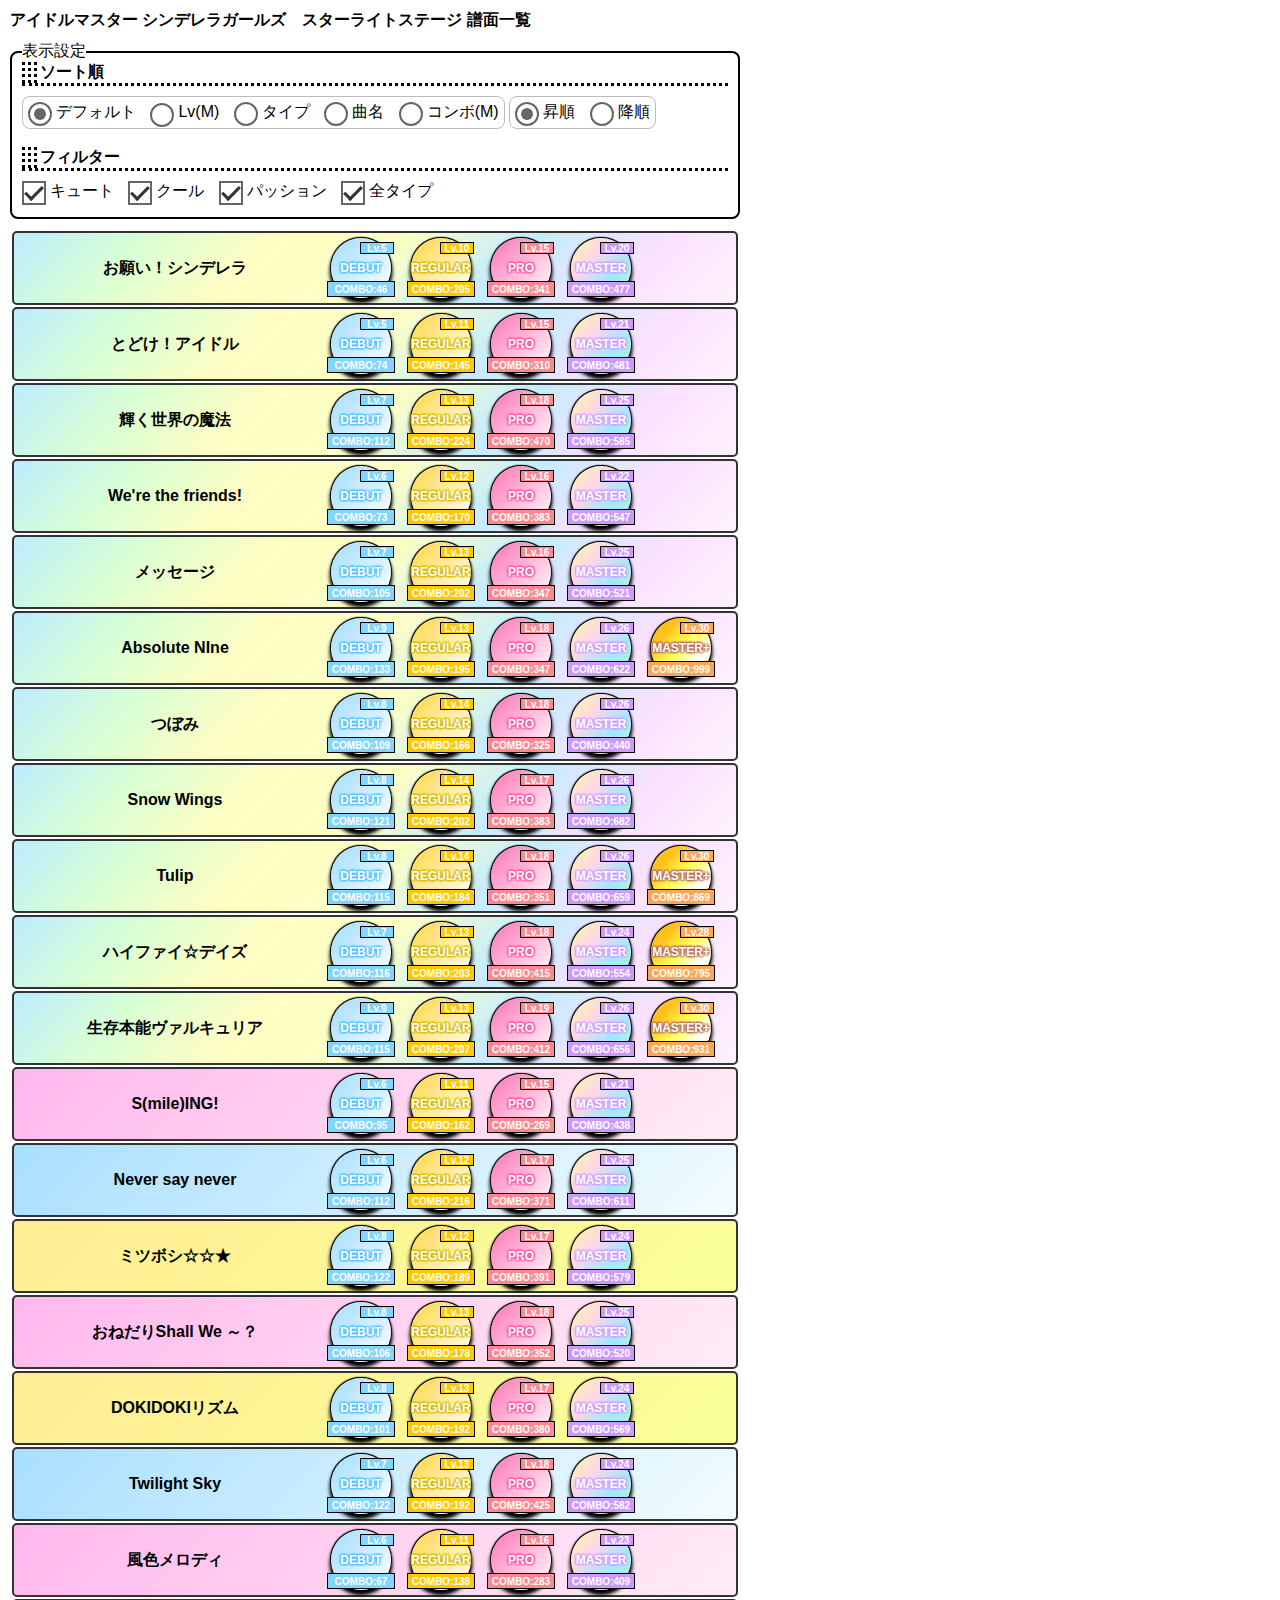
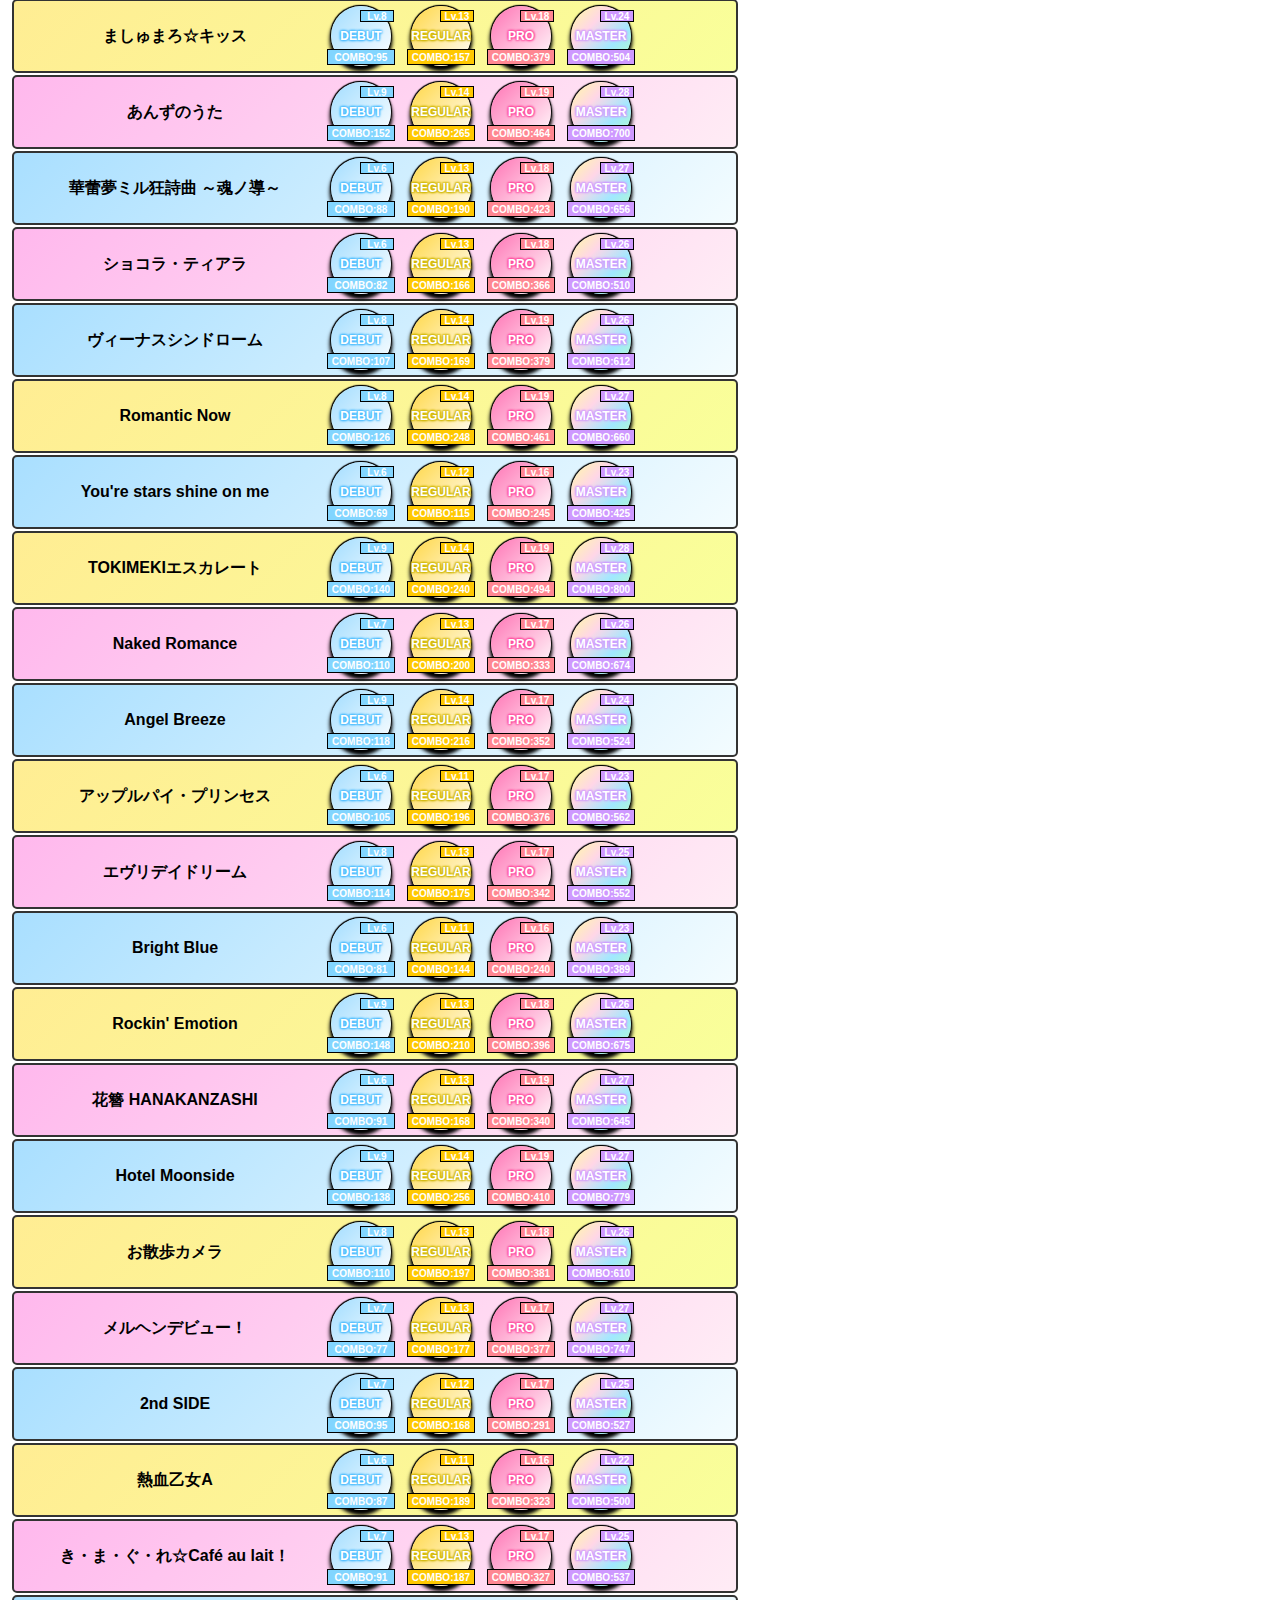
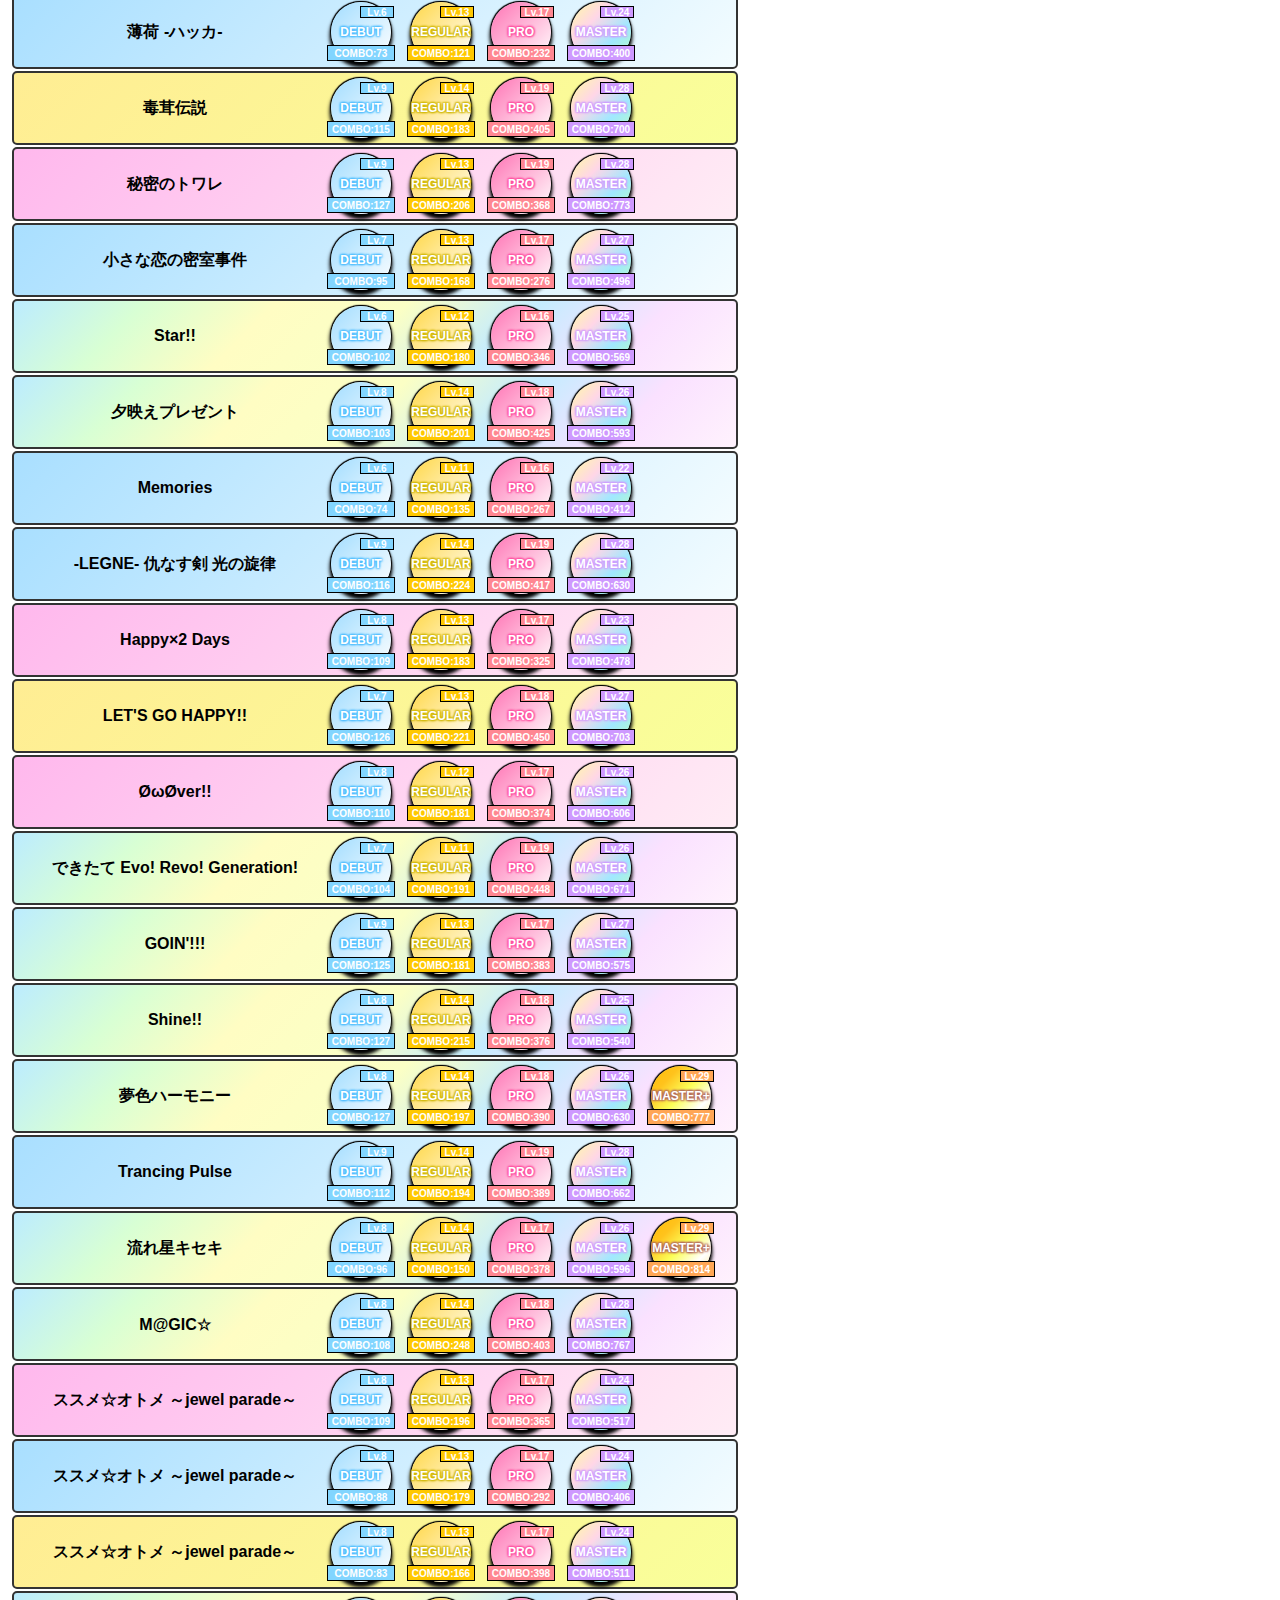
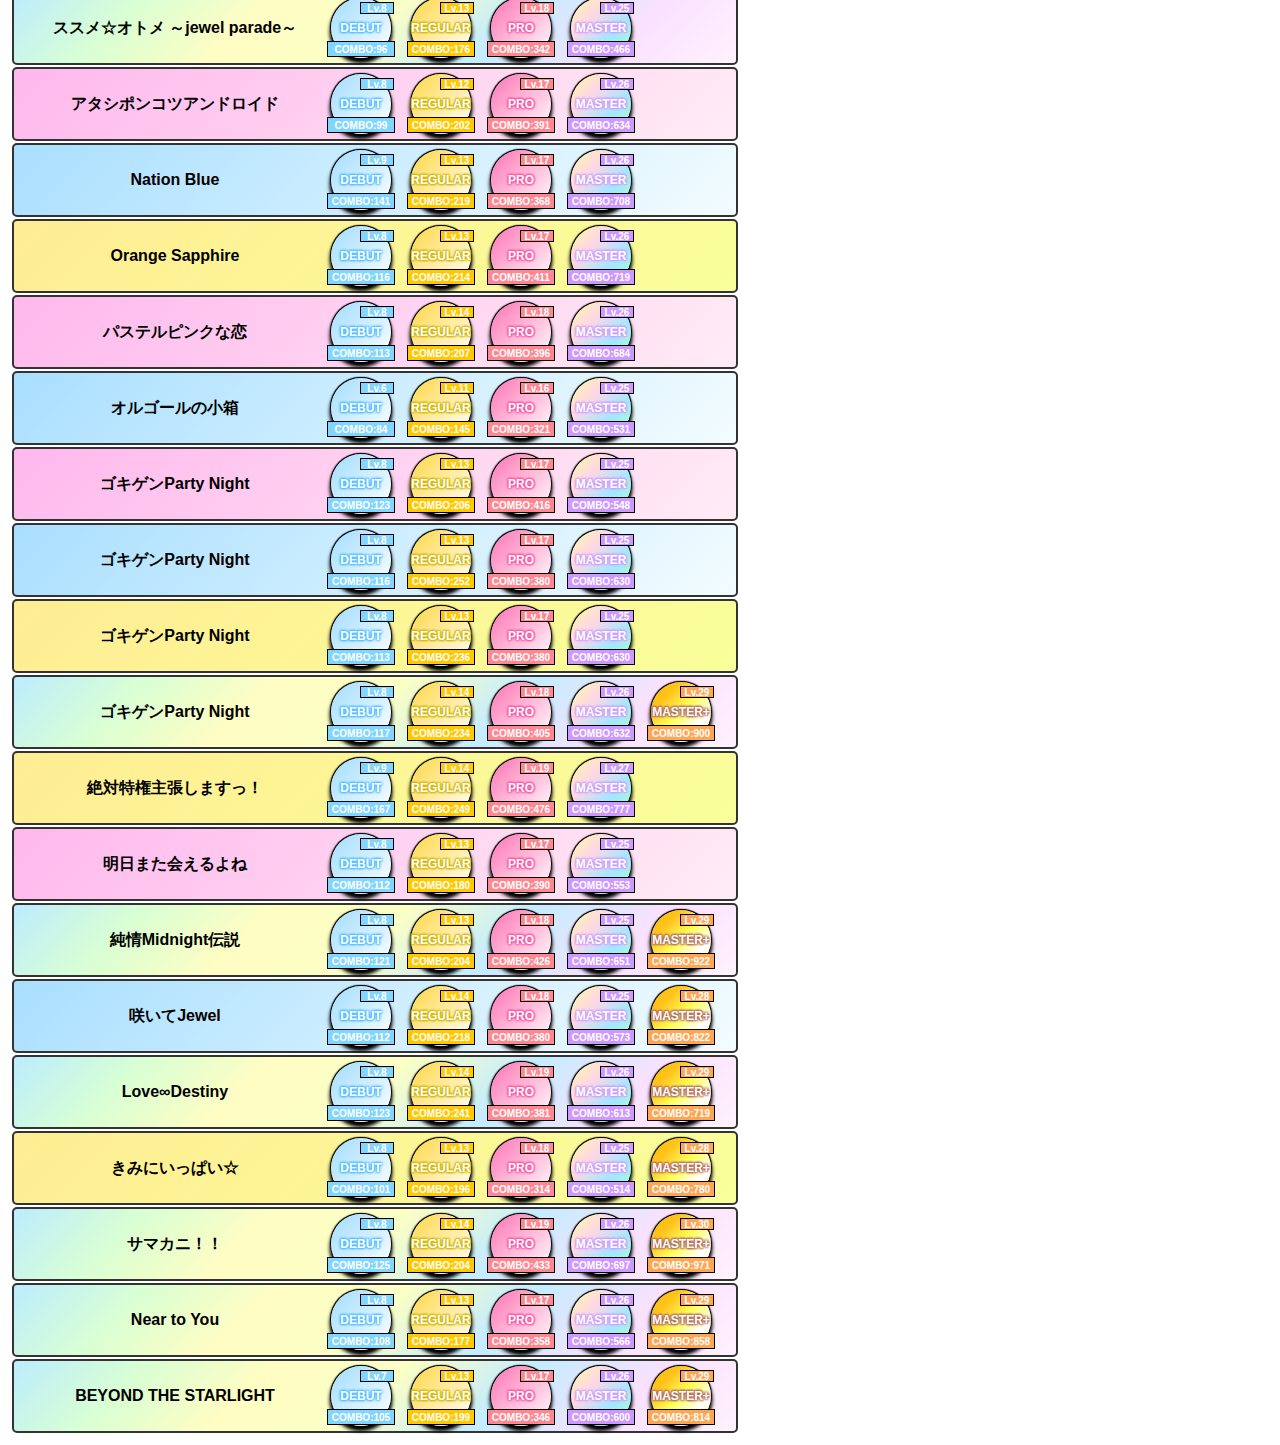
==== commit 769c3088: "---" ====
--- a/index.html
+++ b/index.html
@@ -1388,7 +1388,7 @@
         </table>
       </td>
     </tr>
-    <tr data-info="{'no':32,'lv':19,'type':'pa','title':'ろっきんえも-しょん','combo':675}">
+    <tr data-info="{'no':32,'lv':26,'type':'pa','title':'ろっきんえも-しょん','combo':675}">
       <td class="row pa" > 
         <table>
           <tr>
@@ -1396,7 +1396,7 @@
             <td>
               <a href="viewer.html?load=Rockin'%20Emotion_D" target="_blank">
                 <div class="icon">DEBUT
-                  <div class="level">Lv.11</div>
+                  <div class="level">Lv.9</div>
                   <div class="combo">COMBO:148</div>
                 </div>
               </a>
@@ -1412,7 +1412,7 @@
             <td>
               <a href="viewer.html?load=Rockin'%20Emotion_P" target="_blank">
                 <div class="icon">PRO
-                  <div class="level">Lv.16</div>
+                  <div class="level">Lv.18</div>
                   <div class="combo">COMBO:396</div>
                 </div>
               </a>
@@ -1420,7 +1420,7 @@
             <td>
               <a href="viewer.html?load=Rockin'%20Emotion_M" target="_blank">
                 <div class="icon">MASTER
-                  <div class="level">Lv.19</div>
+                  <div class="level">Lv.26</div>
                   <div class="combo">COMBO:675</div>
                 </div>
               </a>
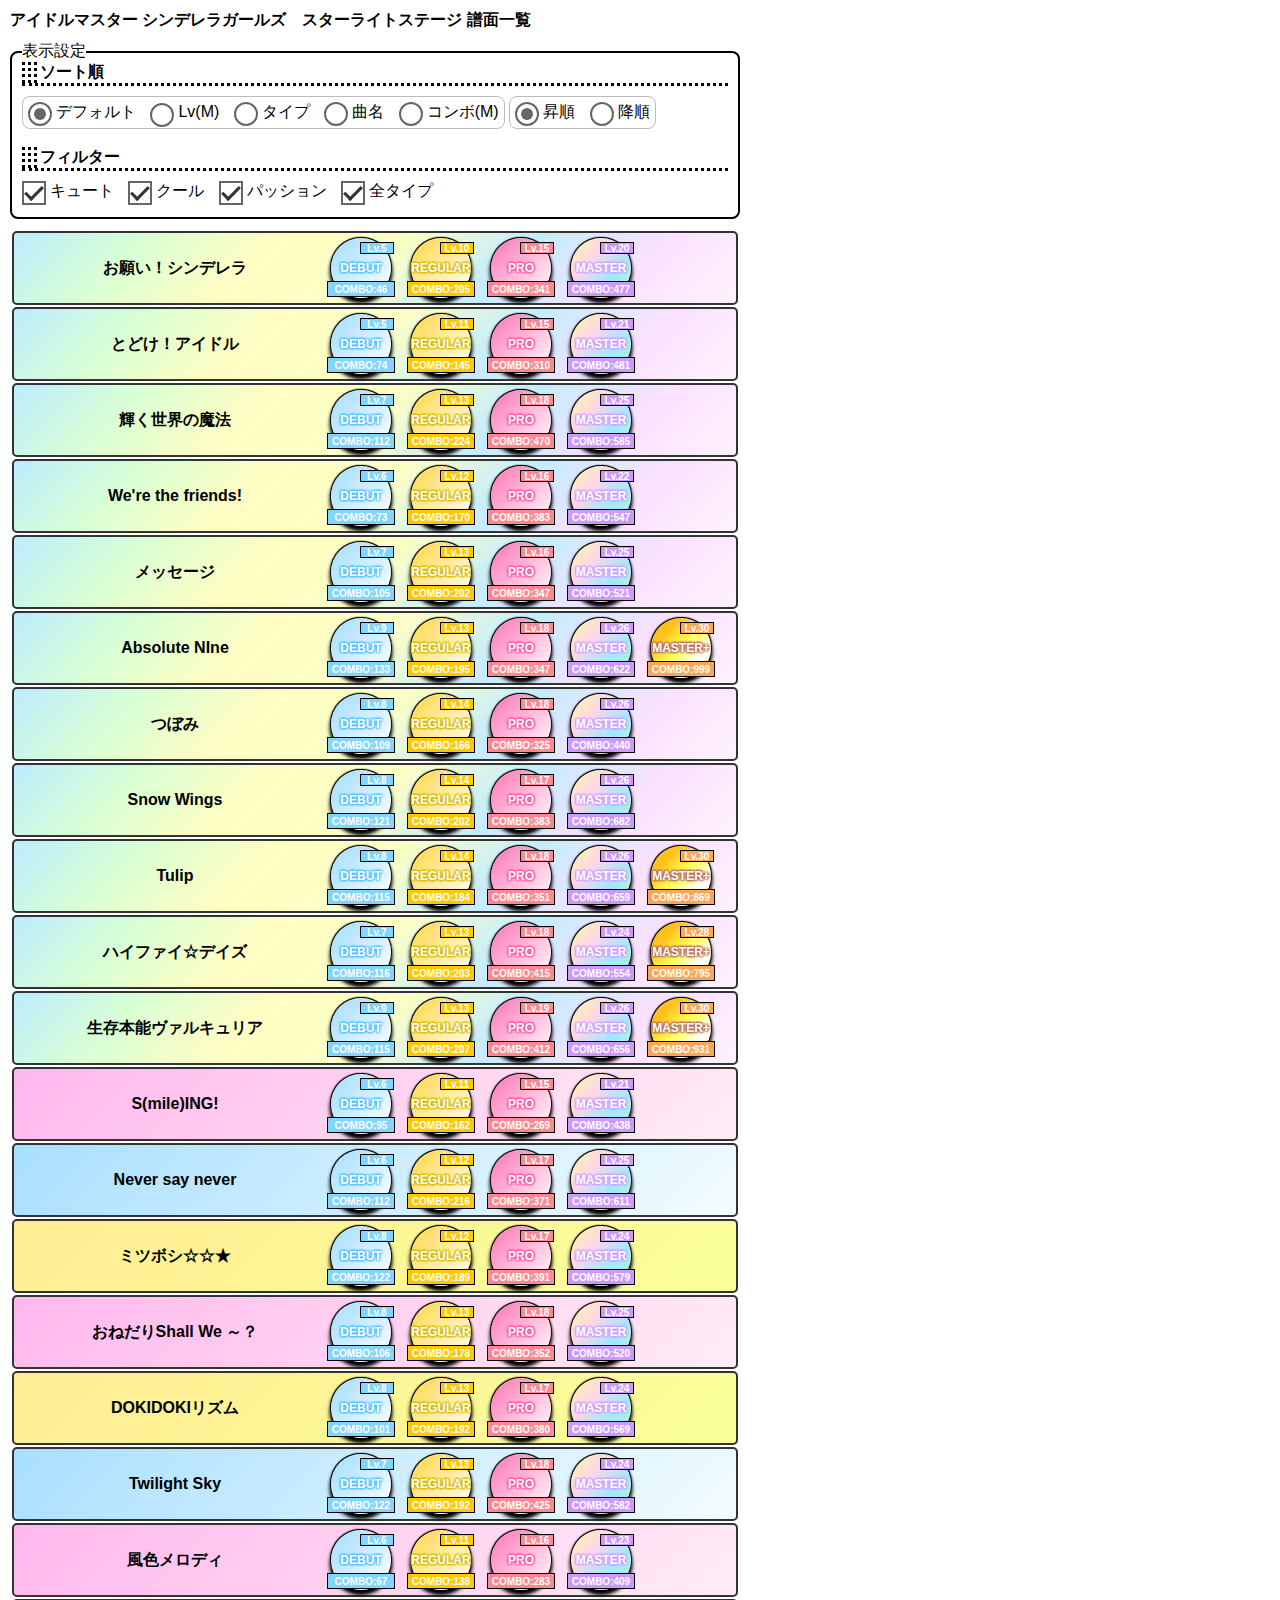
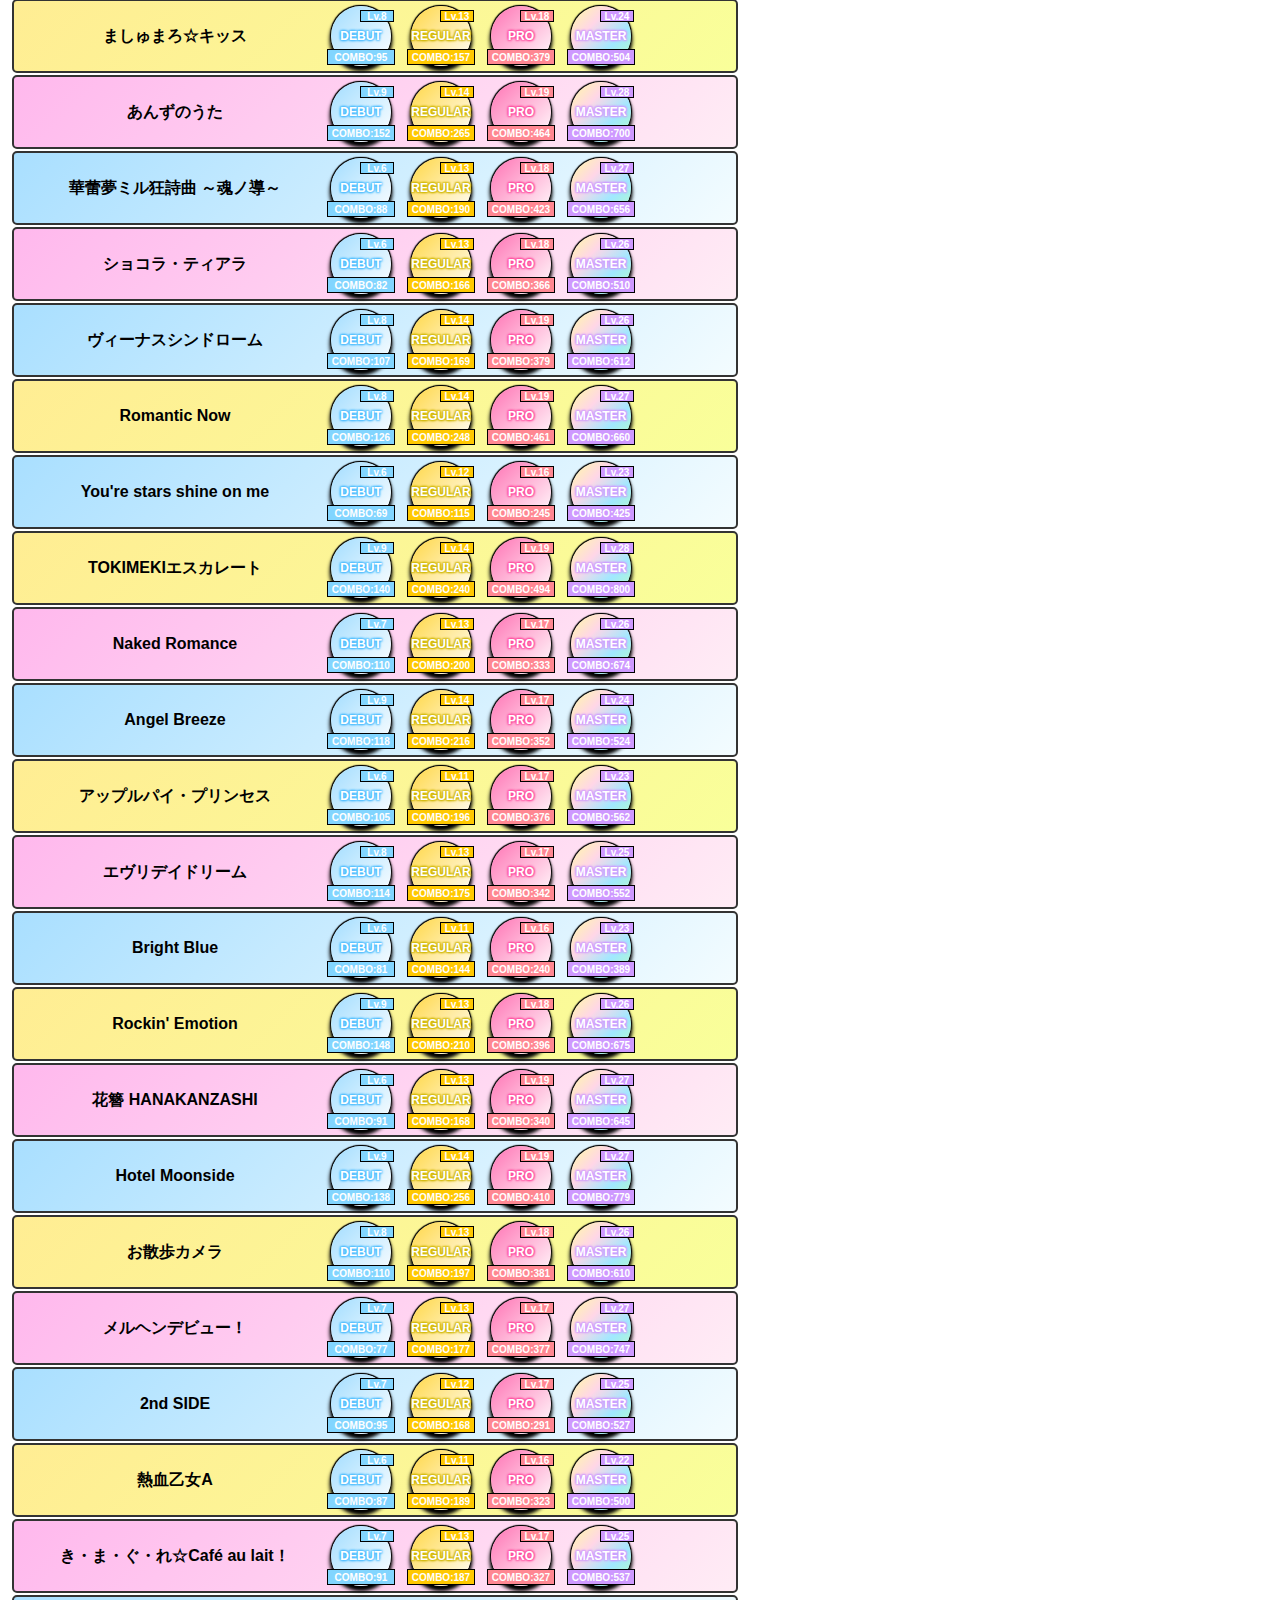
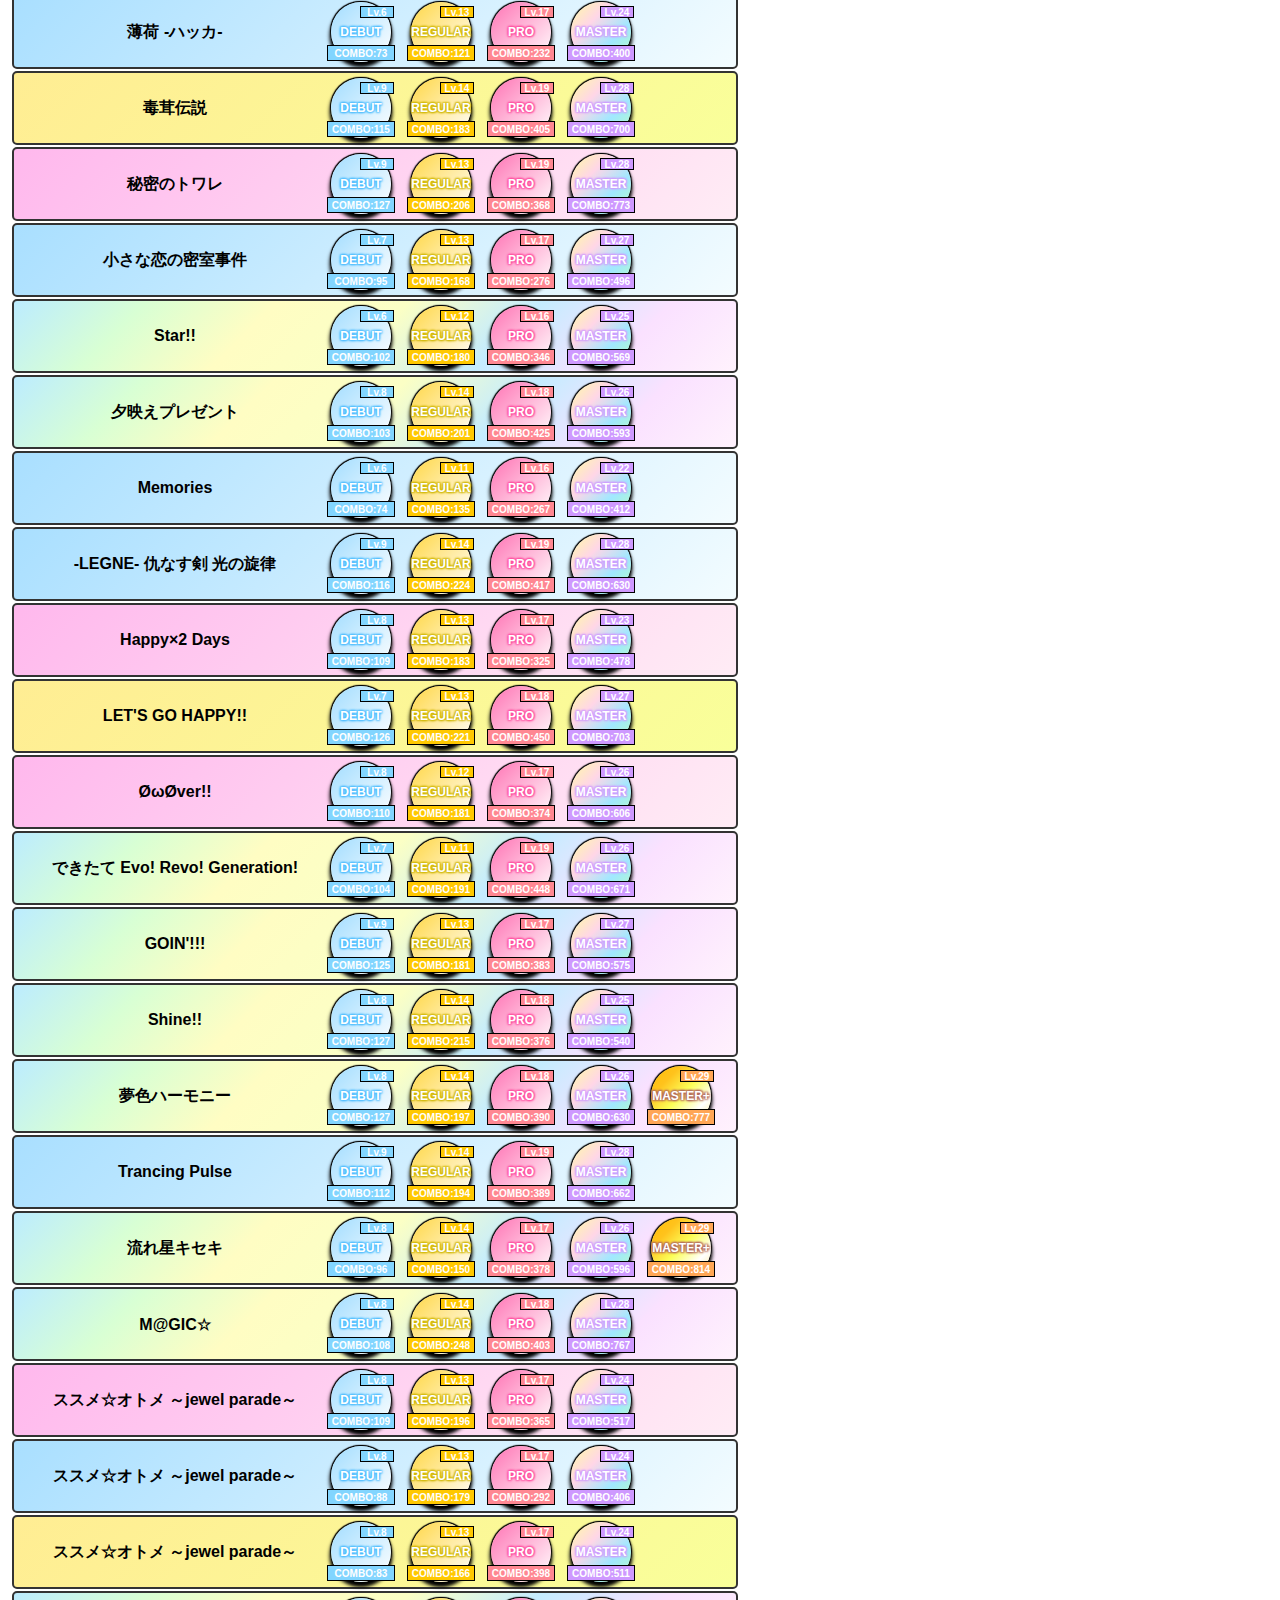
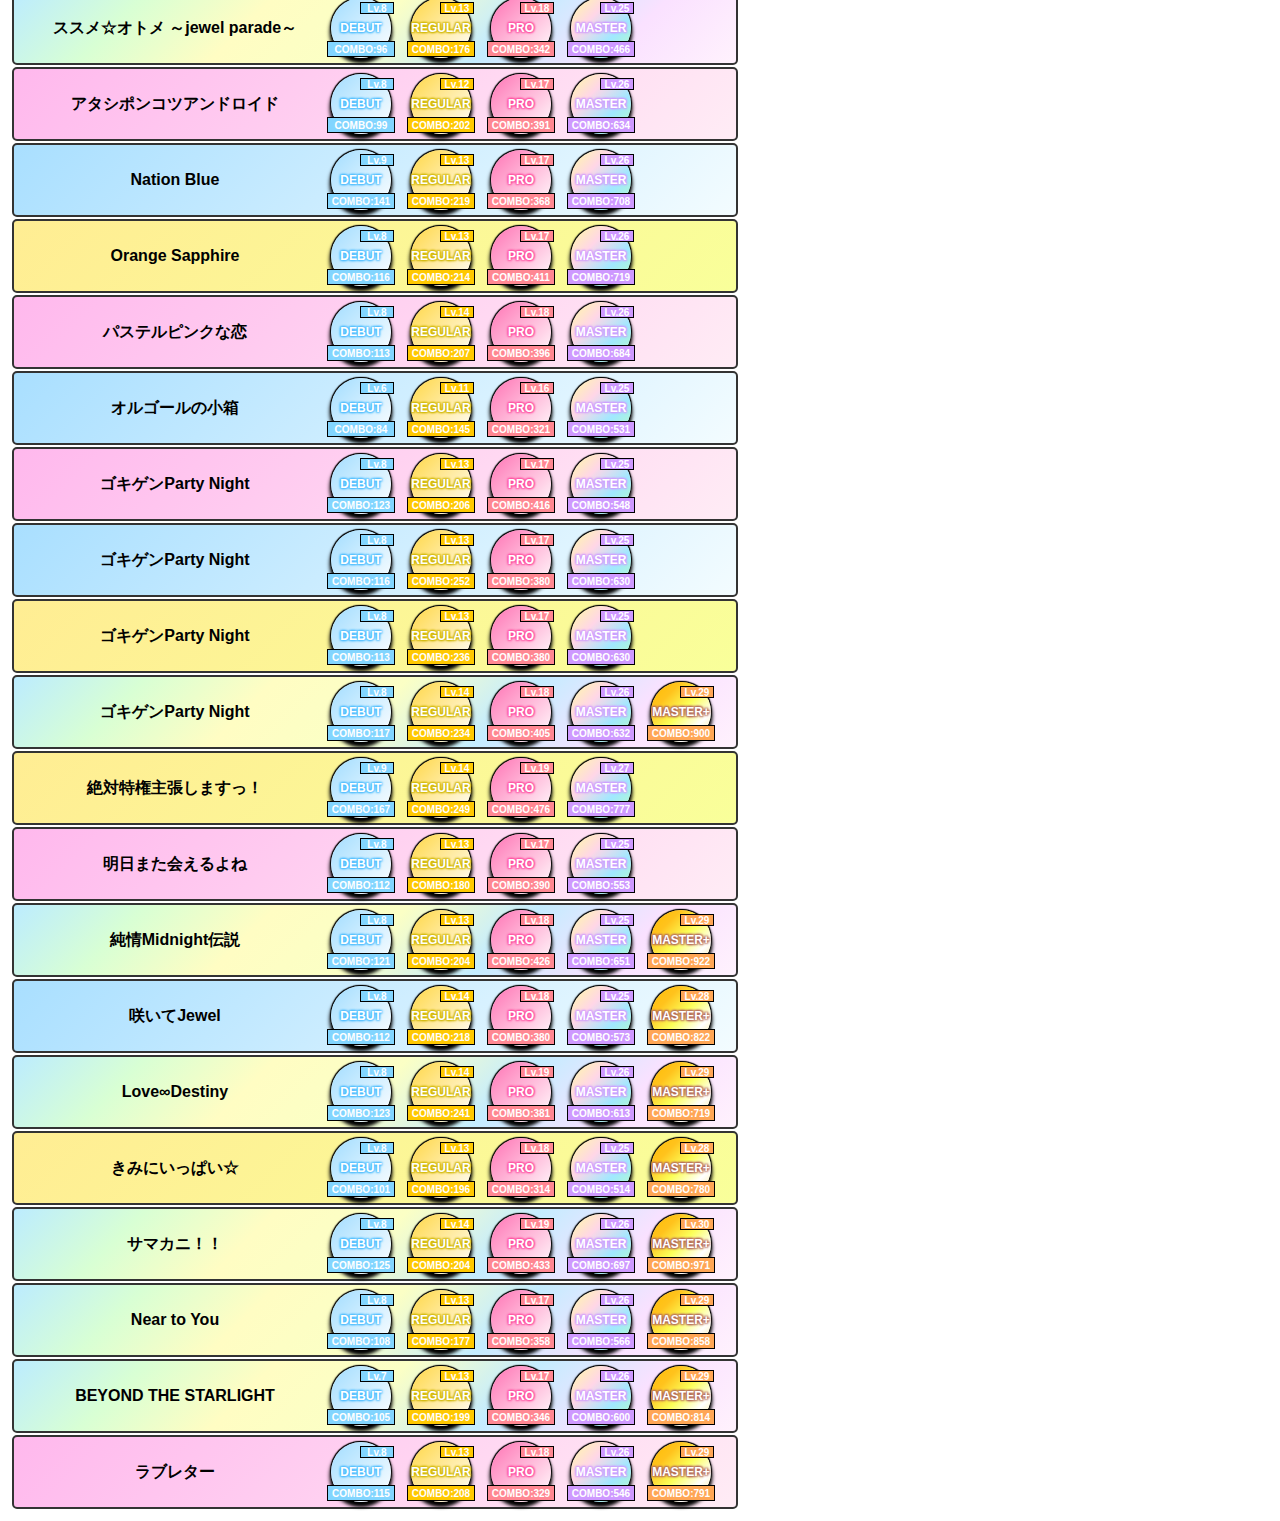
==== commit 809710bd: "---" ====
--- a/index.html
+++ b/index.html
@@ -3512,6 +3512,55 @@
         </table>
       </td>
     </tr>
+    <tr data-info="{'no':80,'lv':26,'type':'cu','title':'らぶれたー','combo':546}">
+      <td class="row cu" > 
+        <table>
+          <tr>
+            <th>ラブレター</th>
+            <td>
+              <a href="viewer.html?load=ラブレター_D" target="_blank">
+                <div class="icon">DEBUT
+                  <div class="level">Lv.8</div>
+                  <div class="combo">COMBO:115</div>
+                </div>
+              </a>
+            </td>
+            <td>
+              <a href="viewer.html?load=ラブレター_R" target="_blank">
+                <div class="icon">REGULAR
+                  <div class="level">Lv.13</div>
+                  <div class="combo">COMBO:208</div>
+                </div>
+              </a>
+            </td>
+            <td>
+              <a href="viewer.html?load=ラブレター_P" target="_blank">
+                <div class="icon">PRO
+                  <div class="level">Lv.18</div>
+                  <div class="combo">COMBO:329</div>
+                </div>
+              </a>
+            </td>
+            <td>
+              <a href="viewer.html?load=ラブレター_M" target="_blank">
+                <div class="icon">MASTER
+                  <div class="level">Lv.26</div>
+                  <div class="combo">COMBO:546</div>
+                </div>
+              </a>
+            </td>
+            <td>
+              <a href="viewer.html?load=ラブレター_M+" target="_blank">
+                <div class="icon">MASTER+
+                  <div class="level">Lv.29</div>
+                  <div class="combo">COMBO:791</div>
+                </div>
+              </a>
+            </td>
+          </tr>
+        </table>
+      </td>
+    </tr>
   </table>
 </body>
 </html>
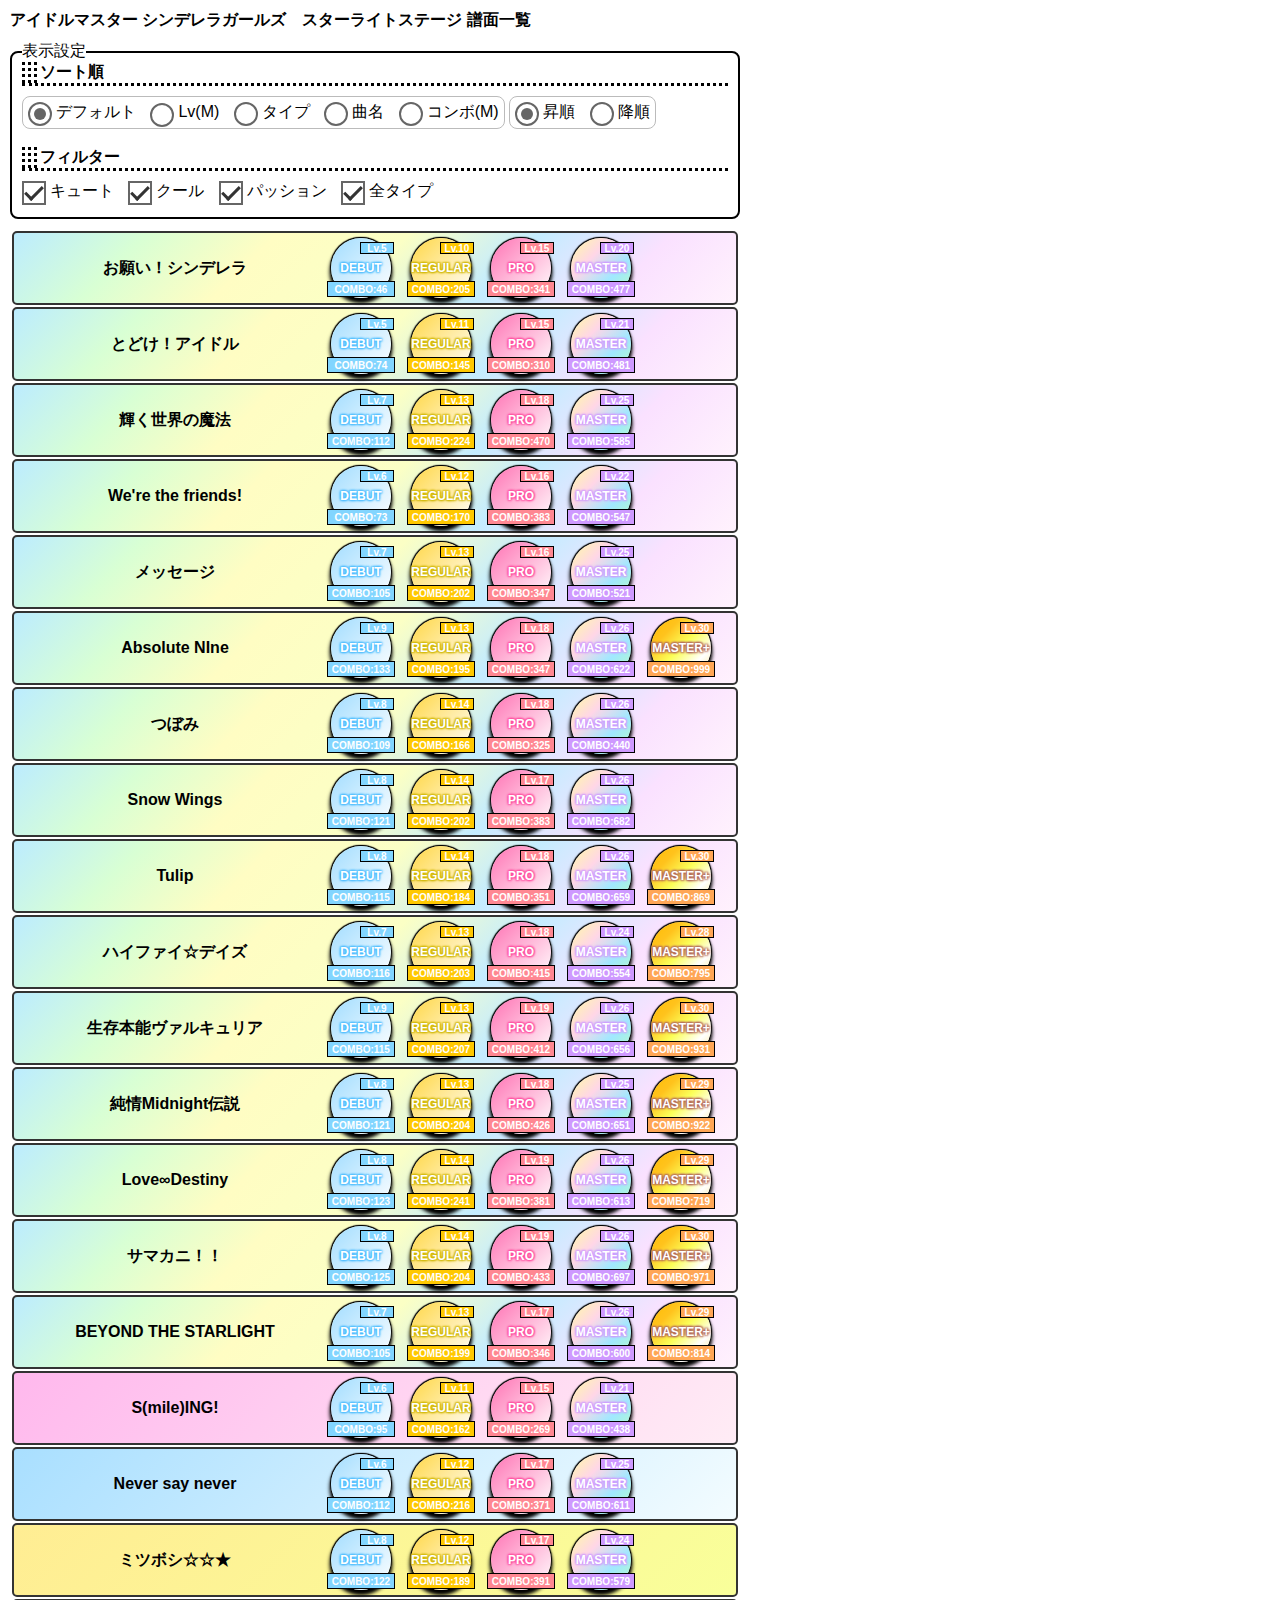
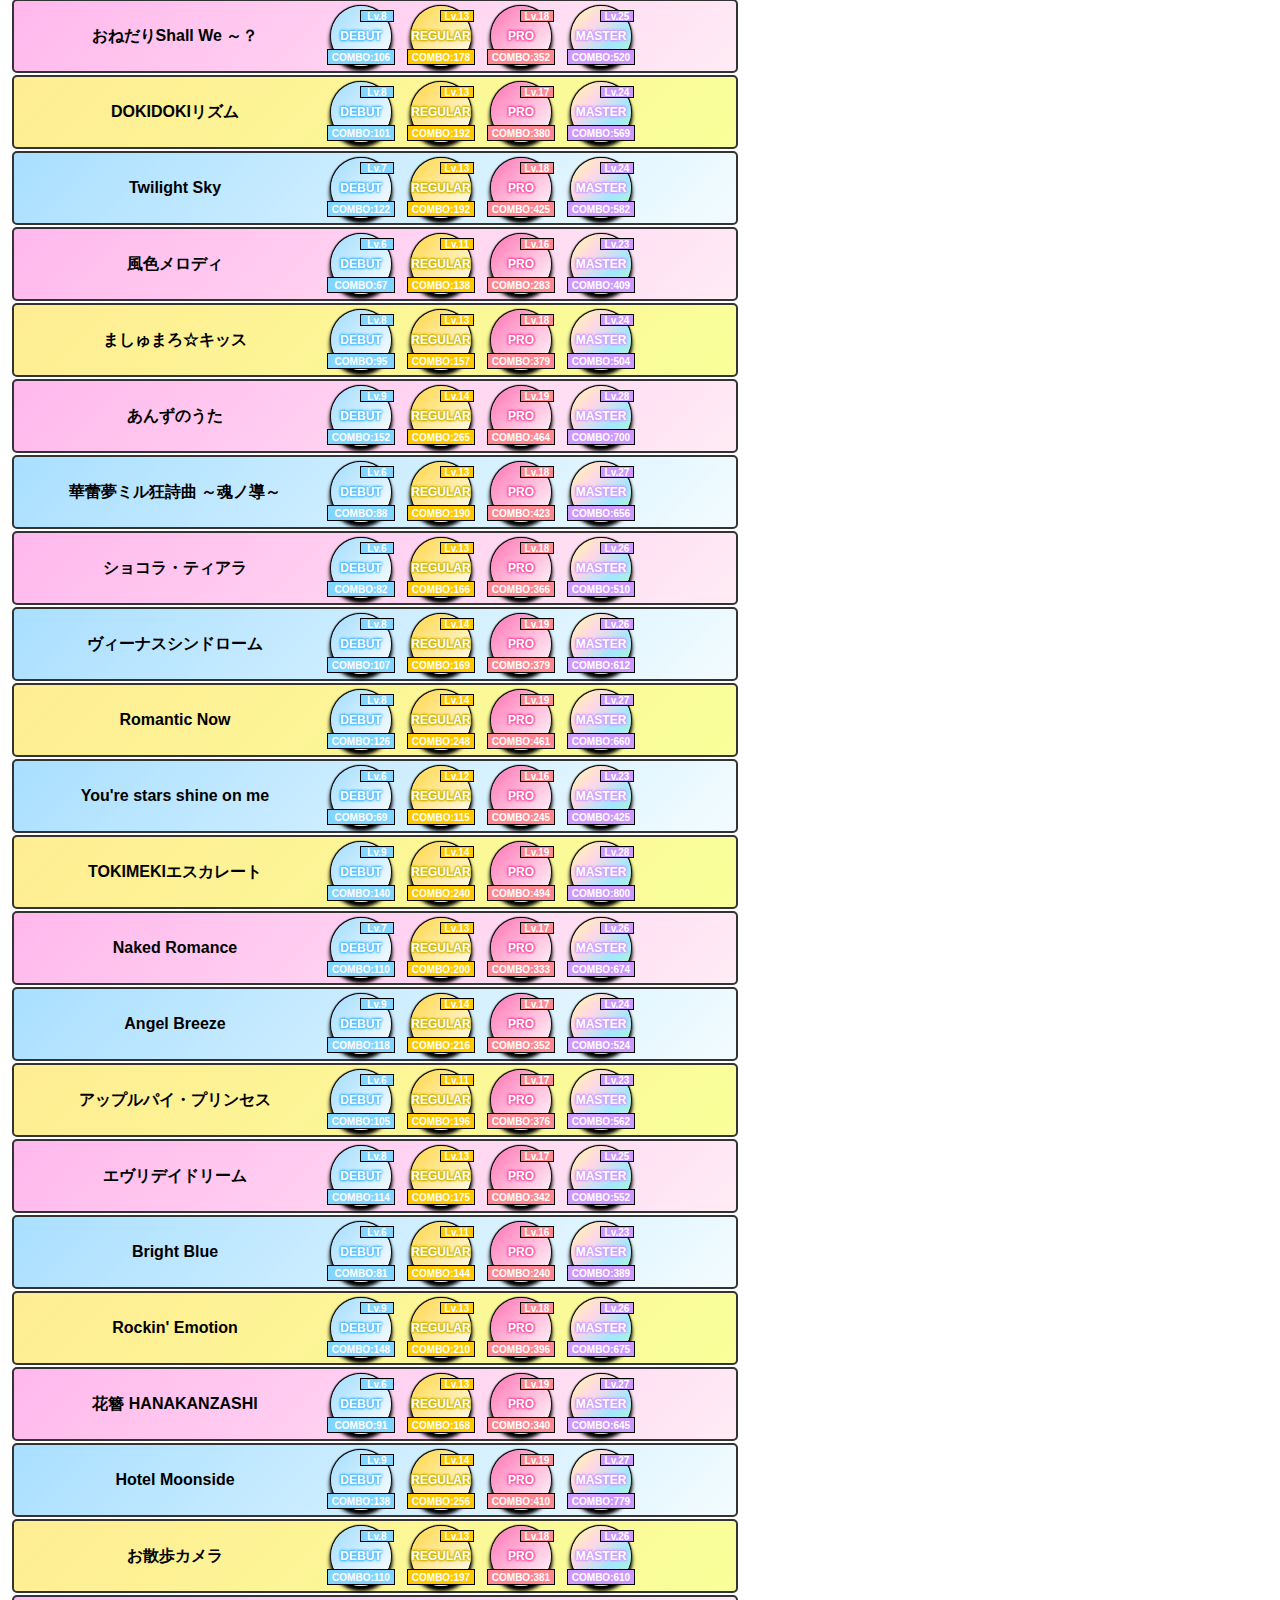
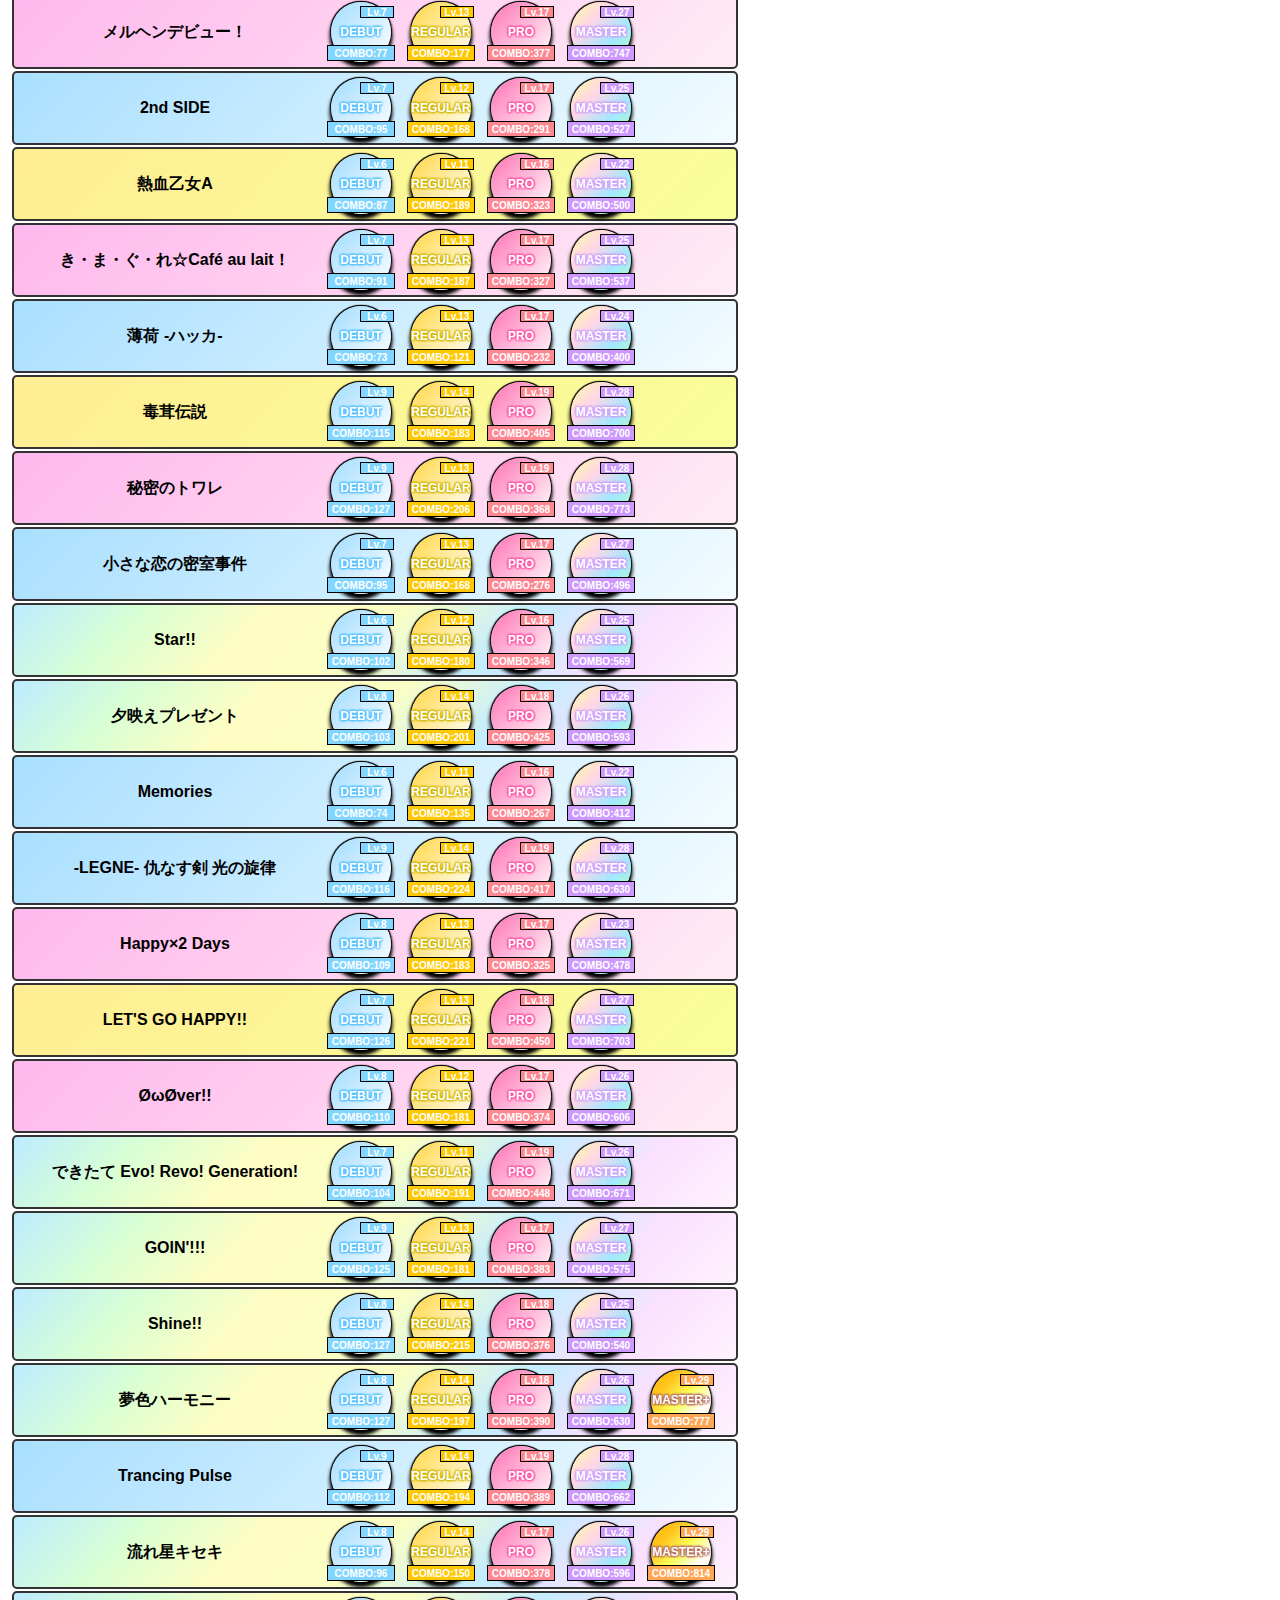
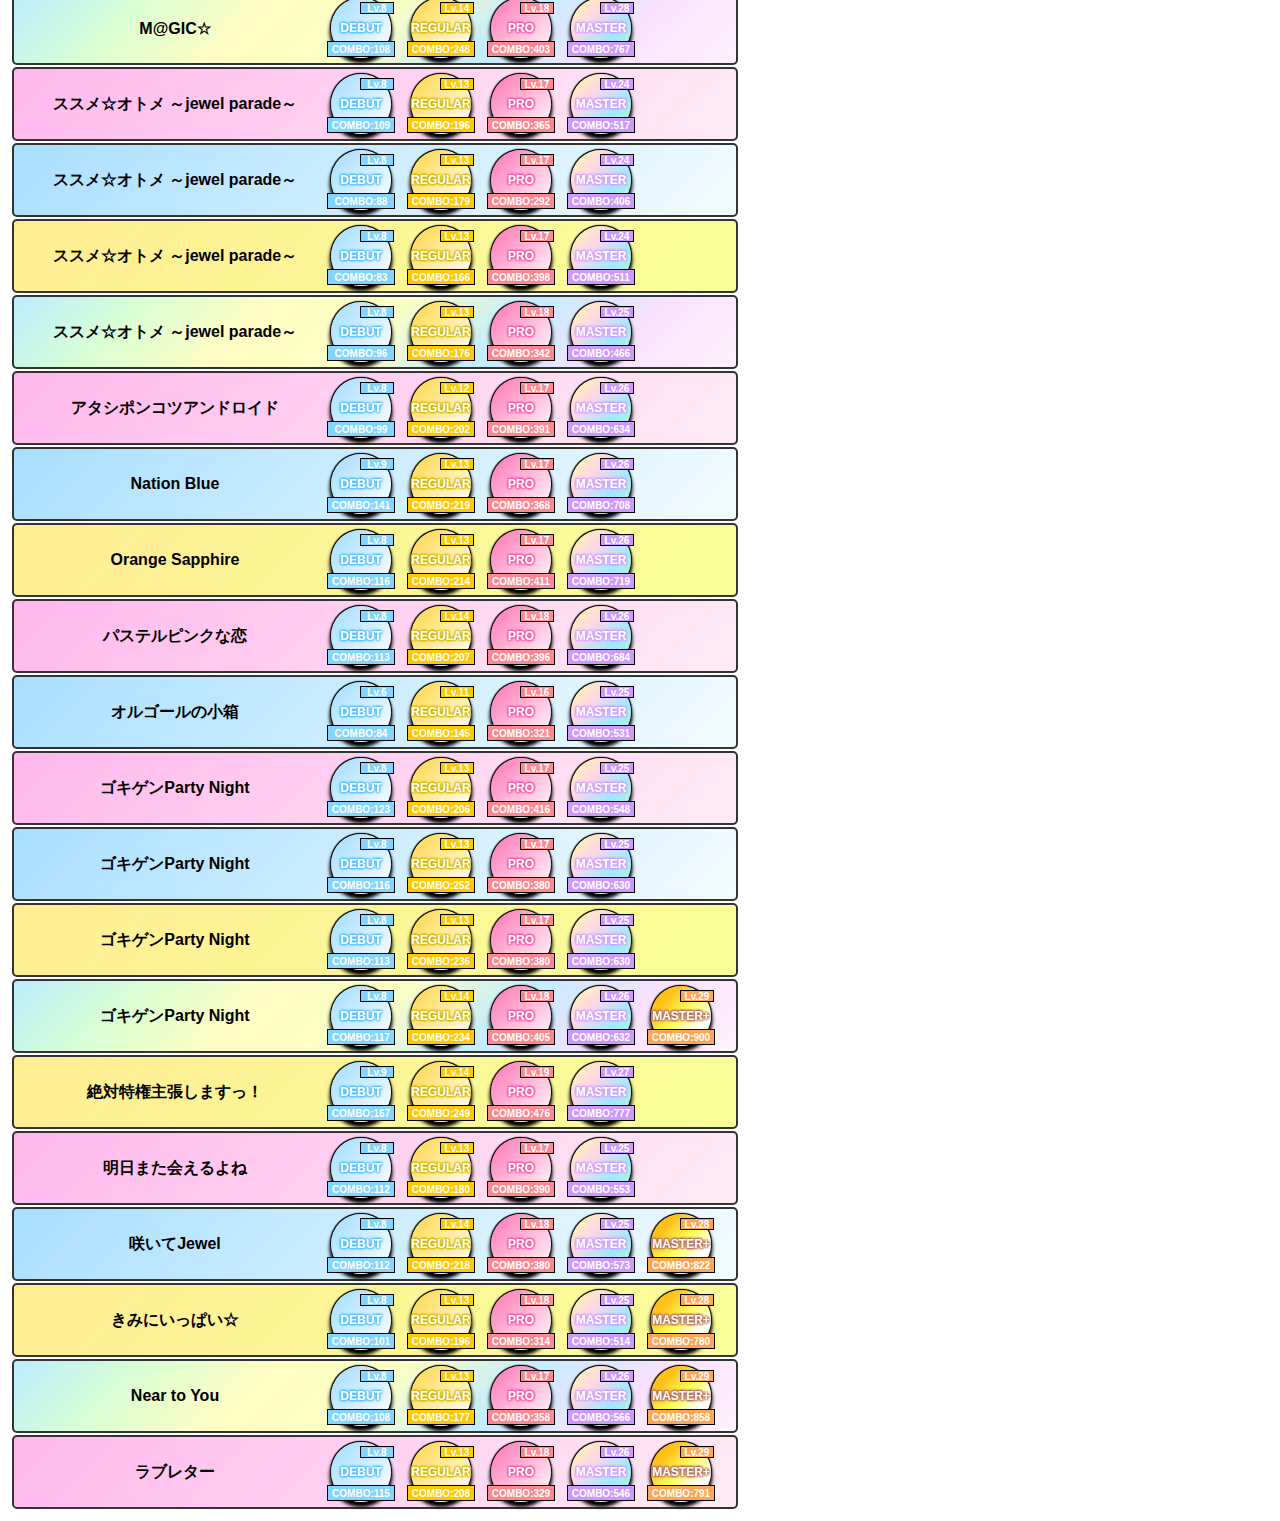
==== commit bddbcca0: "---" ====
--- a/index.html
+++ b/index.html
@@ -528,7 +528,203 @@
         </table>
       </td>
     </tr>
-    <tr data-info="{'no':12,'lv':21,'type':'cu','title':'すまいりんぐ','combo':438}">
+    <tr data-info="{'no':12,'lv':25,'type':'all','title':'じゅんじょうみっどないとでんせつ','combo':651}">
+      <td class="row all" > 
+        <table>
+          <tr>
+            <th>純情Midnight伝説</th>
+            <td>
+              <a href="viewer.html?load=純情Midnight伝説_D" target="_blank">
+                <div class="icon">DEBUT
+                  <div class="level">Lv.8</div>
+                  <div class="combo">COMBO:121</div>
+                </div>
+              </a>
+            </td>
+            <td>
+              <a href="viewer.html?load=純情Midnight伝説_R" target="_blank">
+                <div class="icon">REGULAR
+                  <div class="level">Lv.13</div>
+                  <div class="combo">COMBO:204</div>
+                </div>
+              </a>
+            </td>
+            <td>
+              <a href="viewer.html?load=純情Midnight伝説_P" target="_blank">
+                <div class="icon">PRO
+                  <div class="level">Lv.18</div>
+                  <div class="combo">COMBO:426</div>
+                </div>
+              </a>
+            </td>
+            <td>
+              <a href="viewer.html?load=純情Midnight伝説_M" target="_blank">
+                <div class="icon">MASTER
+                  <div class="level">Lv.25</div>
+                  <div class="combo">COMBO:651</div>
+                </div>
+              </a>
+            </td>
+            <td>
+              <a href="viewer.html?load=純情Midnight伝説_M+" target="_blank">
+                <div class="icon">MASTER+
+                  <div class="level">Lv.29</div>
+                  <div class="combo">COMBO:922</div>
+                </div>
+              </a>
+            </td>
+          </tr>
+        </table>
+      </td>
+    </tr>
+    <tr data-info="{'no':13,'lv':26,'type':'all','title':'らぶですてぃにー','combo':613}">
+      <td class="row all" > 
+        <table>
+          <tr>
+            <th>Love∞Destiny</th>
+            <td>
+              <a href="viewer.html?load=Love∞Destiny_D" target="_blank">
+                <div class="icon">DEBUT
+                  <div class="level">Lv.8</div>
+                  <div class="combo">COMBO:123</div>
+                </div>
+              </a>
+            </td>
+            <td>
+              <a href="viewer.html?load=Love∞Destiny_R" target="_blank">
+                <div class="icon">REGULAR
+                  <div class="level">Lv.14</div>
+                  <div class="combo">COMBO:241</div>
+                </div>
+              </a>
+            </td>
+            <td>
+              <a href="viewer.html?load=Love∞Destiny_P" target="_blank">
+                <div class="icon">PRO
+                  <div class="level">Lv.19</div>
+                  <div class="combo">COMBO:381</div>
+                </div>
+              </a>
+            </td>
+            <td>
+              <a href="viewer.html?load=Love∞Destiny_M" target="_blank">
+                <div class="icon">MASTER
+                  <div class="level">Lv.26</div>
+                  <div class="combo">COMBO:613</div>
+                </div>
+              </a>
+            </td>
+            <td>
+              <a href="viewer.html?load=Love∞Destiny_M+" target="_blank">
+                <div class="icon">MASTER+
+                  <div class="level">Lv.29</div>
+                  <div class="combo">COMBO:719</div>
+                </div>
+              </a>
+            </td>
+          </tr>
+        </table>
+      </td>
+    </tr>
+    <tr data-info="{'no':14,'lv':26,'type':'all','title':'さまかに','combo':697}">
+      <td class="row all" > 
+        <table>
+          <tr>
+            <th>サマカニ！！</th>
+            <td>
+              <a href="viewer.html?load=サマカニ！！_D" target="_blank">
+                <div class="icon">DEBUT
+                  <div class="level">Lv.8</div>
+                  <div class="combo">COMBO:125</div>
+                </div>
+              </a>
+            </td>
+            <td>
+              <a href="viewer.html?load=サマカニ！！_R" target="_blank">
+                <div class="icon">REGULAR
+                  <div class="level">Lv.14</div>
+                  <div class="combo">COMBO:204</div>
+                </div>
+              </a>
+            </td>
+            <td>
+              <a href="viewer.html?load=サマカニ！！_P" target="_blank">
+                <div class="icon">PRO
+                  <div class="level">Lv.19</div>
+                  <div class="combo">COMBO:433</div>
+                </div>
+              </a>
+            </td>
+            <td>
+              <a href="viewer.html?load=サマカニ！！_M" target="_blank">
+                <div class="icon">MASTER
+                  <div class="level">Lv.26</div>
+                  <div class="combo">COMBO:697</div>
+                </div>
+              </a>
+            </td>
+            <td>
+              <a href="viewer.html?load=サマカニ！！_M+" target="_blank">
+                <div class="icon">MASTER+
+                  <div class="level">Lv.30</div>
+                  <div class="combo">COMBO:971</div>
+                </div>
+              </a>
+            </td>
+          </tr>
+        </table>
+      </td>
+    </tr>
+    <tr data-info="{'no':15,'lv':26,'type':'all','title':'びよんどざすたーらいと','combo':600}">
+      <td class="row all" > 
+        <table>
+          <tr>
+            <th>BEYOND THE STARLIGHT</th>
+            <td>
+              <a href="viewer.html?load=BEYOND%20THE%20STARLIGHT_D" target="_blank">
+                <div class="icon">DEBUT
+                  <div class="level">Lv.7</div>
+                  <div class="combo">COMBO:105</div>
+                </div>
+              </a>
+            </td>
+            <td>
+              <a href="viewer.html?load=BEYOND%20THE%20STARLIGHT_R" target="_blank">
+                <div class="icon">REGULAR
+                  <div class="level">Lv.13</div>
+                  <div class="combo">COMBO:199</div>
+                </div>
+              </a>
+            </td>
+            <td>
+              <a href="viewer.html?load=BEYOND%20THE%20STARLIGHT_P" target="_blank">
+                <div class="icon">PRO
+                  <div class="level">Lv.17</div>
+                  <div class="combo">COMBO:346</div>
+                </div>
+              </a>
+            </td>
+            <td>
+              <a href="viewer.html?load=BEYOND%20THE%20STARLIGHT_M" target="_blank">
+                <div class="icon">MASTER
+                  <div class="level">Lv.26</div>
+                  <div class="combo">COMBO:600</div>
+                </div>
+              </a>
+            </td>
+            <td>
+              <a href="viewer.html?load=BEYOND%20THE%20STARLIGHT_M+" target="_blank">
+                <div class="icon">MASTER+
+                  <div class="level">Lv.29</div>
+                  <div class="combo">COMBO:814</div>
+                </div>
+              </a>
+            </td>
+          </tr>
+        </table>
+      </td>
+    </tr>
+    <tr data-info="{'no':16,'lv':21,'type':'cu','title':'すまいりんぐ','combo':438}">
       <td class="row cu" > 
         <table>
           <tr>
@@ -571,7 +767,7 @@
         </table>
       </td>
     </tr>
-    <tr data-info="{'no':13,'lv':25,'type':'co','title':'ねば-せいねば-','combo':611}">
+    <tr data-info="{'no':17,'lv':25,'type':'co','title':'ねば-せいねば-','combo':611}">
       <td class="row co" > 
         <table>
           <tr>
@@ -614,7 +810,7 @@
         </table>
       </td>
     </tr>
-    <tr data-info="{'no':14,'lv':24,'type':'pa','title':'みつぼし','combo':579}">
+    <tr data-info="{'no':18,'lv':24,'type':'pa','title':'みつぼし','combo':579}">
       <td class="row pa" > 
         <table>
           <tr>
@@ -657,7 +853,7 @@
         </table>
       </td>
     </tr>
-    <tr data-info="{'no':15,'lv':25,'type':'cu','title':'おねだりしゃるうぃ-','combo':520}">
+    <tr data-info="{'no':19,'lv':25,'type':'cu','title':'おねだりしゃるうぃ-','combo':520}">
       <td class="row cu" > 
         <table>
           <tr>
@@ -700,7 +896,7 @@
         </table>
       </td>
     </tr>
-    <tr data-info="{'no':16,'lv':24,'type':'pa','title':'どきどきりずむ','combo':569}">
+    <tr data-info="{'no':20,'lv':24,'type':'pa','title':'どきどきりずむ','combo':569}">
       <td class="row pa" > 
         <table>
           <tr>
@@ -743,7 +939,7 @@
         </table>
       </td>
     </tr>
-    <tr data-info="{'no':17,'lv':24,'type':'co','title':'とわいらいとすかい','combo':582}">
+    <tr data-info="{'no':21,'lv':24,'type':'co','title':'とわいらいとすかい','combo':582}">
       <td class="row co" > 
         <table>
           <tr>
@@ -786,7 +982,7 @@
         </table>
       </td>
     </tr>
-    <tr data-info="{'no':18,'lv':23,'type':'cu','title':'かぜいろめろでぃ-','combo':409}">
+    <tr data-info="{'no':22,'lv':23,'type':'cu','title':'かぜいろめろでぃ-','combo':409}">
       <td class="row cu" > 
         <table>
           <tr>
@@ -829,7 +1025,7 @@
         </table>
       </td>
     </tr>
-    <tr data-info="{'no':19,'lv':24,'type':'pa','title':'ましゅまろきっす','combo':504}">
+    <tr data-info="{'no':23,'lv':24,'type':'pa','title':'ましゅまろきっす','combo':504}">
       <td class="row pa" > 
         <table>
           <tr>
@@ -872,7 +1068,7 @@
         </table>
       </td>
     </tr>
-    <tr data-info="{'no':20,'lv':28,'type':'cu','title':'あんずのうた','combo':700}">
+    <tr data-info="{'no':24,'lv':28,'type':'cu','title':'あんずのうた','combo':700}">
       <td class="row cu" > 
         <table>
           <tr>
@@ -915,7 +1111,7 @@
         </table>
       </td>
     </tr>
-    <tr data-info="{'no':21,'lv':27,'type':'co','title':'つぼみゆめみるらぷそでぃ-ああるまのみちびき','combo':656}">
+    <tr data-info="{'no':25,'lv':27,'type':'co','title':'つぼみゆめみるらぷそでぃ-ああるまのみちびき','combo':656}">
       <td class="row co" > 
         <table>
           <tr>
@@ -958,7 +1154,7 @@
         </table>
       </td>
     </tr>
-    <tr data-info="{'no':22,'lv':26,'type':'cu','title':'しょこらてぃあら','combo':510}">
+    <tr data-info="{'no':26,'lv':26,'type':'cu','title':'しょこらてぃあら','combo':510}">
       <td class="row cu" > 
         <table>
           <tr>
@@ -1001,7 +1197,7 @@
         </table>
       </td>
     </tr>
-    <tr data-info="{'no':23,'lv':26,'type':'co','title':'う゛ぃ-なすしんどろ-む','combo':612}">
+    <tr data-info="{'no':27,'lv':26,'type':'co','title':'う゛ぃ-なすしんどろ-む','combo':612}">
       <td class="row co" > 
         <table>
           <tr>
@@ -1044,7 +1240,7 @@
         </table>
       </td>
     </tr>
-    <tr data-info="{'no':24,'lv':27,'type':'pa','title':'ろまんてぃっくなう','combo':660}">
+    <tr data-info="{'no':28,'lv':27,'type':'pa','title':'ろまんてぃっくなう','combo':660}">
       <td class="row pa" > 
         <table>
           <tr>
@@ -1087,7 +1283,7 @@
         </table>
       </td>
     </tr>
-    <tr data-info="{'no':25,'lv':23,'type':'co','title':'ゆ-あ-すた-ずしゃいんおんみ-','combo':425}">
+    <tr data-info="{'no':29,'lv':23,'type':'co','title':'ゆ-あ-すた-ずしゃいんおんみ-','combo':425}">
       <td class="row co" > 
         <table>
           <tr>
@@ -1130,7 +1326,7 @@
         </table>
       </td>
     </tr>
-    <tr data-info="{'no':26,'lv':28,'type':'pa','title':'ときめきえすかれ-と','combo':800}">
+    <tr data-info="{'no':30,'lv':28,'type':'pa','title':'ときめきえすかれ-と','combo':800}">
       <td class="row pa" > 
         <table>
           <tr>
@@ -1173,7 +1369,7 @@
         </table>
       </td>
     </tr>
-    <tr data-info="{'no':27,'lv':26,'type':'cu','title':'ねいきっどろまんす','combo':674}">
+    <tr data-info="{'no':31,'lv':26,'type':'cu','title':'ねいきっどろまんす','combo':674}">
       <td class="row cu" > 
         <table>
           <tr>
@@ -1216,7 +1412,7 @@
         </table>
       </td>
     </tr>
-    <tr data-info="{'no':28,'lv':24,'type':'co','title':'えんじぇるぶり-ず','combo':524}">
+    <tr data-info="{'no':32,'lv':24,'type':'co','title':'えんじぇるぶり-ず','combo':524}">
       <td class="row co" > 
         <table>
           <tr>
@@ -1259,7 +1455,7 @@
         </table>
       </td>
     </tr>
-    <tr data-info="{'no':29,'lv':23,'type':'pa','title':'あっぷるぱいぷりんせす','combo':562}">
+    <tr data-info="{'no':33,'lv':23,'type':'pa','title':'あっぷるぱいぷりんせす','combo':562}">
       <td class="row pa" > 
         <table>
           <tr>
@@ -1302,7 +1498,7 @@
         </table>
       </td>
     </tr>
-    <tr data-info="{'no':30,'lv':25,'type':'cu','title':'えう゛りでいどり-む','combo':552}">
+    <tr data-info="{'no':34,'lv':25,'type':'cu','title':'えう゛りでいどり-む','combo':552}">
       <td class="row cu" > 
         <table>
           <tr>
@@ -1345,7 +1541,7 @@
         </table>
       </td>
     </tr>
-    <tr data-info="{'no':31,'lv':23,'type':'co','title':'ぶらいとぶる-','combo':389}">
+    <tr data-info="{'no':35,'lv':23,'type':'co','title':'ぶらいとぶる-','combo':389}">
       <td class="row co" > 
         <table>
           <tr>
@@ -1388,7 +1584,7 @@
         </table>
       </td>
     </tr>
-    <tr data-info="{'no':32,'lv':26,'type':'pa','title':'ろっきんえも-しょん','combo':675}">
+    <tr data-info="{'no':36,'lv':26,'type':'pa','title':'ろっきんえも-しょん','combo':675}">
       <td class="row pa" > 
         <table>
           <tr>
@@ -1431,7 +1627,7 @@
         </table>
       </td>
     </tr>
-    <tr data-info="{'no':33,'lv':27,'type':'cu','title':'はなかんざし','combo':645}">
+    <tr data-info="{'no':37,'lv':27,'type':'cu','title':'はなかんざし','combo':645}">
       <td class="row cu" > 
         <table>
           <tr>
@@ -1474,7 +1670,7 @@
         </table>
       </td>
     </tr>
-    <tr data-info="{'no':34,'lv':27,'type':'co','title':'ほてるむ-んさいど','combo':779}">
+    <tr data-info="{'no':38,'lv':27,'type':'co','title':'ほてるむ-んさいど','combo':779}">
       <td class="row co" > 
         <table>
           <tr>
@@ -1517,7 +1713,7 @@
         </table>
       </td>
     </tr>
-    <tr data-info="{'no':35,'lv':26,'type':'pa','title':'おさんぽかめら','combo':610}">
+    <tr data-info="{'no':39,'lv':26,'type':'pa','title':'おさんぽかめら','combo':610}">
       <td class="row pa" > 
         <table>
           <tr>
@@ -1560,7 +1756,7 @@
         </table>
       </td>
     </tr>
-    <tr data-info="{'no':36,'lv':27,'type':'cu','title':'めるへんでびゅ-','combo':747}">
+    <tr data-info="{'no':40,'lv':27,'type':'cu','title':'めるへんでびゅ-','combo':747}">
       <td class="row cu" > 
         <table>
           <tr>
@@ -1603,7 +1799,7 @@
         </table>
       </td>
     </tr>
-    <tr data-info="{'no':37,'lv':25,'type':'co','title':'せかんどさいど','combo':527}">
+    <tr data-info="{'no':41,'lv':25,'type':'co','title':'せかんどさいど','combo':527}">
       <td class="row co" > 
         <table>
           <tr>
@@ -1646,7 +1842,7 @@
         </table>
       </td>
     </tr>
-    <tr data-info="{'no':38,'lv':22,'type':'pa','title':'ねっけつおとめえ-','combo':500}">
+    <tr data-info="{'no':42,'lv':22,'type':'pa','title':'ねっけつおとめえ-','combo':500}">
       <td class="row pa" > 
         <table>
           <tr>
@@ -1689,7 +1885,7 @@
         </table>
       </td>
     </tr>
-    <tr data-info="{'no':39,'lv':25,'type':'cu','title':'きまぐれかふぇおれ','combo':537}">
+    <tr data-info="{'no':43,'lv':25,'type':'cu','title':'きまぐれかふぇおれ','combo':537}">
       <td class="row cu" > 
         <table>
           <tr>
@@ -1732,7 +1928,7 @@
         </table>
       </td>
     </tr>
-    <tr data-info="{'no':40,'lv':24,'type':'co','title':'はっか','combo':400}">
+    <tr data-info="{'no':44,'lv':24,'type':'co','title':'はっか','combo':400}">
       <td class="row co" > 
         <table>
           <tr>
@@ -1775,7 +1971,7 @@
         </table>
       </td>
     </tr>
-    <tr data-info="{'no':41,'lv':28,'type':'pa','title':'どくきのこでんせつ','combo':700}">
+    <tr data-info="{'no':45,'lv':28,'type':'pa','title':'どくきのこでんせつ','combo':700}">
       <td class="row pa" > 
         <table>
           <tr>
@@ -1818,7 +2014,7 @@
         </table>
       </td>
     </tr>
-    <tr data-info="{'no':42,'lv':28,'type':'cu','title':'ひみつのとわれ','combo':773}">
+    <tr data-info="{'no':46,'lv':28,'type':'cu','title':'ひみつのとわれ','combo':773}">
       <td class="row cu" > 
         <table>
           <tr>
@@ -1861,7 +2057,7 @@
         </table>
       </td>
     </tr>
-    <tr data-info="{'no':43,'lv':27,'type':'co','title':'ちいさなこいのみっしつじけん','combo':496}">
+    <tr data-info="{'no':47,'lv':27,'type':'co','title':'ちいさなこいのみっしつじけん','combo':496}">
       <td class="row co" > 
         <table>
           <tr>
@@ -1904,7 +2100,7 @@
         </table>
       </td>
     </tr>
-    <tr data-info="{'no':44,'lv':25,'type':'all','title':'すた-','combo':569}">
+    <tr data-info="{'no':48,'lv':25,'type':'all','title':'すた-','combo':569}">
       <td class="row all" > 
         <table>
           <tr>
@@ -1947,7 +2143,7 @@
         </table>
       </td>
     </tr>
-    <tr data-info="{'no':45,'lv':26,'type':'all','title':'ゆうばえぷれぜんと','combo':593}">
+    <tr data-info="{'no':49,'lv':26,'type':'all','title':'ゆうばえぷれぜんと','combo':593}">
       <td class="row all" > 
         <table>
           <tr>
@@ -1990,7 +2186,7 @@
         </table>
       </td>
     </tr>
-    <tr data-info="{'no':46,'lv':22,'type':'co','title':'めもり-ず','combo':412}">
+    <tr data-info="{'no':50,'lv':22,'type':'co','title':'めもり-ず','combo':412}">
       <td class="row co" > 
         <table>
           <tr>
@@ -2033,7 +2229,7 @@
         </table>
       </td>
     </tr>
-    <tr data-info="{'no':47,'lv':28,'type':'co','title':'えんげるあだなすつるぎひかりのしらべ','combo':630}">
+    <tr data-info="{'no':51,'lv':28,'type':'co','title':'えんげるあだなすつるぎひかりのしらべ','combo':630}">
       <td class="row co" > 
         <table>
           <tr>
@@ -2076,7 +2272,7 @@
         </table>
       </td>
     </tr>
-    <tr data-info="{'no':48,'lv':23,'type':'cu','title':'はっぴ-はっぴ-でいず','combo':478}">
+    <tr data-info="{'no':52,'lv':23,'type':'cu','title':'はっぴ-はっぴ-でいず','combo':478}">
       <td class="row cu" > 
         <table>
           <tr>
@@ -2119,7 +2315,7 @@
         </table>
       </td>
     </tr>
-    <tr data-info="{'no':49,'lv':27,'type':'pa','title':'れっつご-はっぴ-','combo':703}">
+    <tr data-info="{'no':53,'lv':27,'type':'pa','title':'れっつご-はっぴ-','combo':703}">
       <td class="row pa" > 
         <table>
           <tr>
@@ -2162,7 +2358,7 @@
         </table>
       </td>
     </tr>
-    <tr data-info="{'no':50,'lv':26,'type':'cu','title':'お-ば-','combo':606}">
+    <tr data-info="{'no':54,'lv':26,'type':'cu','title':'お-ば-','combo':606}">
       <td class="row cu" > 
         <table>
           <tr>
@@ -2205,7 +2401,7 @@
         </table>
       </td>
     </tr>
-    <tr data-info="{'no':51,'lv':26,'type':'all','title':'できたてえぼれぼじぇねれ-しょん','combo':671}">
+    <tr data-info="{'no':55,'lv':26,'type':'all','title':'できたてえぼれぼじぇねれ-しょん','combo':671}">
       <td class="row all" > 
         <table>
           <tr>
@@ -2248,7 +2444,7 @@
         </table>
       </td>
     </tr>
-    <tr data-info="{'no':52,'lv':27,'type':'all','title':'ご-いん','combo':575}">
+    <tr data-info="{'no':56,'lv':27,'type':'all','title':'ご-いん','combo':575}">
       <td class="row all" > 
         <table>
           <tr>
@@ -2291,7 +2487,7 @@
         </table>
       </td>
     </tr>
-    <tr data-info="{'no':53,'lv':25,'type':'all','title':'しゃいん','combo':540}">
+    <tr data-info="{'no':57,'lv':25,'type':'all','title':'しゃいん','combo':540}">
       <td class="row all" > 
         <table>
           <tr>
@@ -2334,7 +2530,7 @@
         </table>
       </td>
     </tr>
-    <tr data-info="{'no':54,'lv':26,'type':'all','title':'ゆめいろは-もに-','combo':630}">
+    <tr data-info="{'no':58,'lv':26,'type':'all','title':'ゆめいろは-もに-','combo':630}">
       <td class="row all" > 
         <table>
           <tr>
@@ -2383,7 +2579,7 @@
         </table>
       </td>
     </tr>
-    <tr data-info="{'no':55,'lv':28,'type':'co','title':'とらんしんぐぱるす','combo':662}">
+    <tr data-info="{'no':59,'lv':28,'type':'co','title':'とらんしんぐぱるす','combo':662}">
       <td class="row co" > 
         <table>
           <tr>
@@ -2426,7 +2622,7 @@
         </table>
       </td>
     </tr>
-    <tr data-info="{'no':56,'lv':26,'type':'all','title':'ながれぼしきせき','combo':596}">
+    <tr data-info="{'no':60,'lv':26,'type':'all','title':'ながれぼしきせき','combo':596}">
       <td class="row all" > 
         <table>
           <tr>
@@ -2475,7 +2671,7 @@
         </table>
       </td>
     </tr>
-    <tr data-info="{'no':57,'lv':28,'type':'all','title':'まじっく','combo':767}">
+    <tr data-info="{'no':61,'lv':28,'type':'all','title':'まじっく','combo':767}">
       <td class="row all" > 
         <table>
           <tr>
@@ -2518,7 +2714,7 @@
         </table>
       </td>
     </tr>
-    <tr data-info="{'no':58,'lv':24,'type':'cu','title':'すすめおとめじゅえるぱれ-ど','combo':517}">
+    <tr data-info="{'no':62,'lv':24,'type':'cu','title':'すすめおとめじゅえるぱれ-ど','combo':517}">
       <td class="row cu" > 
         <table>
           <tr>
@@ -2561,7 +2757,7 @@
         </table>
       </td>
     </tr>
-    <tr data-info="{'no':59,'lv':24,'type':'co','title':'すすめおとめじゅえるぱれ-ど','combo':406}">
+    <tr data-info="{'no':63,'lv':24,'type':'co','title':'すすめおとめじゅえるぱれ-ど','combo':406}">
       <td class="row co" > 
         <table>
           <tr>
@@ -2604,7 +2800,7 @@
         </table>
       </td>
     </tr>
-    <tr data-info="{'no':60,'lv':24,'type':'pa','title':'すすめおとめじゅえるぱれ-ど','combo':511}">
+    <tr data-info="{'no':64,'lv':24,'type':'pa','title':'すすめおとめじゅえるぱれ-ど','combo':511}">
       <td class="row pa" > 
         <table>
           <tr>
@@ -2647,7 +2843,7 @@
         </table>
       </td>
     </tr>
-    <tr data-info="{'no':61,'lv':25,'type':'all','title':'すすめおとめじゅえるぱれ-ど','combo':466}">
+    <tr data-info="{'no':65,'lv':25,'type':'all','title':'すすめおとめじゅえるぱれ-ど','combo':466}">
       <td class="row all" > 
         <table>
           <tr>
@@ -2690,7 +2886,7 @@
         </table>
       </td>
     </tr>
-    <tr data-info="{'no':62,'lv':26,'type':'cu','title':'あたしぽんこつあんどろいど','combo':634}">
+    <tr data-info="{'no':66,'lv':26,'type':'cu','title':'あたしぽんこつあんどろいど','combo':634}">
       <td class="row cu" > 
         <table>
           <tr>
@@ -2733,7 +2929,7 @@
         </table>
       </td>
     </tr>
-    <tr data-info="{'no':63,'lv':26,'type':'co','title':'ね-しょんぶる-','combo':708}">
+    <tr data-info="{'no':67,'lv':26,'type':'co','title':'ね-しょんぶる-','combo':708}">
       <td class="row co" > 
         <table>
           <tr>
@@ -2776,7 +2972,7 @@
         </table>
       </td>
     </tr>
-    <tr data-info="{'no':64,'lv':26,'type':'pa','title':'おれんじさふぁいあ','combo':719}">
+    <tr data-info="{'no':68,'lv':26,'type':'pa','title':'おれんじさふぁいあ','combo':719}">
       <td class="row pa" > 
         <table>
           <tr>
@@ -2819,7 +3015,7 @@
         </table>
       </td>
     </tr>
-    <tr data-info="{'no':65,'lv':26,'type':'cu','title':'ぱすてるぴんくなこい','combo':684}">
+    <tr data-info="{'no':69,'lv':26,'type':'cu','title':'ぱすてるぴんくなこい','combo':684}">
       <td class="row cu" > 
         <table>
           <tr>
@@ -2862,7 +3058,7 @@
         </table>
       </td>
     </tr>
-    <tr data-info="{'no':66,'lv':25,'type':'co','title':'おるご-るのこばこ','combo':531}">
+    <tr data-info="{'no':70,'lv':25,'type':'co','title':'おるご-るのこばこ','combo':531}">
       <td class="row co" > 
         <table>
           <tr>
@@ -2905,7 +3101,7 @@
         </table>
       </td>
     </tr>
-    <tr data-info="{'no':67,'lv':25,'type':'cu','title':'ごきげんぱ-てぃ-ないと','combo':548}">
+    <tr data-info="{'no':71,'lv':25,'type':'cu','title':'ごきげんぱ-てぃ-ないと','combo':548}">
       <td class="row cu" > 
         <table>
           <tr>
@@ -2948,7 +3144,7 @@
         </table>
       </td>
     </tr>
-    <tr data-info="{'no':68,'lv':25,'type':'co','title':'ごきげんぱ-てぃ-ないと','combo':630}">
+    <tr data-info="{'no':72,'lv':25,'type':'co','title':'ごきげんぱ-てぃ-ないと','combo':630}">
       <td class="row co" > 
         <table>
           <tr>
@@ -2991,7 +3187,7 @@
         </table>
       </td>
     </tr>
-    <tr data-info="{'no':69,'lv':25,'type':'pa','title':'ごきげんぱ-てぃ-ないと','combo':630}">
+    <tr data-info="{'no':73,'lv':25,'type':'pa','title':'ごきげんぱ-てぃ-ないと','combo':630}">
       <td class="row pa" > 
         <table>
           <tr>
@@ -3034,7 +3230,7 @@
         </table>
       </td>
     </tr>
-    <tr data-info="{'no':70,'lv':26,'type':'all','title':'ごきげんぱ-てぃ-ないと','combo':632}">
+    <tr data-info="{'no':74,'lv':26,'type':'all','title':'ごきげんぱ-てぃ-ないと','combo':632}">
       <td class="row all" > 
         <table>
           <tr>
@@ -3083,7 +3279,7 @@
         </table>
       </td>
     </tr>
-    <tr data-info="{'no':71,'lv':27,'type':'pa','title':'ぜったいとっけんしゅちょうします','combo':777}">
+    <tr data-info="{'no':75,'lv':27,'type':'pa','title':'ぜったいとっけんしゅちょうします','combo':777}">
       <td class="row pa" > 
         <table>
           <tr>
@@ -3126,7 +3322,7 @@
         </table>
       </td>
     </tr>
-    <tr data-info="{'no':72,'lv':25,'type':'cu','title':'あしたまたあえるよね','combo':553}">
+    <tr data-info="{'no':76,'lv':25,'type':'cu','title':'あしたまたあえるよね','combo':553}">
       <td class="row cu" > 
         <table>
           <tr>
@@ -3169,56 +3365,7 @@
         </table>
       </td>
     </tr>
-    <tr data-info="{'no':73,'lv':25,'type':'all','title':'じゅんじょうみっどないとでんせつ','combo':651}">
-      <td class="row all" > 
-        <table>
-          <tr>
-            <th>純情Midnight伝説</th>
-            <td>
-              <a href="viewer.html?load=純情Midnight伝説_D" target="_blank">
-                <div class="icon">DEBUT
-                  <div class="level">Lv.8</div>
-                  <div class="combo">COMBO:121</div>
-                </div>
-              </a>
-            </td>
-            <td>
-              <a href="viewer.html?load=純情Midnight伝説_R" target="_blank">
-                <div class="icon">REGULAR
-                  <div class="level">Lv.13</div>
-                  <div class="combo">COMBO:204</div>
-                </div>
-              </a>
-            </td>
-            <td>
-              <a href="viewer.html?load=純情Midnight伝説_P" target="_blank">
-                <div class="icon">PRO
-                  <div class="level">Lv.18</div>
-                  <div class="combo">COMBO:426</div>
-                </div>
-              </a>
-            </td>
-            <td>
-              <a href="viewer.html?load=純情Midnight伝説_M" target="_blank">
-                <div class="icon">MASTER
-                  <div class="level">Lv.25</div>
-                  <div class="combo">COMBO:651</div>
-                </div>
-              </a>
-            </td>
-            <td>
-              <a href="viewer.html?load=純情Midnight伝説_M+" target="_blank">
-                <div class="icon">MASTER+
-                  <div class="level">Lv.29</div>
-                  <div class="combo">COMBO:922</div>
-                </div>
-              </a>
-            </td>
-          </tr>
-        </table>
-      </td>
-    </tr>
-    <tr data-info="{'no':74,'lv':25,'type':'co','title':'さいてじゅえる','combo':573}">
+    <tr data-info="{'no':77,'lv':25,'type':'co','title':'さいてじゅえる','combo':573}">
       <td class="row co" > 
         <table>
           <tr>
@@ -3267,56 +3414,7 @@
         </table>
       </td>
     </tr>
-    <tr data-info="{'no':75,'lv':26,'type':'all','title':'らぶですてぃにー','combo':613}">
-      <td class="row all" > 
-        <table>
-          <tr>
-            <th>Love∞Destiny</th>
-            <td>
-              <a href="viewer.html?load=Love∞Destiny_D" target="_blank">
-                <div class="icon">DEBUT
-                  <div class="level">Lv.8</div>
-                  <div class="combo">COMBO:123</div>
-                </div>
-              </a>
-            </td>
-            <td>
-              <a href="viewer.html?load=Love∞Destiny_R" target="_blank">
-                <div class="icon">REGULAR
-                  <div class="level">Lv.14</div>
-                  <div class="combo">COMBO:241</div>
-                </div>
-              </a>
-            </td>
-            <td>
-              <a href="viewer.html?load=Love∞Destiny_P" target="_blank">
-                <div class="icon">PRO
-                  <div class="level">Lv.19</div>
-                  <div class="combo">COMBO:381</div>
-                </div>
-              </a>
-            </td>
-            <td>
-              <a href="viewer.html?load=Love∞Destiny_M" target="_blank">
-                <div class="icon">MASTER
-                  <div class="level">Lv.26</div>
-                  <div class="combo">COMBO:613</div>
-                </div>
-              </a>
-            </td>
-            <td>
-              <a href="viewer.html?load=Love∞Destiny_M+" target="_blank">
-                <div class="icon">MASTER+
-                  <div class="level">Lv.29</div>
-                  <div class="combo">COMBO:719</div>
-                </div>
-              </a>
-            </td>
-          </tr>
-        </table>
-      </td>
-    </tr>
-    <tr data-info="{'no':76,'lv':25,'type':'pa','title':'きみにいっぱい','combo':514}">
+    <tr data-info="{'no':78,'lv':25,'type':'pa','title':'きみにいっぱい','combo':514}">
       <td class="row pa" > 
         <table>
           <tr>
@@ -3365,56 +3463,7 @@
         </table>
       </td>
     </tr>
-    <tr data-info="{'no':77,'lv':26,'type':'all','title':'さまかに','combo':697}">
-      <td class="row all" > 
-        <table>
-          <tr>
-            <th>サマカニ！！</th>
-            <td>
-              <a href="viewer.html?load=サマカニ！！_D" target="_blank">
-                <div class="icon">DEBUT
-                  <div class="level">Lv.8</div>
-                  <div class="combo">COMBO:125</div>
-                </div>
-              </a>
-            </td>
-            <td>
-              <a href="viewer.html?load=サマカニ！！_R" target="_blank">
-                <div class="icon">REGULAR
-                  <div class="level">Lv.14</div>
-                  <div class="combo">COMBO:204</div>
-                </div>
-              </a>
-            </td>
-            <td>
-              <a href="viewer.html?load=サマカニ！！_P" target="_blank">
-                <div class="icon">PRO
-                  <div class="level">Lv.19</div>
-                  <div class="combo">COMBO:433</div>
-                </div>
-              </a>
-            </td>
-            <td>
-              <a href="viewer.html?load=サマカニ！！_M" target="_blank">
-                <div class="icon">MASTER
-                  <div class="level">Lv.26</div>
-                  <div class="combo">COMBO:697</div>
-                </div>
-              </a>
-            </td>
-            <td>
-              <a href="viewer.html?load=サマカニ！！_M+" target="_blank">
-                <div class="icon">MASTER+
-                  <div class="level">Lv.30</div>
-                  <div class="combo">COMBO:971</div>
-                </div>
-              </a>
-            </td>
-          </tr>
-        </table>
-      </td>
-    </tr>
-    <tr data-info="{'no':78,'lv':26,'type':'all','title':'にあーとぅーゆー','combo':566}">
+    <tr data-info="{'no':79,'lv':26,'type':'all','title':'にあーとぅーゆー','combo':566}">
       <td class="row all" > 
         <table>
           <tr>
@@ -3463,55 +3512,6 @@
         </table>
       </td>
     </tr>
-    <tr data-info="{'no':79,'lv':26,'type':'all','title':'びよんどざすたーらいと','combo':600}">
-      <td class="row all" > 
-        <table>
-          <tr>
-            <th>BEYOND THE STARLIGHT</th>
-            <td>
-              <a href="viewer.html?load=BEYOND%20THE%20STARLIGHT_D" target="_blank">
-                <div class="icon">DEBUT
-                  <div class="level">Lv.7</div>
-                  <div class="combo">COMBO:105</div>
-                </div>
-              </a>
-            </td>
-            <td>
-              <a href="viewer.html?load=BEYOND%20THE%20STARLIGHT_R" target="_blank">
-                <div class="icon">REGULAR
-                  <div class="level">Lv.13</div>
-                  <div class="combo">COMBO:199</div>
-                </div>
-              </a>
-            </td>
-            <td>
-              <a href="viewer.html?load=BEYOND%20THE%20STARLIGHT_P" target="_blank">
-                <div class="icon">PRO
-                  <div class="level">Lv.17</div>
-                  <div class="combo">COMBO:346</div>
-                </div>
-              </a>
-            </td>
-            <td>
-              <a href="viewer.html?load=BEYOND%20THE%20STARLIGHT_M" target="_blank">
-                <div class="icon">MASTER
-                  <div class="level">Lv.26</div>
-                  <div class="combo">COMBO:600</div>
-                </div>
-              </a>
-            </td>
-            <td>
-              <a href="viewer.html?load=BEYOND%20THE%20STARLIGHT_M+" target="_blank">
-                <div class="icon">MASTER+
-                  <div class="level">Lv.29</div>
-                  <div class="combo">COMBO:814</div>
-                </div>
-              </a>
-            </td>
-          </tr>
-        </table>
-      </td>
-    </tr>
     <tr data-info="{'no':80,'lv':26,'type':'cu','title':'らぶれたー','combo':546}">
       <td class="row cu" > 
         <table>
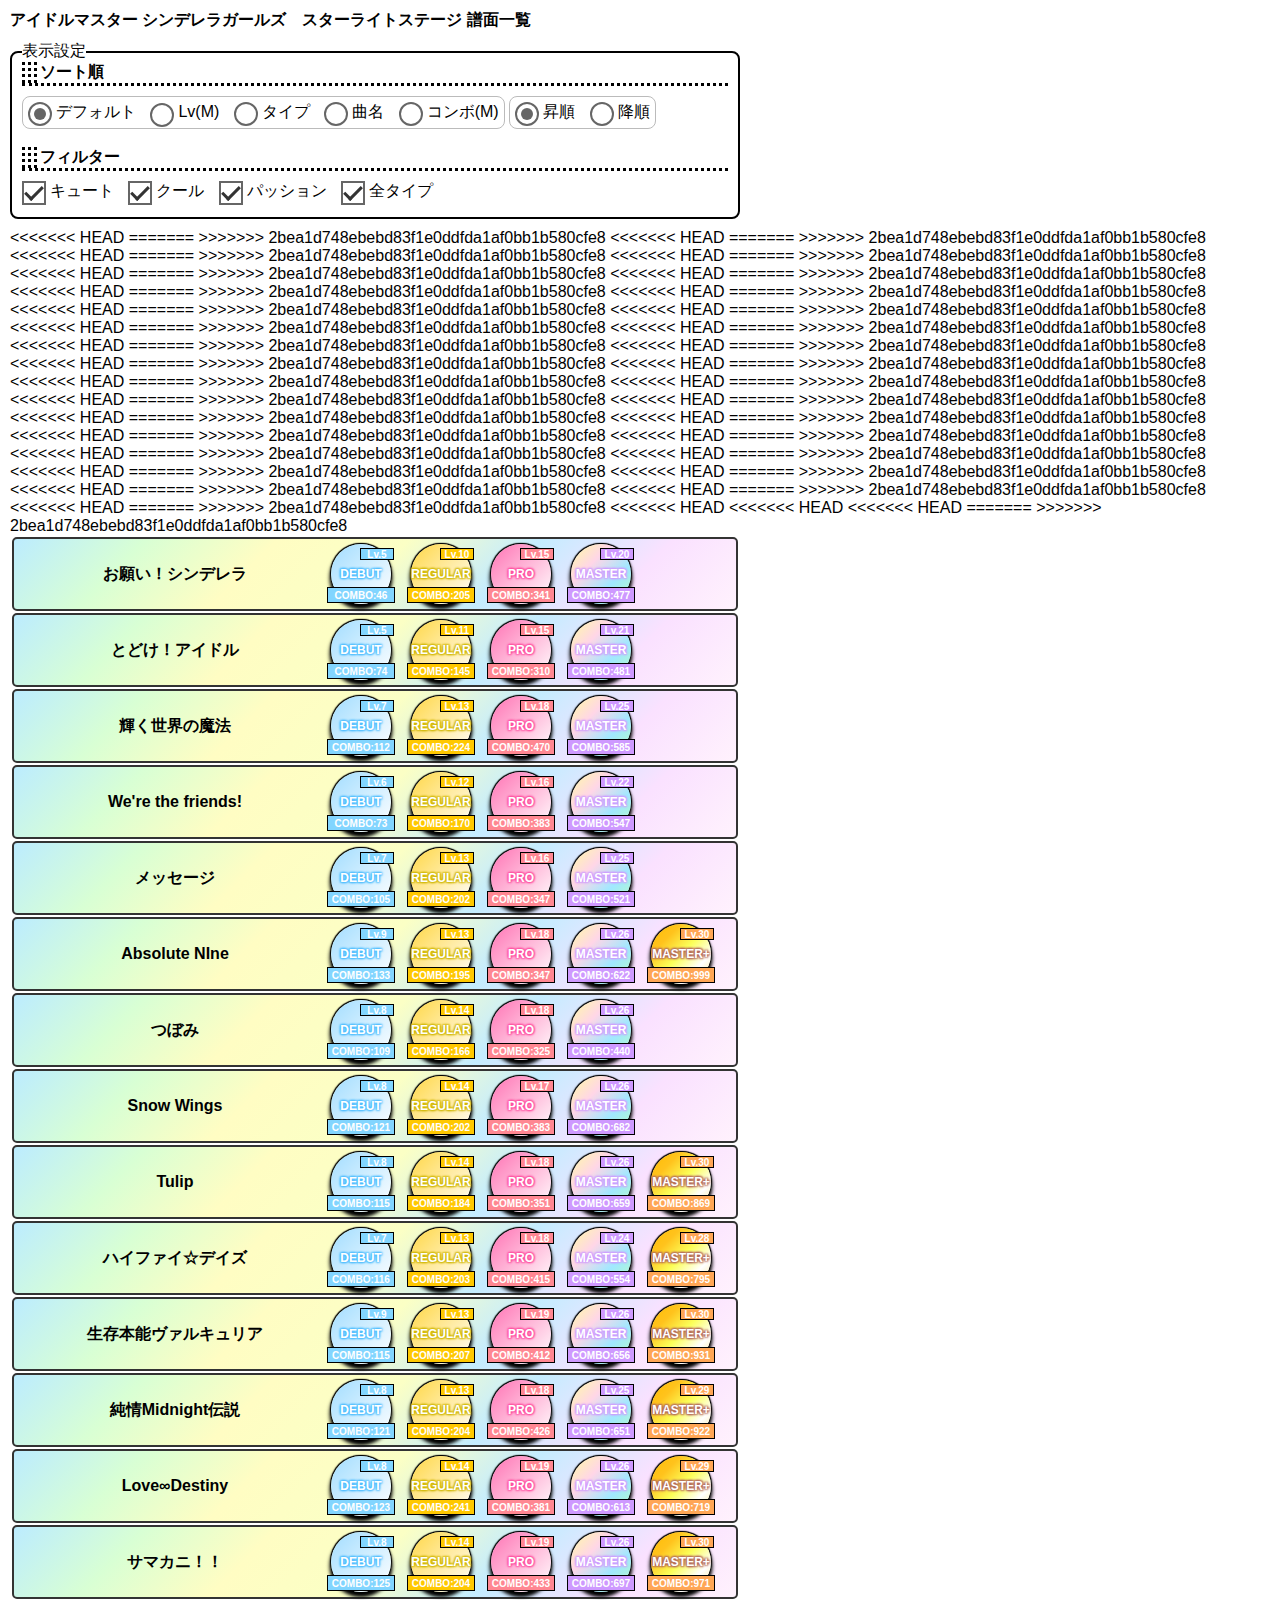
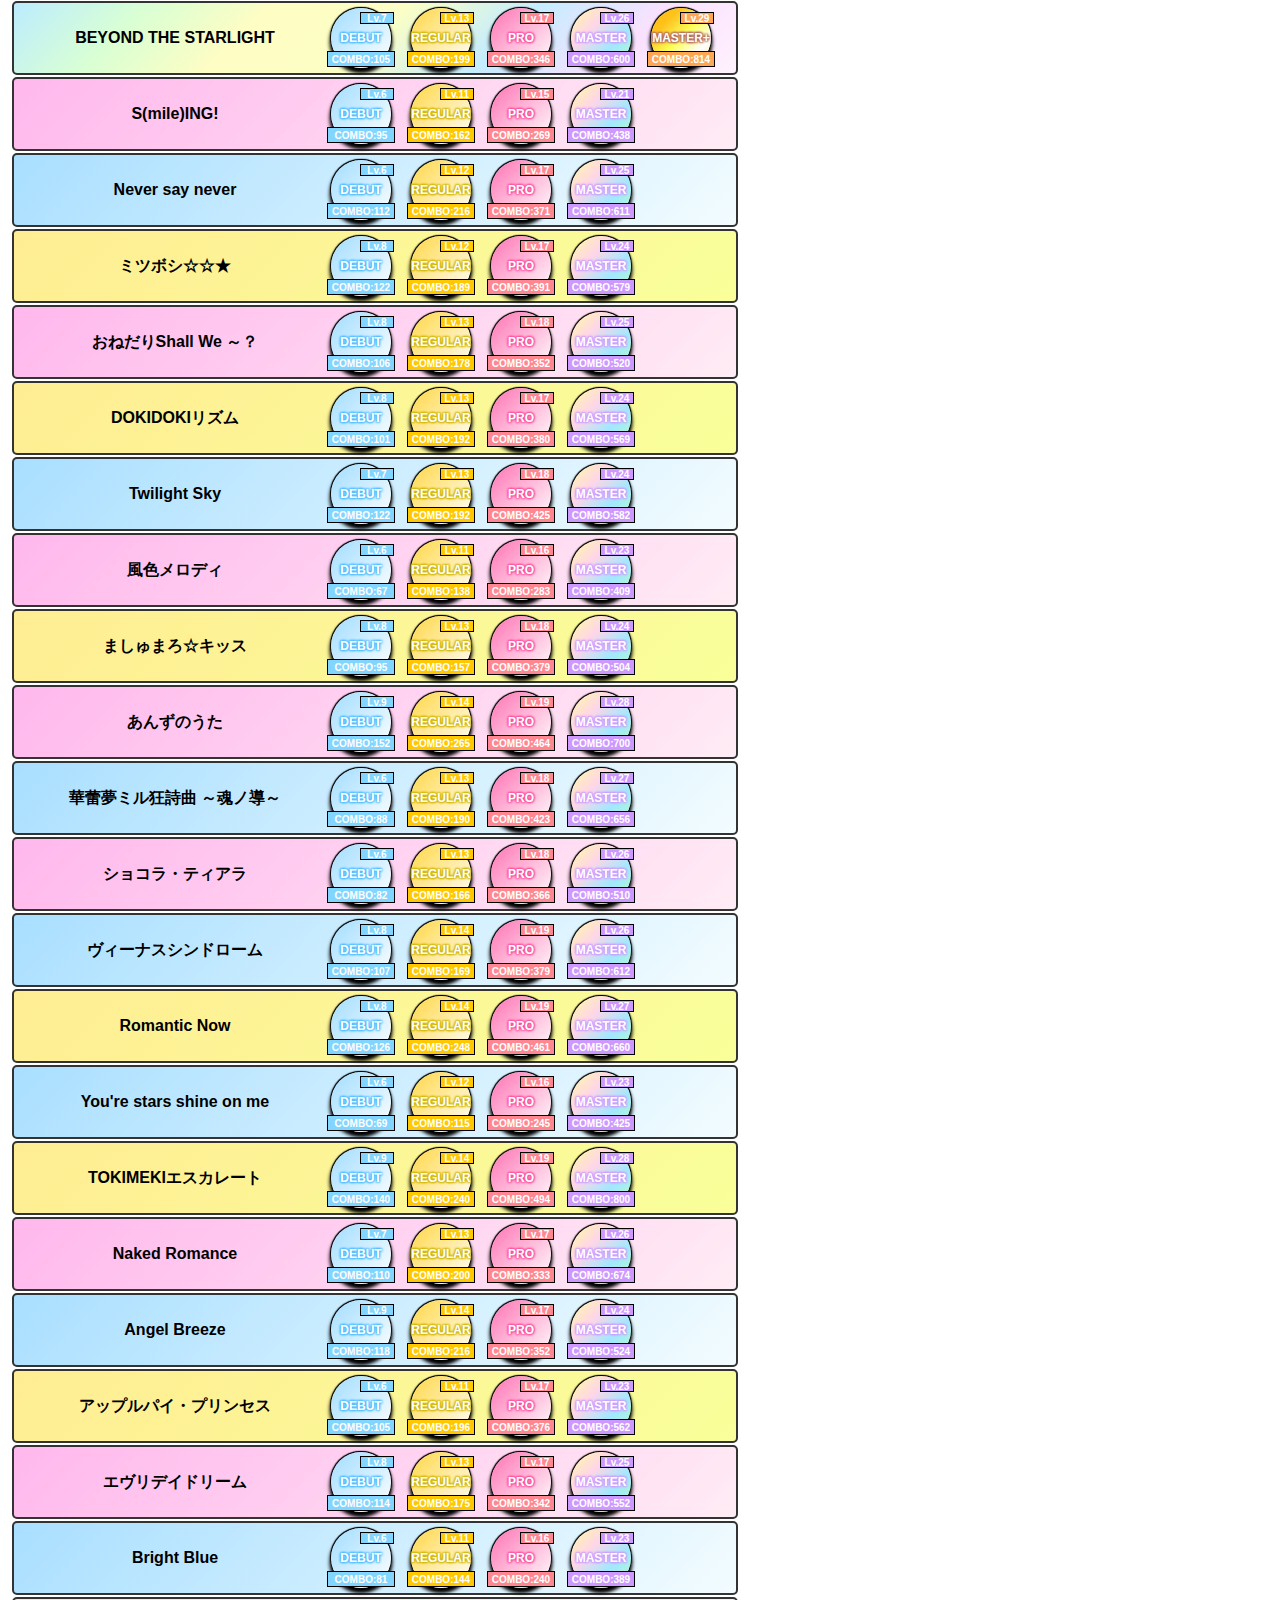
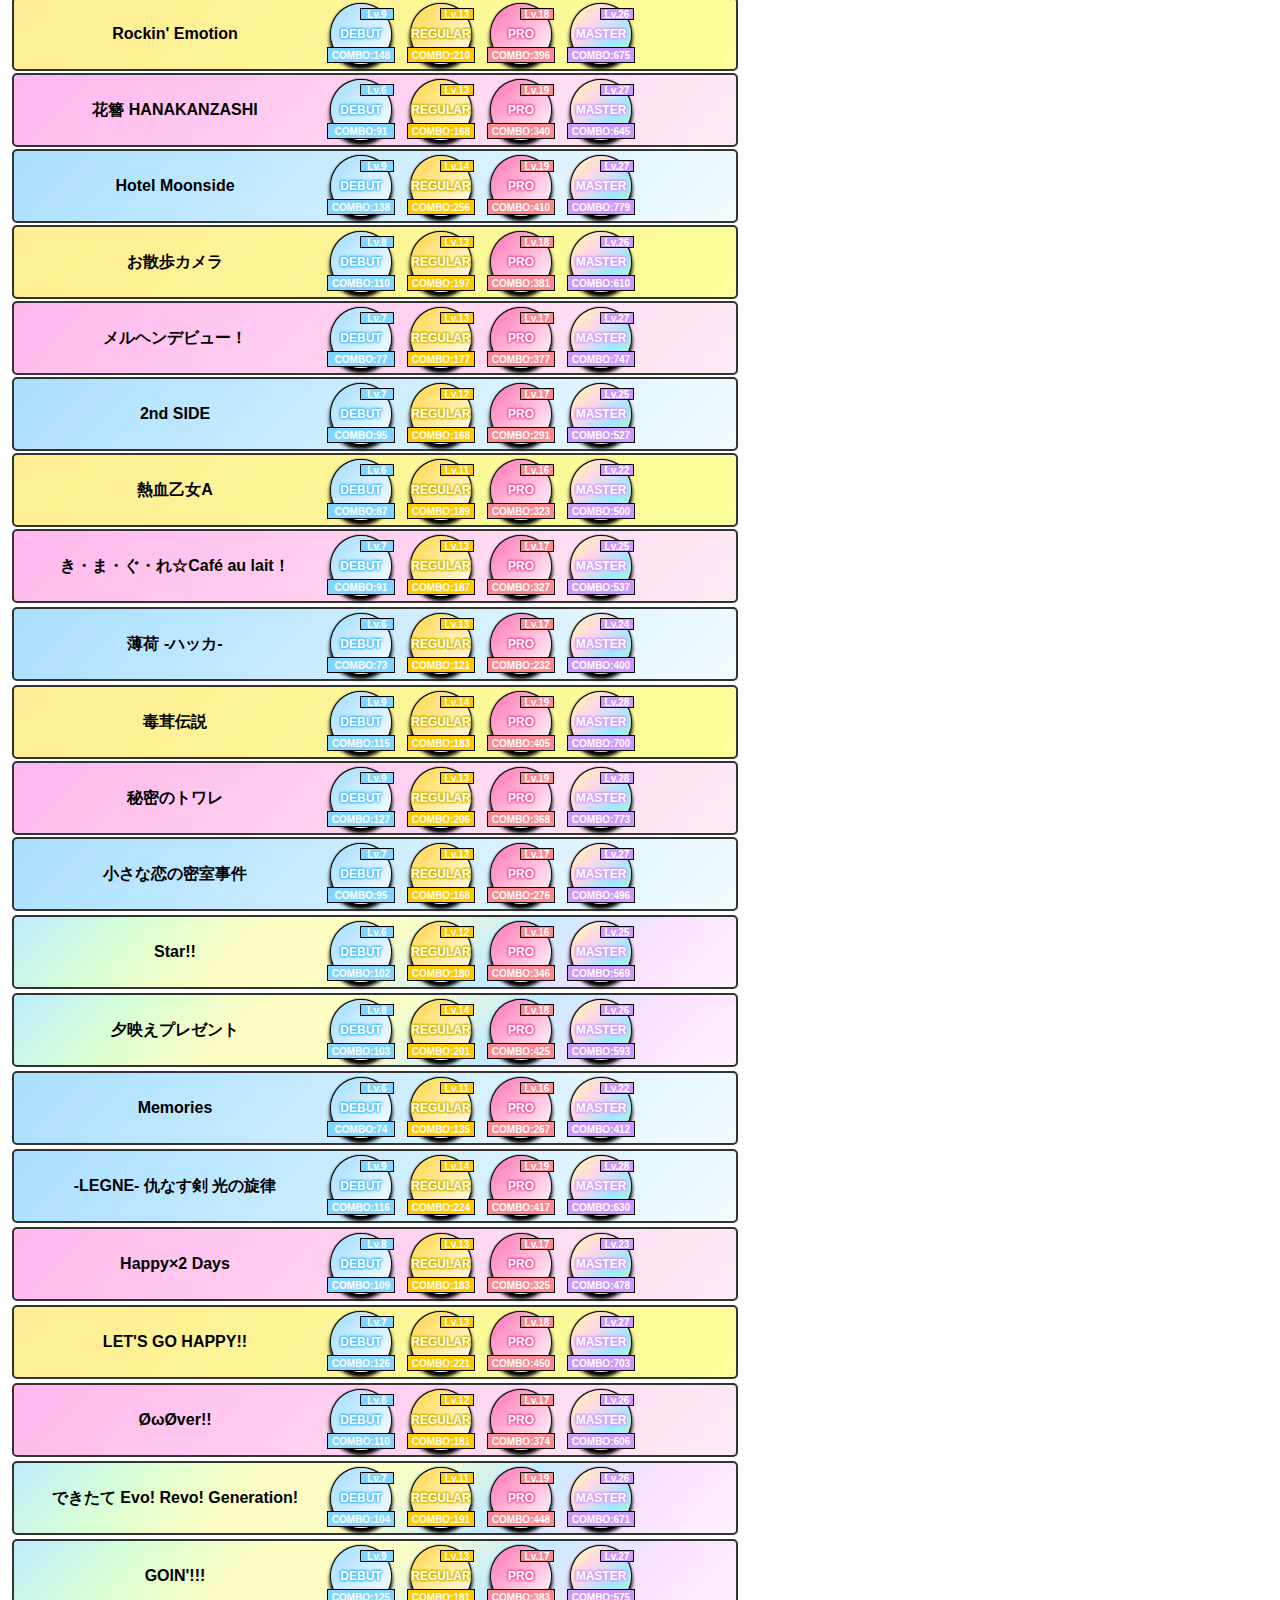
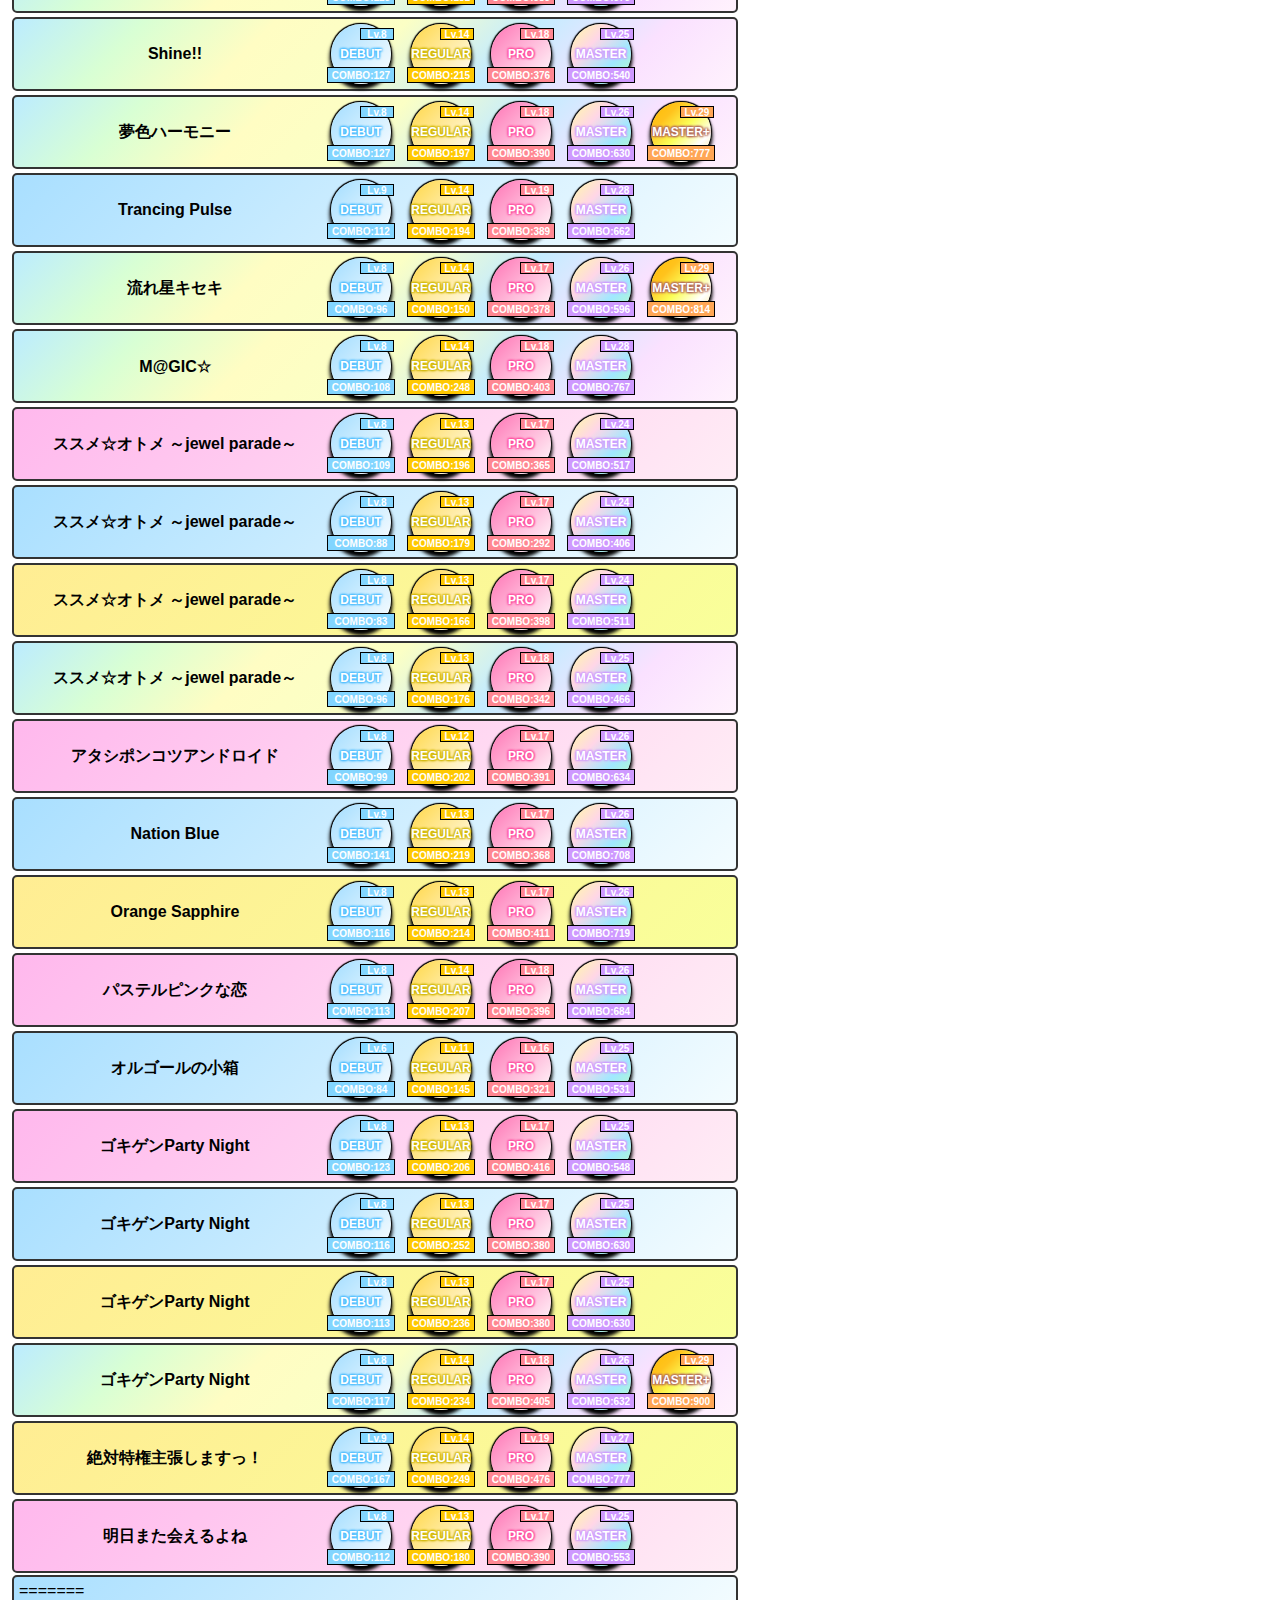
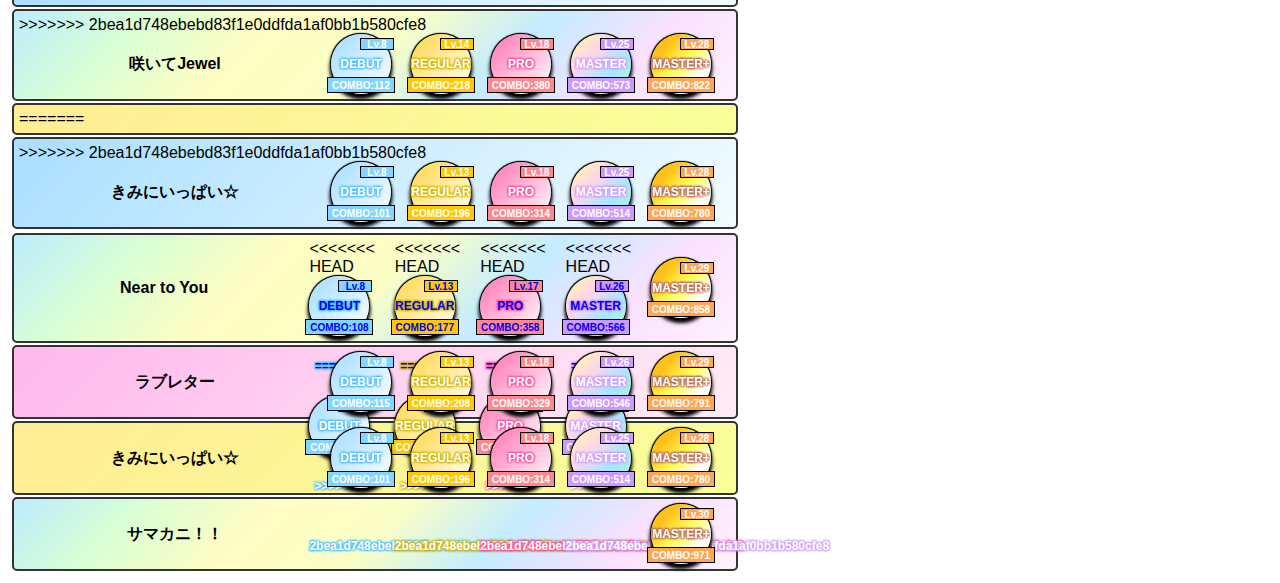
==== commit 7aeabe45: "---" ====
--- a/index.html
+++ b/index.html
@@ -1928,7 +1928,11 @@
         </table>
       </td>
     </tr>
+<<<<<<< HEAD
     <tr data-info="{'no':44,'lv':24,'type':'co','title':'はっか','combo':400}">
+=======
+    <tr data-info="{'no':40,'lv':24,'type':'co','title':'はっか','combo':400}">
+>>>>>>> 2bea1d748ebebd83f1e0ddfda1af0bb1b580cfe8
       <td class="row co" > 
         <table>
           <tr>
@@ -1971,7 +1975,11 @@
         </table>
       </td>
     </tr>
+<<<<<<< HEAD
     <tr data-info="{'no':45,'lv':28,'type':'pa','title':'どくきのこでんせつ','combo':700}">
+=======
+    <tr data-info="{'no':41,'lv':28,'type':'pa','title':'どくきのこでんせつ','combo':700}">
+>>>>>>> 2bea1d748ebebd83f1e0ddfda1af0bb1b580cfe8
       <td class="row pa" > 
         <table>
           <tr>
@@ -2014,6 +2022,7 @@
         </table>
       </td>
     </tr>
+<<<<<<< HEAD
     <tr data-info="{'no':46,'lv':28,'type':'cu','title':'ひみつのとわれ','combo':773}">
       <td class="row cu" > 
         <table>
@@ -2101,6 +2110,9 @@
       </td>
     </tr>
     <tr data-info="{'no':48,'lv':25,'type':'all','title':'すた-','combo':569}">
+=======
+    <tr data-info="{'no':42,'lv':25,'type':'all','title':'すた-','combo':569}">
+>>>>>>> 2bea1d748ebebd83f1e0ddfda1af0bb1b580cfe8
       <td class="row all" > 
         <table>
           <tr>
@@ -2143,7 +2155,11 @@
         </table>
       </td>
     </tr>
+<<<<<<< HEAD
     <tr data-info="{'no':49,'lv':26,'type':'all','title':'ゆうばえぷれぜんと','combo':593}">
+=======
+    <tr data-info="{'no':43,'lv':26,'type':'all','title':'ゆうばえぷれぜんと','combo':593}">
+>>>>>>> 2bea1d748ebebd83f1e0ddfda1af0bb1b580cfe8
       <td class="row all" > 
         <table>
           <tr>
@@ -2186,7 +2202,11 @@
         </table>
       </td>
     </tr>
+<<<<<<< HEAD
     <tr data-info="{'no':50,'lv':22,'type':'co','title':'めもり-ず','combo':412}">
+=======
+    <tr data-info="{'no':44,'lv':22,'type':'co','title':'めもり-ず','combo':412}">
+>>>>>>> 2bea1d748ebebd83f1e0ddfda1af0bb1b580cfe8
       <td class="row co" > 
         <table>
           <tr>
@@ -2229,7 +2249,11 @@
         </table>
       </td>
     </tr>
+<<<<<<< HEAD
     <tr data-info="{'no':51,'lv':28,'type':'co','title':'えんげるあだなすつるぎひかりのしらべ','combo':630}">
+=======
+    <tr data-info="{'no':45,'lv':28,'type':'co','title':'えんげるあだなすつるぎひかりのしらべ','combo':630}">
+>>>>>>> 2bea1d748ebebd83f1e0ddfda1af0bb1b580cfe8
       <td class="row co" > 
         <table>
           <tr>
@@ -2272,7 +2296,11 @@
         </table>
       </td>
     </tr>
+<<<<<<< HEAD
     <tr data-info="{'no':52,'lv':23,'type':'cu','title':'はっぴ-はっぴ-でいず','combo':478}">
+=======
+    <tr data-info="{'no':46,'lv':23,'type':'cu','title':'はっぴ-はっぴ-でいず','combo':478}">
+>>>>>>> 2bea1d748ebebd83f1e0ddfda1af0bb1b580cfe8
       <td class="row cu" > 
         <table>
           <tr>
@@ -2315,7 +2343,11 @@
         </table>
       </td>
     </tr>
+<<<<<<< HEAD
     <tr data-info="{'no':53,'lv':27,'type':'pa','title':'れっつご-はっぴ-','combo':703}">
+=======
+    <tr data-info="{'no':47,'lv':27,'type':'pa','title':'れっつご-はっぴ-','combo':703}">
+>>>>>>> 2bea1d748ebebd83f1e0ddfda1af0bb1b580cfe8
       <td class="row pa" > 
         <table>
           <tr>
@@ -2358,7 +2390,11 @@
         </table>
       </td>
     </tr>
+<<<<<<< HEAD
     <tr data-info="{'no':54,'lv':26,'type':'cu','title':'お-ば-','combo':606}">
+=======
+    <tr data-info="{'no':48,'lv':26,'type':'cu','title':'お-ば-','combo':606}">
+>>>>>>> 2bea1d748ebebd83f1e0ddfda1af0bb1b580cfe8
       <td class="row cu" > 
         <table>
           <tr>
@@ -2401,7 +2437,11 @@
         </table>
       </td>
     </tr>
+<<<<<<< HEAD
     <tr data-info="{'no':55,'lv':26,'type':'all','title':'できたてえぼれぼじぇねれ-しょん','combo':671}">
+=======
+    <tr data-info="{'no':49,'lv':26,'type':'all','title':'できたてえぼれぼじぇねれ-しょん','combo':671}">
+>>>>>>> 2bea1d748ebebd83f1e0ddfda1af0bb1b580cfe8
       <td class="row all" > 
         <table>
           <tr>
@@ -2444,7 +2484,11 @@
         </table>
       </td>
     </tr>
+<<<<<<< HEAD
     <tr data-info="{'no':56,'lv':27,'type':'all','title':'ご-いん','combo':575}">
+=======
+    <tr data-info="{'no':50,'lv':27,'type':'all','title':'ご-いん','combo':575}">
+>>>>>>> 2bea1d748ebebd83f1e0ddfda1af0bb1b580cfe8
       <td class="row all" > 
         <table>
           <tr>
@@ -2487,7 +2531,11 @@
         </table>
       </td>
     </tr>
+<<<<<<< HEAD
     <tr data-info="{'no':57,'lv':25,'type':'all','title':'しゃいん','combo':540}">
+=======
+    <tr data-info="{'no':51,'lv':25,'type':'all','title':'しゃいん','combo':540}">
+>>>>>>> 2bea1d748ebebd83f1e0ddfda1af0bb1b580cfe8
       <td class="row all" > 
         <table>
           <tr>
@@ -2530,7 +2578,11 @@
         </table>
       </td>
     </tr>
+<<<<<<< HEAD
     <tr data-info="{'no':58,'lv':26,'type':'all','title':'ゆめいろは-もに-','combo':630}">
+=======
+    <tr data-info="{'no':52,'lv':26,'type':'all','title':'ゆめいろは-もに-','combo':630}">
+>>>>>>> 2bea1d748ebebd83f1e0ddfda1af0bb1b580cfe8
       <td class="row all" > 
         <table>
           <tr>
@@ -2579,7 +2631,11 @@
         </table>
       </td>
     </tr>
+<<<<<<< HEAD
     <tr data-info="{'no':59,'lv':28,'type':'co','title':'とらんしんぐぱるす','combo':662}">
+=======
+    <tr data-info="{'no':53,'lv':28,'type':'co','title':'とらんしんぐぱるす','combo':662}">
+>>>>>>> 2bea1d748ebebd83f1e0ddfda1af0bb1b580cfe8
       <td class="row co" > 
         <table>
           <tr>
@@ -2622,7 +2678,11 @@
         </table>
       </td>
     </tr>
+<<<<<<< HEAD
     <tr data-info="{'no':60,'lv':26,'type':'all','title':'ながれぼしきせき','combo':596}">
+=======
+    <tr data-info="{'no':54,'lv':26,'type':'all','title':'ながれぼしきせき','combo':596}">
+>>>>>>> 2bea1d748ebebd83f1e0ddfda1af0bb1b580cfe8
       <td class="row all" > 
         <table>
           <tr>
@@ -2671,7 +2731,11 @@
         </table>
       </td>
     </tr>
+<<<<<<< HEAD
     <tr data-info="{'no':61,'lv':28,'type':'all','title':'まじっく','combo':767}">
+=======
+    <tr data-info="{'no':55,'lv':28,'type':'all','title':'まじっく','combo':767}">
+>>>>>>> 2bea1d748ebebd83f1e0ddfda1af0bb1b580cfe8
       <td class="row all" > 
         <table>
           <tr>
@@ -2714,7 +2778,11 @@
         </table>
       </td>
     </tr>
+<<<<<<< HEAD
     <tr data-info="{'no':62,'lv':24,'type':'cu','title':'すすめおとめじゅえるぱれ-ど','combo':517}">
+=======
+    <tr data-info="{'no':56,'lv':24,'type':'cu','title':'すすめおとめじゅえるぱれ-ど','combo':517}">
+>>>>>>> 2bea1d748ebebd83f1e0ddfda1af0bb1b580cfe8
       <td class="row cu" > 
         <table>
           <tr>
@@ -2757,7 +2825,11 @@
         </table>
       </td>
     </tr>
+<<<<<<< HEAD
     <tr data-info="{'no':63,'lv':24,'type':'co','title':'すすめおとめじゅえるぱれ-ど','combo':406}">
+=======
+    <tr data-info="{'no':57,'lv':24,'type':'co','title':'すすめおとめじゅえるぱれ-ど','combo':406}">
+>>>>>>> 2bea1d748ebebd83f1e0ddfda1af0bb1b580cfe8
       <td class="row co" > 
         <table>
           <tr>
@@ -2800,7 +2872,11 @@
         </table>
       </td>
     </tr>
+<<<<<<< HEAD
     <tr data-info="{'no':64,'lv':24,'type':'pa','title':'すすめおとめじゅえるぱれ-ど','combo':511}">
+=======
+    <tr data-info="{'no':58,'lv':24,'type':'pa','title':'すすめおとめじゅえるぱれ-ど','combo':511}">
+>>>>>>> 2bea1d748ebebd83f1e0ddfda1af0bb1b580cfe8
       <td class="row pa" > 
         <table>
           <tr>
@@ -2843,7 +2919,11 @@
         </table>
       </td>
     </tr>
+<<<<<<< HEAD
     <tr data-info="{'no':65,'lv':25,'type':'all','title':'すすめおとめじゅえるぱれ-ど','combo':466}">
+=======
+    <tr data-info="{'no':59,'lv':25,'type':'all','title':'すすめおとめじゅえるぱれ-ど','combo':466}">
+>>>>>>> 2bea1d748ebebd83f1e0ddfda1af0bb1b580cfe8
       <td class="row all" > 
         <table>
           <tr>
@@ -2886,7 +2966,11 @@
         </table>
       </td>
     </tr>
+<<<<<<< HEAD
     <tr data-info="{'no':66,'lv':26,'type':'cu','title':'あたしぽんこつあんどろいど','combo':634}">
+=======
+    <tr data-info="{'no':60,'lv':26,'type':'cu','title':'あたしぽんこつあんどろいど','combo':634}">
+>>>>>>> 2bea1d748ebebd83f1e0ddfda1af0bb1b580cfe8
       <td class="row cu" > 
         <table>
           <tr>
@@ -2929,7 +3013,11 @@
         </table>
       </td>
     </tr>
+<<<<<<< HEAD
     <tr data-info="{'no':67,'lv':26,'type':'co','title':'ね-しょんぶる-','combo':708}">
+=======
+    <tr data-info="{'no':61,'lv':26,'type':'co','title':'ね-しょんぶる-','combo':708}">
+>>>>>>> 2bea1d748ebebd83f1e0ddfda1af0bb1b580cfe8
       <td class="row co" > 
         <table>
           <tr>
@@ -2972,7 +3060,11 @@
         </table>
       </td>
     </tr>
+<<<<<<< HEAD
     <tr data-info="{'no':68,'lv':26,'type':'pa','title':'おれんじさふぁいあ','combo':719}">
+=======
+    <tr data-info="{'no':62,'lv':26,'type':'pa','title':'おれんじさふぁいあ','combo':719}">
+>>>>>>> 2bea1d748ebebd83f1e0ddfda1af0bb1b580cfe8
       <td class="row pa" > 
         <table>
           <tr>
@@ -3015,7 +3107,11 @@
         </table>
       </td>
     </tr>
+<<<<<<< HEAD
     <tr data-info="{'no':69,'lv':26,'type':'cu','title':'ぱすてるぴんくなこい','combo':684}">
+=======
+    <tr data-info="{'no':63,'lv':26,'type':'cu','title':'ぱすてるぴんくなこい','combo':684}">
+>>>>>>> 2bea1d748ebebd83f1e0ddfda1af0bb1b580cfe8
       <td class="row cu" > 
         <table>
           <tr>
@@ -3058,7 +3154,11 @@
         </table>
       </td>
     </tr>
+<<<<<<< HEAD
     <tr data-info="{'no':70,'lv':25,'type':'co','title':'おるご-るのこばこ','combo':531}">
+=======
+    <tr data-info="{'no':64,'lv':25,'type':'co','title':'おるご-るのこばこ','combo':531}">
+>>>>>>> 2bea1d748ebebd83f1e0ddfda1af0bb1b580cfe8
       <td class="row co" > 
         <table>
           <tr>
@@ -3101,7 +3201,11 @@
         </table>
       </td>
     </tr>
+<<<<<<< HEAD
     <tr data-info="{'no':71,'lv':25,'type':'cu','title':'ごきげんぱ-てぃ-ないと','combo':548}">
+=======
+    <tr data-info="{'no':65,'lv':25,'type':'cu','title':'ごきげんぱ-てぃ-ないと','combo':548}">
+>>>>>>> 2bea1d748ebebd83f1e0ddfda1af0bb1b580cfe8
       <td class="row cu" > 
         <table>
           <tr>
@@ -3144,7 +3248,11 @@
         </table>
       </td>
     </tr>
+<<<<<<< HEAD
     <tr data-info="{'no':72,'lv':25,'type':'co','title':'ごきげんぱ-てぃ-ないと','combo':630}">
+=======
+    <tr data-info="{'no':66,'lv':25,'type':'co','title':'ごきげんぱ-てぃ-ないと','combo':630}">
+>>>>>>> 2bea1d748ebebd83f1e0ddfda1af0bb1b580cfe8
       <td class="row co" > 
         <table>
           <tr>
@@ -3187,7 +3295,11 @@
         </table>
       </td>
     </tr>
+<<<<<<< HEAD
     <tr data-info="{'no':73,'lv':25,'type':'pa','title':'ごきげんぱ-てぃ-ないと','combo':630}">
+=======
+    <tr data-info="{'no':67,'lv':25,'type':'pa','title':'ごきげんぱ-てぃ-ないと','combo':630}">
+>>>>>>> 2bea1d748ebebd83f1e0ddfda1af0bb1b580cfe8
       <td class="row pa" > 
         <table>
           <tr>
@@ -3230,7 +3342,11 @@
         </table>
       </td>
     </tr>
+<<<<<<< HEAD
     <tr data-info="{'no':74,'lv':26,'type':'all','title':'ごきげんぱ-てぃ-ないと','combo':632}">
+=======
+    <tr data-info="{'no':68,'lv':26,'type':'all','title':'ごきげんぱ-てぃ-ないと','combo':632}">
+>>>>>>> 2bea1d748ebebd83f1e0ddfda1af0bb1b580cfe8
       <td class="row all" > 
         <table>
           <tr>
@@ -3279,7 +3395,11 @@
         </table>
       </td>
     </tr>
+<<<<<<< HEAD
     <tr data-info="{'no':75,'lv':27,'type':'pa','title':'ぜったいとっけんしゅちょうします','combo':777}">
+=======
+    <tr data-info="{'no':69,'lv':27,'type':'pa','title':'ぜったいとっけんしゅちょうします','combo':777}">
+>>>>>>> 2bea1d748ebebd83f1e0ddfda1af0bb1b580cfe8
       <td class="row pa" > 
         <table>
           <tr>
@@ -3322,7 +3442,11 @@
         </table>
       </td>
     </tr>
+<<<<<<< HEAD
     <tr data-info="{'no':76,'lv':25,'type':'cu','title':'あしたまたあえるよね','combo':553}">
+=======
+    <tr data-info="{'no':70,'lv':25,'type':'cu','title':'あしたまたあえるよね','combo':553}">
+>>>>>>> 2bea1d748ebebd83f1e0ddfda1af0bb1b580cfe8
       <td class="row cu" > 
         <table>
           <tr>
@@ -3365,8 +3489,13 @@
         </table>
       </td>
     </tr>
+<<<<<<< HEAD
     <tr data-info="{'no':77,'lv':25,'type':'co','title':'さいてじゅえる','combo':573}">
       <td class="row co" > 
+=======
+    <tr data-info="{'no':71,'lv':25,'type':'all','title':'じゅんじょうみっどないとでんせつ','combo':651}">
+      <td class="row all" > 
+>>>>>>> 2bea1d748ebebd83f1e0ddfda1af0bb1b580cfe8
         <table>
           <tr>
             <th>咲いてJewel</th>
@@ -3414,8 +3543,13 @@
         </table>
       </td>
     </tr>
+<<<<<<< HEAD
     <tr data-info="{'no':78,'lv':25,'type':'pa','title':'きみにいっぱい','combo':514}">
       <td class="row pa" > 
+=======
+    <tr data-info="{'no':72,'lv':25,'type':'co','title':'さいてじゅえる','combo':573}">
+      <td class="row co" > 
+>>>>>>> 2bea1d748ebebd83f1e0ddfda1af0bb1b580cfe8
         <table>
           <tr>
             <th>きみにいっぱい☆</th>
@@ -3463,40 +3597,72 @@
         </table>
       </td>
     </tr>
+<<<<<<< HEAD
     <tr data-info="{'no':79,'lv':26,'type':'all','title':'にあーとぅーゆー','combo':566}">
+=======
+    <tr data-info="{'no':73,'lv':26,'type':'all','title':'らぶですてぃにー','combo':613}">
+>>>>>>> 2bea1d748ebebd83f1e0ddfda1af0bb1b580cfe8
       <td class="row all" > 
         <table>
           <tr>
             <th>Near to You</th>
             <td>
+<<<<<<< HEAD
               <a href="viewer.html?load=Near%20to%20You_D" target="_blank">
                 <div class="icon">DEBUT
                   <div class="level">Lv.8</div>
                   <div class="combo">COMBO:108</div>
-                </div>
-              </a>
-            </td>
-            <td>
+=======
+              <a href="viewer.html?load=Love∞Destiny_D" target="_blank">
+                <div class="icon">DEBUT
+                  <div class="level">Lv.8</div>
+                  <div class="combo">COMBO:123</div>
+>>>>>>> 2bea1d748ebebd83f1e0ddfda1af0bb1b580cfe8
+                </div>
+              </a>
+            </td>
+            <td>
+<<<<<<< HEAD
               <a href="viewer.html?load=Near%20to%20You_R" target="_blank">
                 <div class="icon">REGULAR
                   <div class="level">Lv.13</div>
                   <div class="combo">COMBO:177</div>
-                </div>
-              </a>
-            </td>
-            <td>
+=======
+              <a href="viewer.html?load=Love∞Destiny_R" target="_blank">
+                <div class="icon">REGULAR
+                  <div class="level">Lv.14</div>
+                  <div class="combo">COMBO:241</div>
+>>>>>>> 2bea1d748ebebd83f1e0ddfda1af0bb1b580cfe8
+                </div>
+              </a>
+            </td>
+            <td>
+<<<<<<< HEAD
               <a href="viewer.html?load=Near%20to%20You_P" target="_blank">
                 <div class="icon">PRO
                   <div class="level">Lv.17</div>
                   <div class="combo">COMBO:358</div>
-                </div>
-              </a>
-            </td>
-            <td>
+=======
+              <a href="viewer.html?load=Love∞Destiny_P" target="_blank">
+                <div class="icon">PRO
+                  <div class="level">Lv.19</div>
+                  <div class="combo">COMBO:381</div>
+>>>>>>> 2bea1d748ebebd83f1e0ddfda1af0bb1b580cfe8
+                </div>
+              </a>
+            </td>
+            <td>
+<<<<<<< HEAD
               <a href="viewer.html?load=Near%20to%20You_M" target="_blank">
                 <div class="icon">MASTER
                   <div class="level">Lv.26</div>
                   <div class="combo">COMBO:566</div>
+=======
+              <a href="viewer.html?load=Love∞Destiny_M" target="_blank">
+                <div class="icon">MASTER
+                  <div class="level">Lv.26</div>
+                  <div class="combo">COMBO:613</div>
+>>>>>>> 2bea1d748ebebd83f1e0ddfda1af0bb1b580cfe8
                 </div>
               </a>
             </td>
@@ -3561,6 +3727,80 @@
         </table>
       </td>
     </tr>
+    <tr data-info="{'no':74,'lv':25,'type':'pa','title':'きみにいっぱい','combo':514}">
+      <td class="row pa" > 
+        <table>
+          <tr>
+            <th>きみにいっぱい☆</th>
+            <td>
+              <a href="viewer.html?load=きみにいっぱい☆_D" target="_blank">
+                <div class="icon">DEBUT
+                  <div class="level">Lv.8</div>
+                  <div class="combo">COMBO:101</div>
+                </div>
+              </a>
+            </td>
+            <td>
+              <a href="viewer.html?load=きみにいっぱい☆_R" target="_blank">
+                <div class="icon">REGULAR
+                  <div class="level">Lv.13</div>
+                  <div class="combo">COMBO:196</div>
+                </div>
+              </a>
+            </td>
+            <td>
+              <a href="viewer.html?load=きみにいっぱい☆_P" target="_blank">
+                <div class="icon">PRO
+                  <div class="level">Lv.18</div>
+                  <div class="combo">COMBO:314</div>
+                </div>
+              </a>
+            </td>
+            <td>
+              <a href="viewer.html?load=きみにいっぱい☆_M" target="_blank">
+                <div class="icon">MASTER
+                  <div class="level">Lv.25</div>
+                  <div class="combo">COMBO:514</div>
+                </div>
+              </a>
+            </td>
+            <td>
+              <a href="viewer.html?load=きみにいっぱい☆_M+" target="_blank">
+                <div class="icon">MASTER+
+                  <div class="level">Lv.28</div>
+                  <div class="combo">COMBO:780</div>
+                </div>
+              </a>
+            </td>
+          </tr>
+        </table>
+      </td>
+    </tr>
+    <tr data-info="{'no':75,'lv':26,'type':'all','title':'さまかに','combo':697}">
+      <td class="row all" > 
+        <table>
+          <tr>
+            <th>サマカニ！！</th>
+            <td>
+            </td>
+            <td>
+            </td>
+            <td>
+            </td>
+            <td>
+            </td>
+            <td>
+              <a href="viewer.html?load=サマカニ！！_M+" target="_blank">
+                <div class="icon">MASTER+
+                  <div class="level">Lv.30</div>
+                  <div class="combo">COMBO:971</div>
+                </div>
+              </a>
+            </td>
+          </tr>
+        </table>
+      </td>
+    </tr>
   </table>
 </body>
 </html>
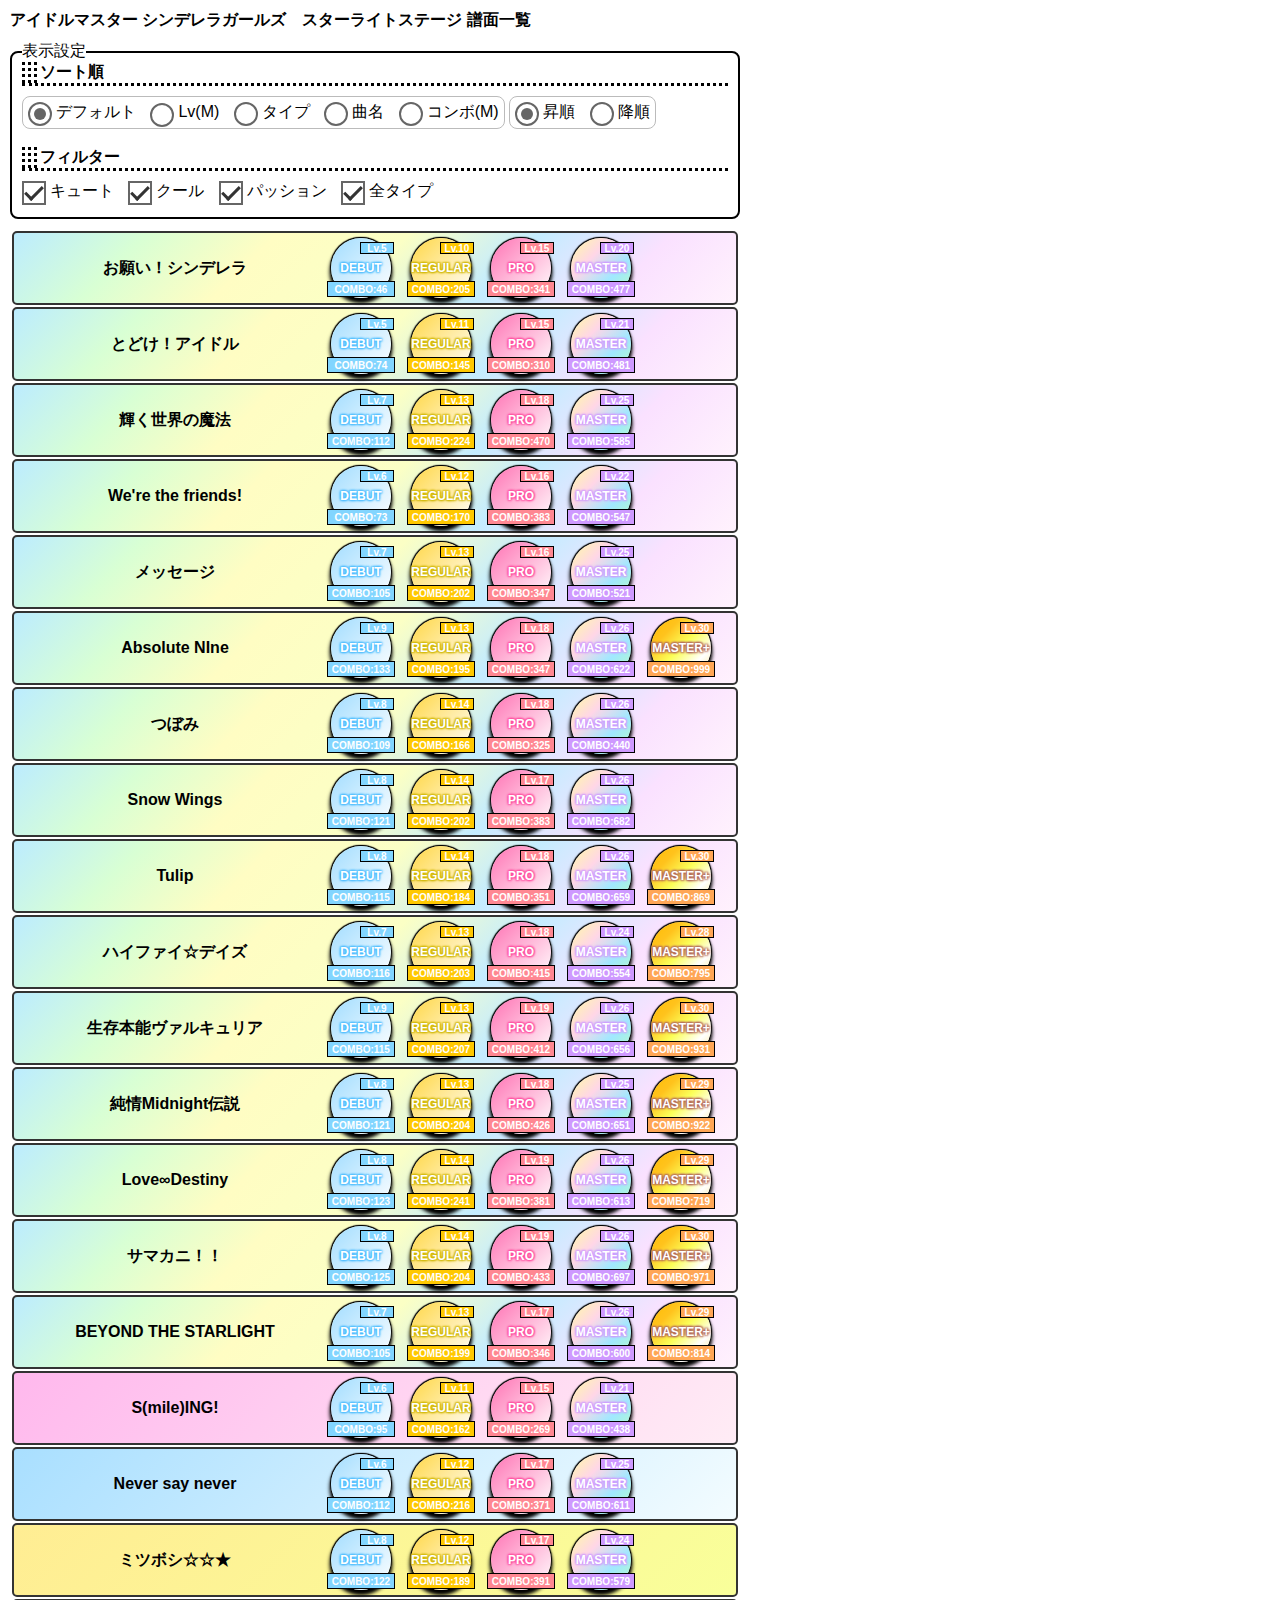
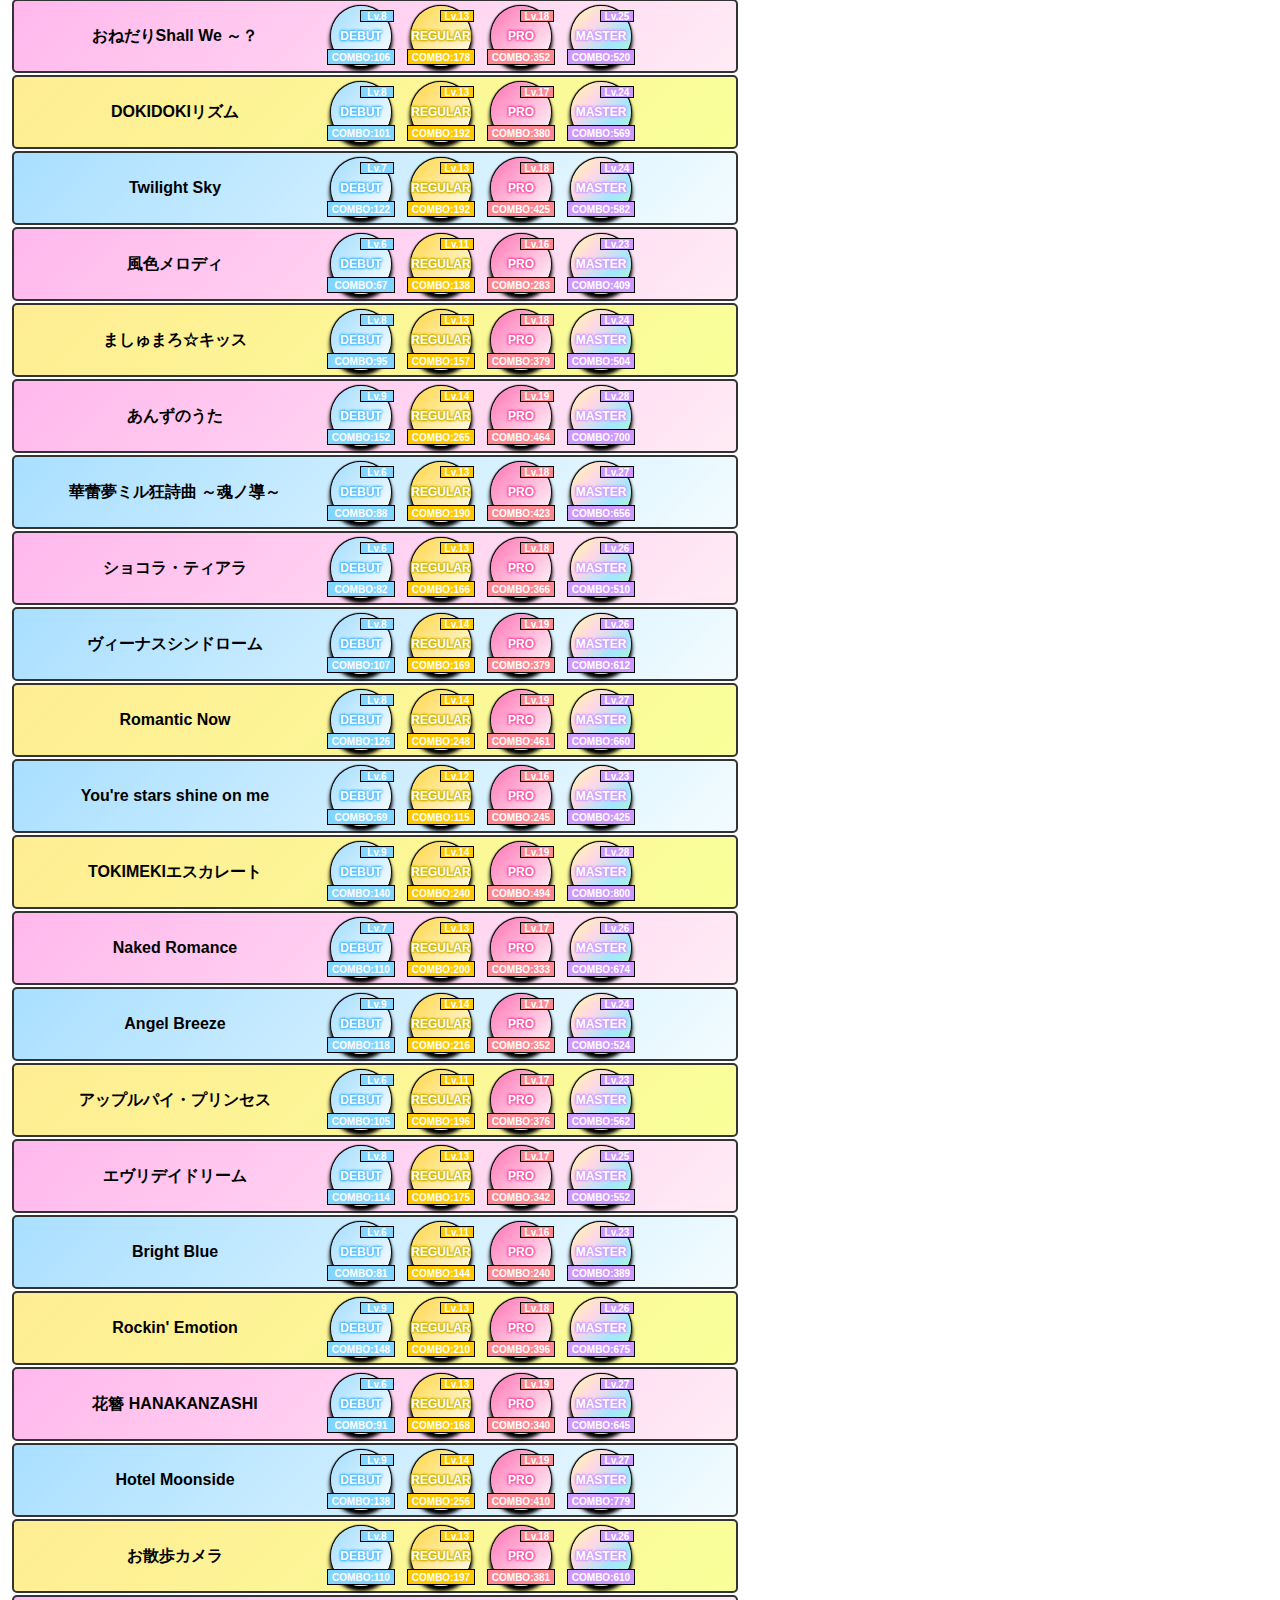
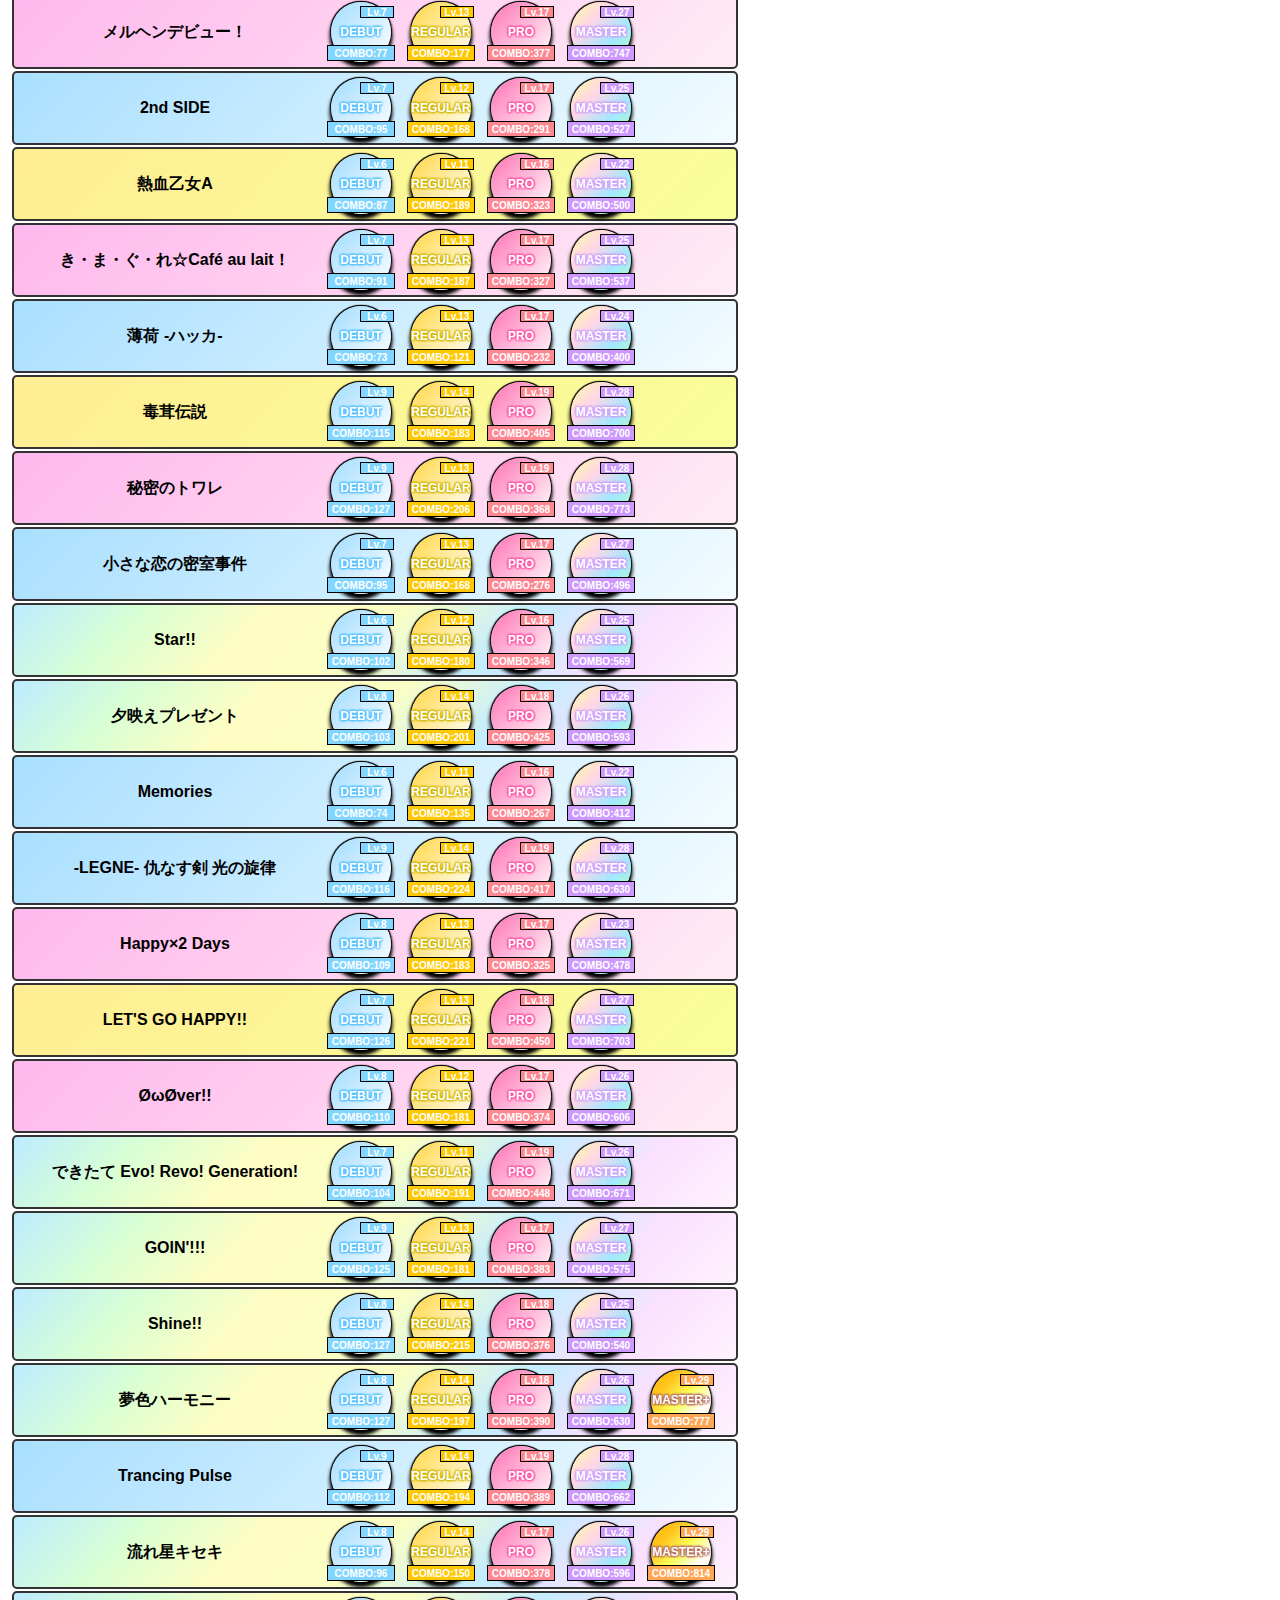
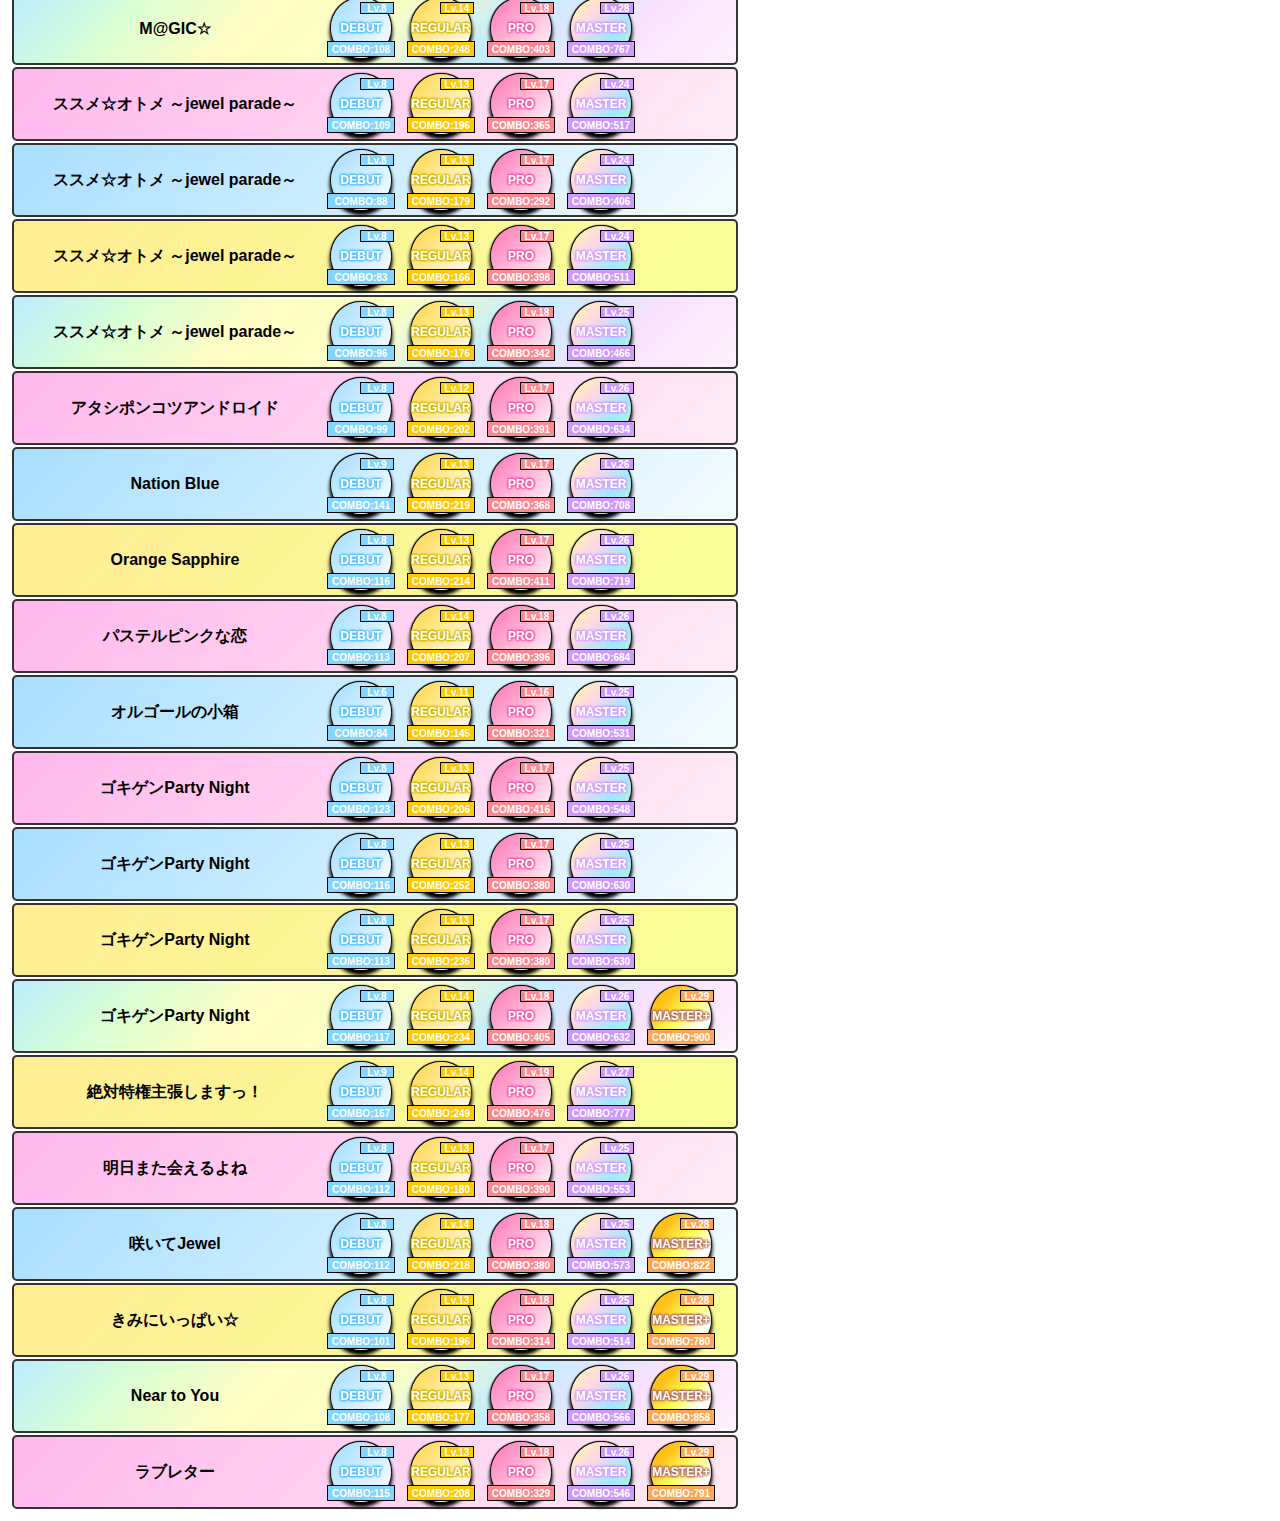
==== commit 9a56dbd3: "---" ====
--- a/index.html
+++ b/index.html
@@ -1,3 +1,4 @@
+
 <!doctype html>
 <html>
 <head>
@@ -1928,11 +1929,7 @@
         </table>
       </td>
     </tr>
-<<<<<<< HEAD
     <tr data-info="{'no':44,'lv':24,'type':'co','title':'はっか','combo':400}">
-=======
-    <tr data-info="{'no':40,'lv':24,'type':'co','title':'はっか','combo':400}">
->>>>>>> 2bea1d748ebebd83f1e0ddfda1af0bb1b580cfe8
       <td class="row co" > 
         <table>
           <tr>
@@ -1975,11 +1972,7 @@
         </table>
       </td>
     </tr>
-<<<<<<< HEAD
     <tr data-info="{'no':45,'lv':28,'type':'pa','title':'どくきのこでんせつ','combo':700}">
-=======
-    <tr data-info="{'no':41,'lv':28,'type':'pa','title':'どくきのこでんせつ','combo':700}">
->>>>>>> 2bea1d748ebebd83f1e0ddfda1af0bb1b580cfe8
       <td class="row pa" > 
         <table>
           <tr>
@@ -2022,7 +2015,6 @@
         </table>
       </td>
     </tr>
-<<<<<<< HEAD
     <tr data-info="{'no':46,'lv':28,'type':'cu','title':'ひみつのとわれ','combo':773}">
       <td class="row cu" > 
         <table>
@@ -2110,9 +2102,6 @@
       </td>
     </tr>
     <tr data-info="{'no':48,'lv':25,'type':'all','title':'すた-','combo':569}">
-=======
-    <tr data-info="{'no':42,'lv':25,'type':'all','title':'すた-','combo':569}">
->>>>>>> 2bea1d748ebebd83f1e0ddfda1af0bb1b580cfe8
       <td class="row all" > 
         <table>
           <tr>
@@ -2155,11 +2144,7 @@
         </table>
       </td>
     </tr>
-<<<<<<< HEAD
     <tr data-info="{'no':49,'lv':26,'type':'all','title':'ゆうばえぷれぜんと','combo':593}">
-=======
-    <tr data-info="{'no':43,'lv':26,'type':'all','title':'ゆうばえぷれぜんと','combo':593}">
->>>>>>> 2bea1d748ebebd83f1e0ddfda1af0bb1b580cfe8
       <td class="row all" > 
         <table>
           <tr>
@@ -2202,11 +2187,7 @@
         </table>
       </td>
     </tr>
-<<<<<<< HEAD
     <tr data-info="{'no':50,'lv':22,'type':'co','title':'めもり-ず','combo':412}">
-=======
-    <tr data-info="{'no':44,'lv':22,'type':'co','title':'めもり-ず','combo':412}">
->>>>>>> 2bea1d748ebebd83f1e0ddfda1af0bb1b580cfe8
       <td class="row co" > 
         <table>
           <tr>
@@ -2249,11 +2230,7 @@
         </table>
       </td>
     </tr>
-<<<<<<< HEAD
     <tr data-info="{'no':51,'lv':28,'type':'co','title':'えんげるあだなすつるぎひかりのしらべ','combo':630}">
-=======
-    <tr data-info="{'no':45,'lv':28,'type':'co','title':'えんげるあだなすつるぎひかりのしらべ','combo':630}">
->>>>>>> 2bea1d748ebebd83f1e0ddfda1af0bb1b580cfe8
       <td class="row co" > 
         <table>
           <tr>
@@ -2296,11 +2273,7 @@
         </table>
       </td>
     </tr>
-<<<<<<< HEAD
     <tr data-info="{'no':52,'lv':23,'type':'cu','title':'はっぴ-はっぴ-でいず','combo':478}">
-=======
-    <tr data-info="{'no':46,'lv':23,'type':'cu','title':'はっぴ-はっぴ-でいず','combo':478}">
->>>>>>> 2bea1d748ebebd83f1e0ddfda1af0bb1b580cfe8
       <td class="row cu" > 
         <table>
           <tr>
@@ -2343,11 +2316,7 @@
         </table>
       </td>
     </tr>
-<<<<<<< HEAD
     <tr data-info="{'no':53,'lv':27,'type':'pa','title':'れっつご-はっぴ-','combo':703}">
-=======
-    <tr data-info="{'no':47,'lv':27,'type':'pa','title':'れっつご-はっぴ-','combo':703}">
->>>>>>> 2bea1d748ebebd83f1e0ddfda1af0bb1b580cfe8
       <td class="row pa" > 
         <table>
           <tr>
@@ -2390,11 +2359,7 @@
         </table>
       </td>
     </tr>
-<<<<<<< HEAD
     <tr data-info="{'no':54,'lv':26,'type':'cu','title':'お-ば-','combo':606}">
-=======
-    <tr data-info="{'no':48,'lv':26,'type':'cu','title':'お-ば-','combo':606}">
->>>>>>> 2bea1d748ebebd83f1e0ddfda1af0bb1b580cfe8
       <td class="row cu" > 
         <table>
           <tr>
@@ -2437,11 +2402,7 @@
         </table>
       </td>
     </tr>
-<<<<<<< HEAD
     <tr data-info="{'no':55,'lv':26,'type':'all','title':'できたてえぼれぼじぇねれ-しょん','combo':671}">
-=======
-    <tr data-info="{'no':49,'lv':26,'type':'all','title':'できたてえぼれぼじぇねれ-しょん','combo':671}">
->>>>>>> 2bea1d748ebebd83f1e0ddfda1af0bb1b580cfe8
       <td class="row all" > 
         <table>
           <tr>
@@ -2484,11 +2445,7 @@
         </table>
       </td>
     </tr>
-<<<<<<< HEAD
     <tr data-info="{'no':56,'lv':27,'type':'all','title':'ご-いん','combo':575}">
-=======
-    <tr data-info="{'no':50,'lv':27,'type':'all','title':'ご-いん','combo':575}">
->>>>>>> 2bea1d748ebebd83f1e0ddfda1af0bb1b580cfe8
       <td class="row all" > 
         <table>
           <tr>
@@ -2531,11 +2488,7 @@
         </table>
       </td>
     </tr>
-<<<<<<< HEAD
     <tr data-info="{'no':57,'lv':25,'type':'all','title':'しゃいん','combo':540}">
-=======
-    <tr data-info="{'no':51,'lv':25,'type':'all','title':'しゃいん','combo':540}">
->>>>>>> 2bea1d748ebebd83f1e0ddfda1af0bb1b580cfe8
       <td class="row all" > 
         <table>
           <tr>
@@ -2578,11 +2531,7 @@
         </table>
       </td>
     </tr>
-<<<<<<< HEAD
     <tr data-info="{'no':58,'lv':26,'type':'all','title':'ゆめいろは-もに-','combo':630}">
-=======
-    <tr data-info="{'no':52,'lv':26,'type':'all','title':'ゆめいろは-もに-','combo':630}">
->>>>>>> 2bea1d748ebebd83f1e0ddfda1af0bb1b580cfe8
       <td class="row all" > 
         <table>
           <tr>
@@ -2631,11 +2580,7 @@
         </table>
       </td>
     </tr>
-<<<<<<< HEAD
     <tr data-info="{'no':59,'lv':28,'type':'co','title':'とらんしんぐぱるす','combo':662}">
-=======
-    <tr data-info="{'no':53,'lv':28,'type':'co','title':'とらんしんぐぱるす','combo':662}">
->>>>>>> 2bea1d748ebebd83f1e0ddfda1af0bb1b580cfe8
       <td class="row co" > 
         <table>
           <tr>
@@ -2678,11 +2623,7 @@
         </table>
       </td>
     </tr>
-<<<<<<< HEAD
     <tr data-info="{'no':60,'lv':26,'type':'all','title':'ながれぼしきせき','combo':596}">
-=======
-    <tr data-info="{'no':54,'lv':26,'type':'all','title':'ながれぼしきせき','combo':596}">
->>>>>>> 2bea1d748ebebd83f1e0ddfda1af0bb1b580cfe8
       <td class="row all" > 
         <table>
           <tr>
@@ -2731,11 +2672,7 @@
         </table>
       </td>
     </tr>
-<<<<<<< HEAD
     <tr data-info="{'no':61,'lv':28,'type':'all','title':'まじっく','combo':767}">
-=======
-    <tr data-info="{'no':55,'lv':28,'type':'all','title':'まじっく','combo':767}">
->>>>>>> 2bea1d748ebebd83f1e0ddfda1af0bb1b580cfe8
       <td class="row all" > 
         <table>
           <tr>
@@ -2778,11 +2715,7 @@
         </table>
       </td>
     </tr>
-<<<<<<< HEAD
     <tr data-info="{'no':62,'lv':24,'type':'cu','title':'すすめおとめじゅえるぱれ-ど','combo':517}">
-=======
-    <tr data-info="{'no':56,'lv':24,'type':'cu','title':'すすめおとめじゅえるぱれ-ど','combo':517}">
->>>>>>> 2bea1d748ebebd83f1e0ddfda1af0bb1b580cfe8
       <td class="row cu" > 
         <table>
           <tr>
@@ -2825,11 +2758,7 @@
         </table>
       </td>
     </tr>
-<<<<<<< HEAD
     <tr data-info="{'no':63,'lv':24,'type':'co','title':'すすめおとめじゅえるぱれ-ど','combo':406}">
-=======
-    <tr data-info="{'no':57,'lv':24,'type':'co','title':'すすめおとめじゅえるぱれ-ど','combo':406}">
->>>>>>> 2bea1d748ebebd83f1e0ddfda1af0bb1b580cfe8
       <td class="row co" > 
         <table>
           <tr>
@@ -2872,11 +2801,7 @@
         </table>
       </td>
     </tr>
-<<<<<<< HEAD
     <tr data-info="{'no':64,'lv':24,'type':'pa','title':'すすめおとめじゅえるぱれ-ど','combo':511}">
-=======
-    <tr data-info="{'no':58,'lv':24,'type':'pa','title':'すすめおとめじゅえるぱれ-ど','combo':511}">
->>>>>>> 2bea1d748ebebd83f1e0ddfda1af0bb1b580cfe8
       <td class="row pa" > 
         <table>
           <tr>
@@ -2919,11 +2844,7 @@
         </table>
       </td>
     </tr>
-<<<<<<< HEAD
     <tr data-info="{'no':65,'lv':25,'type':'all','title':'すすめおとめじゅえるぱれ-ど','combo':466}">
-=======
-    <tr data-info="{'no':59,'lv':25,'type':'all','title':'すすめおとめじゅえるぱれ-ど','combo':466}">
->>>>>>> 2bea1d748ebebd83f1e0ddfda1af0bb1b580cfe8
       <td class="row all" > 
         <table>
           <tr>
@@ -2966,11 +2887,7 @@
         </table>
       </td>
     </tr>
-<<<<<<< HEAD
     <tr data-info="{'no':66,'lv':26,'type':'cu','title':'あたしぽんこつあんどろいど','combo':634}">
-=======
-    <tr data-info="{'no':60,'lv':26,'type':'cu','title':'あたしぽんこつあんどろいど','combo':634}">
->>>>>>> 2bea1d748ebebd83f1e0ddfda1af0bb1b580cfe8
       <td class="row cu" > 
         <table>
           <tr>
@@ -3013,11 +2930,7 @@
         </table>
       </td>
     </tr>
-<<<<<<< HEAD
     <tr data-info="{'no':67,'lv':26,'type':'co','title':'ね-しょんぶる-','combo':708}">
-=======
-    <tr data-info="{'no':61,'lv':26,'type':'co','title':'ね-しょんぶる-','combo':708}">
->>>>>>> 2bea1d748ebebd83f1e0ddfda1af0bb1b580cfe8
       <td class="row co" > 
         <table>
           <tr>
@@ -3060,11 +2973,7 @@
         </table>
       </td>
     </tr>
-<<<<<<< HEAD
     <tr data-info="{'no':68,'lv':26,'type':'pa','title':'おれんじさふぁいあ','combo':719}">
-=======
-    <tr data-info="{'no':62,'lv':26,'type':'pa','title':'おれんじさふぁいあ','combo':719}">
->>>>>>> 2bea1d748ebebd83f1e0ddfda1af0bb1b580cfe8
       <td class="row pa" > 
         <table>
           <tr>
@@ -3107,11 +3016,7 @@
         </table>
       </td>
     </tr>
-<<<<<<< HEAD
     <tr data-info="{'no':69,'lv':26,'type':'cu','title':'ぱすてるぴんくなこい','combo':684}">
-=======
-    <tr data-info="{'no':63,'lv':26,'type':'cu','title':'ぱすてるぴんくなこい','combo':684}">
->>>>>>> 2bea1d748ebebd83f1e0ddfda1af0bb1b580cfe8
       <td class="row cu" > 
         <table>
           <tr>
@@ -3154,11 +3059,7 @@
         </table>
       </td>
     </tr>
-<<<<<<< HEAD
     <tr data-info="{'no':70,'lv':25,'type':'co','title':'おるご-るのこばこ','combo':531}">
-=======
-    <tr data-info="{'no':64,'lv':25,'type':'co','title':'おるご-るのこばこ','combo':531}">
->>>>>>> 2bea1d748ebebd83f1e0ddfda1af0bb1b580cfe8
       <td class="row co" > 
         <table>
           <tr>
@@ -3201,11 +3102,7 @@
         </table>
       </td>
     </tr>
-<<<<<<< HEAD
     <tr data-info="{'no':71,'lv':25,'type':'cu','title':'ごきげんぱ-てぃ-ないと','combo':548}">
-=======
-    <tr data-info="{'no':65,'lv':25,'type':'cu','title':'ごきげんぱ-てぃ-ないと','combo':548}">
->>>>>>> 2bea1d748ebebd83f1e0ddfda1af0bb1b580cfe8
       <td class="row cu" > 
         <table>
           <tr>
@@ -3248,11 +3145,7 @@
         </table>
       </td>
     </tr>
-<<<<<<< HEAD
     <tr data-info="{'no':72,'lv':25,'type':'co','title':'ごきげんぱ-てぃ-ないと','combo':630}">
-=======
-    <tr data-info="{'no':66,'lv':25,'type':'co','title':'ごきげんぱ-てぃ-ないと','combo':630}">
->>>>>>> 2bea1d748ebebd83f1e0ddfda1af0bb1b580cfe8
       <td class="row co" > 
         <table>
           <tr>
@@ -3295,11 +3188,7 @@
         </table>
       </td>
     </tr>
-<<<<<<< HEAD
     <tr data-info="{'no':73,'lv':25,'type':'pa','title':'ごきげんぱ-てぃ-ないと','combo':630}">
-=======
-    <tr data-info="{'no':67,'lv':25,'type':'pa','title':'ごきげんぱ-てぃ-ないと','combo':630}">
->>>>>>> 2bea1d748ebebd83f1e0ddfda1af0bb1b580cfe8
       <td class="row pa" > 
         <table>
           <tr>
@@ -3342,11 +3231,7 @@
         </table>
       </td>
     </tr>
-<<<<<<< HEAD
     <tr data-info="{'no':74,'lv':26,'type':'all','title':'ごきげんぱ-てぃ-ないと','combo':632}">
-=======
-    <tr data-info="{'no':68,'lv':26,'type':'all','title':'ごきげんぱ-てぃ-ないと','combo':632}">
->>>>>>> 2bea1d748ebebd83f1e0ddfda1af0bb1b580cfe8
       <td class="row all" > 
         <table>
           <tr>
@@ -3395,11 +3280,7 @@
         </table>
       </td>
     </tr>
-<<<<<<< HEAD
     <tr data-info="{'no':75,'lv':27,'type':'pa','title':'ぜったいとっけんしゅちょうします','combo':777}">
-=======
-    <tr data-info="{'no':69,'lv':27,'type':'pa','title':'ぜったいとっけんしゅちょうします','combo':777}">
->>>>>>> 2bea1d748ebebd83f1e0ddfda1af0bb1b580cfe8
       <td class="row pa" > 
         <table>
           <tr>
@@ -3442,11 +3323,7 @@
         </table>
       </td>
     </tr>
-<<<<<<< HEAD
     <tr data-info="{'no':76,'lv':25,'type':'cu','title':'あしたまたあえるよね','combo':553}">
-=======
-    <tr data-info="{'no':70,'lv':25,'type':'cu','title':'あしたまたあえるよね','combo':553}">
->>>>>>> 2bea1d748ebebd83f1e0ddfda1af0bb1b580cfe8
       <td class="row cu" > 
         <table>
           <tr>
@@ -3489,13 +3366,8 @@
         </table>
       </td>
     </tr>
-<<<<<<< HEAD
     <tr data-info="{'no':77,'lv':25,'type':'co','title':'さいてじゅえる','combo':573}">
       <td class="row co" > 
-=======
-    <tr data-info="{'no':71,'lv':25,'type':'all','title':'じゅんじょうみっどないとでんせつ','combo':651}">
-      <td class="row all" > 
->>>>>>> 2bea1d748ebebd83f1e0ddfda1af0bb1b580cfe8
         <table>
           <tr>
             <th>咲いてJewel</th>
@@ -3543,13 +3415,8 @@
         </table>
       </td>
     </tr>
-<<<<<<< HEAD
     <tr data-info="{'no':78,'lv':25,'type':'pa','title':'きみにいっぱい','combo':514}">
       <td class="row pa" > 
-=======
-    <tr data-info="{'no':72,'lv':25,'type':'co','title':'さいてじゅえる','combo':573}">
-      <td class="row co" > 
->>>>>>> 2bea1d748ebebd83f1e0ddfda1af0bb1b580cfe8
         <table>
           <tr>
             <th>きみにいっぱい☆</th>
@@ -3597,72 +3464,40 @@
         </table>
       </td>
     </tr>
-<<<<<<< HEAD
     <tr data-info="{'no':79,'lv':26,'type':'all','title':'にあーとぅーゆー','combo':566}">
-=======
-    <tr data-info="{'no':73,'lv':26,'type':'all','title':'らぶですてぃにー','combo':613}">
->>>>>>> 2bea1d748ebebd83f1e0ddfda1af0bb1b580cfe8
       <td class="row all" > 
         <table>
           <tr>
             <th>Near to You</th>
             <td>
-<<<<<<< HEAD
               <a href="viewer.html?load=Near%20to%20You_D" target="_blank">
                 <div class="icon">DEBUT
                   <div class="level">Lv.8</div>
                   <div class="combo">COMBO:108</div>
-=======
-              <a href="viewer.html?load=Love∞Destiny_D" target="_blank">
-                <div class="icon">DEBUT
-                  <div class="level">Lv.8</div>
-                  <div class="combo">COMBO:123</div>
->>>>>>> 2bea1d748ebebd83f1e0ddfda1af0bb1b580cfe8
-                </div>
-              </a>
-            </td>
-            <td>
-<<<<<<< HEAD
+                </div>
+              </a>
+            </td>
+            <td>
               <a href="viewer.html?load=Near%20to%20You_R" target="_blank">
                 <div class="icon">REGULAR
                   <div class="level">Lv.13</div>
                   <div class="combo">COMBO:177</div>
-=======
-              <a href="viewer.html?load=Love∞Destiny_R" target="_blank">
-                <div class="icon">REGULAR
-                  <div class="level">Lv.14</div>
-                  <div class="combo">COMBO:241</div>
->>>>>>> 2bea1d748ebebd83f1e0ddfda1af0bb1b580cfe8
-                </div>
-              </a>
-            </td>
-            <td>
-<<<<<<< HEAD
+                </div>
+              </a>
+            </td>
+            <td>
               <a href="viewer.html?load=Near%20to%20You_P" target="_blank">
                 <div class="icon">PRO
                   <div class="level">Lv.17</div>
                   <div class="combo">COMBO:358</div>
-=======
-              <a href="viewer.html?load=Love∞Destiny_P" target="_blank">
-                <div class="icon">PRO
-                  <div class="level">Lv.19</div>
-                  <div class="combo">COMBO:381</div>
->>>>>>> 2bea1d748ebebd83f1e0ddfda1af0bb1b580cfe8
-                </div>
-              </a>
-            </td>
-            <td>
-<<<<<<< HEAD
+                </div>
+              </a>
+            </td>
+            <td>
               <a href="viewer.html?load=Near%20to%20You_M" target="_blank">
                 <div class="icon">MASTER
                   <div class="level">Lv.26</div>
                   <div class="combo">COMBO:566</div>
-=======
-              <a href="viewer.html?load=Love∞Destiny_M" target="_blank">
-                <div class="icon">MASTER
-                  <div class="level">Lv.26</div>
-                  <div class="combo">COMBO:613</div>
->>>>>>> 2bea1d748ebebd83f1e0ddfda1af0bb1b580cfe8
                 </div>
               </a>
             </td>
@@ -3727,80 +3562,6 @@
         </table>
       </td>
     </tr>
-    <tr data-info="{'no':74,'lv':25,'type':'pa','title':'きみにいっぱい','combo':514}">
-      <td class="row pa" > 
-        <table>
-          <tr>
-            <th>きみにいっぱい☆</th>
-            <td>
-              <a href="viewer.html?load=きみにいっぱい☆_D" target="_blank">
-                <div class="icon">DEBUT
-                  <div class="level">Lv.8</div>
-                  <div class="combo">COMBO:101</div>
-                </div>
-              </a>
-            </td>
-            <td>
-              <a href="viewer.html?load=きみにいっぱい☆_R" target="_blank">
-                <div class="icon">REGULAR
-                  <div class="level">Lv.13</div>
-                  <div class="combo">COMBO:196</div>
-                </div>
-              </a>
-            </td>
-            <td>
-              <a href="viewer.html?load=きみにいっぱい☆_P" target="_blank">
-                <div class="icon">PRO
-                  <div class="level">Lv.18</div>
-                  <div class="combo">COMBO:314</div>
-                </div>
-              </a>
-            </td>
-            <td>
-              <a href="viewer.html?load=きみにいっぱい☆_M" target="_blank">
-                <div class="icon">MASTER
-                  <div class="level">Lv.25</div>
-                  <div class="combo">COMBO:514</div>
-                </div>
-              </a>
-            </td>
-            <td>
-              <a href="viewer.html?load=きみにいっぱい☆_M+" target="_blank">
-                <div class="icon">MASTER+
-                  <div class="level">Lv.28</div>
-                  <div class="combo">COMBO:780</div>
-                </div>
-              </a>
-            </td>
-          </tr>
-        </table>
-      </td>
-    </tr>
-    <tr data-info="{'no':75,'lv':26,'type':'all','title':'さまかに','combo':697}">
-      <td class="row all" > 
-        <table>
-          <tr>
-            <th>サマカニ！！</th>
-            <td>
-            </td>
-            <td>
-            </td>
-            <td>
-            </td>
-            <td>
-            </td>
-            <td>
-              <a href="viewer.html?load=サマカニ！！_M+" target="_blank">
-                <div class="icon">MASTER+
-                  <div class="level">Lv.30</div>
-                  <div class="combo">COMBO:971</div>
-                </div>
-              </a>
-            </td>
-          </tr>
-        </table>
-      </td>
-    </tr>
   </table>
 </body>
 </html>
